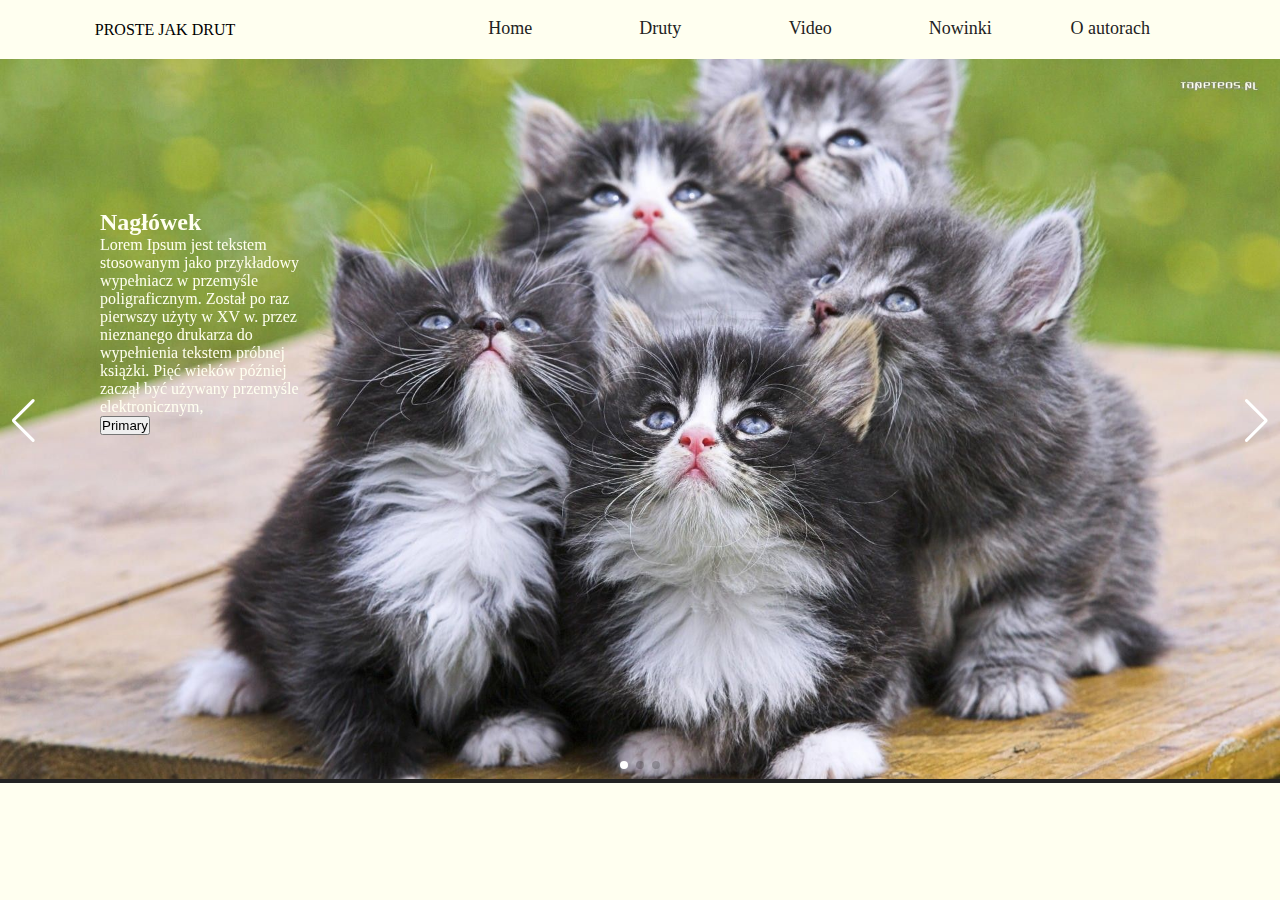
==== src/main/template/index.html @ f856f373 "the slideshow" ====
<!DOCTYPE html>
<html lang="en">
<head>
    <meta charset="UTF-8">
    <meta name="viewport" content="width=device-width, initial-scale=1.0">
    <title>Strona Startowa</title>
    <link href="https://cdn.jsdelivr.net/npm/bootstrap@5.1.3/dist/css/bootstrap.min.css" rel="stylesheet"
          integrity="sha384-1BmE4kWBq78iYhFldvKuhfTAU6auU8tT94WrHftjDbrCEXSU1oBoqyl2QvZ6jIW3" crossorigin="anonymous">

    <link rel="stylesheet" type="text/css" href="../static/css/style.css">
    <link rel="stylesheet" href="https://cdn.jsdelivr.net/npm/swiper@8/swiper-bundle.min.css"/>
</head>
<body>
<div class="wrapper">
    <nav>
        <div class="nav">
            <div class="nav-name">
                <div class="name">PROSTE JAK DRUT</div>
            </div>
            <div class="nav-list">
               <ol>

                <li><a href="#">Home</a></li>
                <li><a href="#">Druty</a>
                    <ul>
                        <li><a href="#">Może </a></li>
                        <li><a href="#">Tu</a></li>
                        <li><a href="#">Będą</a></li>
                        <li><a href="#">Druty</a></li>
                    </ul>
                </li>
                <li><a href="#">Video</a></li>
                <li><a href="#">Nowinki</a></li>
                <li><a href="#">O autorach</a></li>
            </ol>
            </div>

        </div>
    </nav>

    <div class="container">
        <div class="swiper">
            <!-- Additional required wrapper -->
            <div class="swiper-wrapper">
                <!-- Slides -->
                <div class="swiper-slide">
                    <div class="slide-container"><img src="../static/image/koty.jpg">
                        <div class="slide-child">
                            <h2>Nagłówek</h2>
                            <p>Lorem Ipsum jest tekstem stosowanym jako przykładowy wypełniacz w przemyśle
                                poligraficznym.
                                Został po raz pierwszy użyty w XV w.
                                przez nieznanego drukarza do wypełnienia tekstem próbnej książki. Pięć wieków później
                                zaczął
                                być używany przemyśle elektronicznym,
                            </p>
                            <button type="button" class="btn btn-primary">Primary</button>
                        </div>
                    </div>

                </div>
                <div class="swiper-slide">
                    <div class="slide-container"><img src="../static/image/drzewo.jpg">
                        <div class="slide-child">
                            <h2>Nagłówek</h2>
                            <p>Lorem Ipsum jest tekstem stosowanym jako przykładowy wypełniacz w przemyśle
                                poligraficznym.
                                Został po raz pierwszy użyty w XV w.
                                przez nieznanego drukarza do wypełnienia tekstem próbnej książki. Pięć wieków później
                                zaczął
                                być używany przemyśle elektronicznym,
                            </p>
                            <button type="button" class="btn btn-primary">Primary</button>
                        </div>
                    </div>
                </div>
                <div class="swiper-slide">
                    <div class="slide-container"><img src="../static/image/serce.jpeg">
                        <div class="slide-child">
                            <h2>Nagłówek</h2>
                            <p>Lorem Ipsum jest tekstem stosowanym jako przykładowy wypełniacz w przemyśle
                                poligraficznym.
                                Został po raz pierwszy użyty w XV w.
                                przez nieznanego drukarza do wypełnienia tekstem próbnej książki. Pięć wieków później
                                zaczął
                                być używany przemyśle elektronicznym,
                            </p>
                            <button type="button" class="btn btn-primary">Primary</button>
                        </div>
                    </div>
                </div>
            </div>
            <!-- If we need pagination -->
            <div class="swiper-pagination"></div>

            <!-- If we need navigation buttons -->
            <div class="swiper-button-prev"></div>
            <div class="swiper-button-next"></div>

        </div>

    </div>
</div>
<script src="https://cdn.jsdelivr.net/npm/bootstrap@5.1.3/dist/js/bootstrap.bundle.min.js"
        integrity="sha384-ka7Sk0Gln4gmtz2MlQnikT1wXgYsOg+OMhuP+IlRH9sENBO0LRn5q+8nbTov4+1p"
        crossorigin="anonymous"></script>
<script src="https://cdn.jsdelivr.net/npm/swiper@8/swiper-bundle.min.js"></script>
<script>
    const swiper = new Swiper('.swiper', {
        // autoplay: {
        //     delay: 3000,
        //     disableOnInteraction: false,
        // },
        loop: true,

        pagination: {
            el: '.swiper-pagination',
            clickable: true,
        },

        navigation: {
            nextEl: '.swiper-button-next',
            prevEl: '.swiper-button-prev',
        },


    });
</script>
</body>
</html>
---- src/main/static/css/style.css ----
* {
    margin: 0;
    padding: 0;
    box-sizing: border-box;

}

body {
    background: #fffff0;
}

.wrapper {
    width: 100%;
}

.nav {
    padding-left: 0;
    padding-right: 0;
    width: 100%;
    display: flex;
    align-items: center;
    justify-content: center;
}

.container {
    padding-left: 0;
    padding-right: 0;
    width: 100%;

    background: #222;
    display: flex;
    align-items: center;
    justify-content: center;
}

.slide-container {
    position: relative;
}

.slide-child {
    width: 200px;
    position: absolute;
    top: 150px;
    left: 100px;
    color: #fffff0;
}

.swiper {
    width: 100%;
    height: fit-content;
}

.swiper-slide img {
    padding-left: 0;
    width: 100%;

}

.swiper .swiper-button-prev,
.swiper .swiper-button-next {
    color: #fff;
}

.swiper .swiper-pagination-bullet-active {
    background: #fff;
}

.nav {
    width: 100%;
    padding: 10px 0;
    text-align: center;

}

.nav-name {
    margin-right: 200px;
    text-align: center;
}

.nav-list {
    float: left;
}

ol {
    padding: 0;
    margin: 0;
    list-style-type: none;
    font-size: 18px;
    height: 35px;
    line-height: 200%;
    display: inline-block;
}

ol a {
    color: #222222;
    text-decoration: none;
    display: block;
}

ol > li {
    float: left;
    width: 150px;
    height: 40px;
}

ol > li:first-child {
}

ol > li:hover {
    background-color: #bbbbb1;
}

ol > li:hover > a {
    color: black;
}

ol > li > ul {
    list-style-type: none;
    padding: 0;
    margin: 0;
    height: 40px;
    display: none;
}

ol > li:hover > ul {
    display: block;
}

ol > li > ul > li {

    position: relative;
    z-index: 100;
}

ol > li > ul > li:hover {
    background-color: #bbbbb1;
}

ol > li > ul > li:hover > a {
    color: black;
}
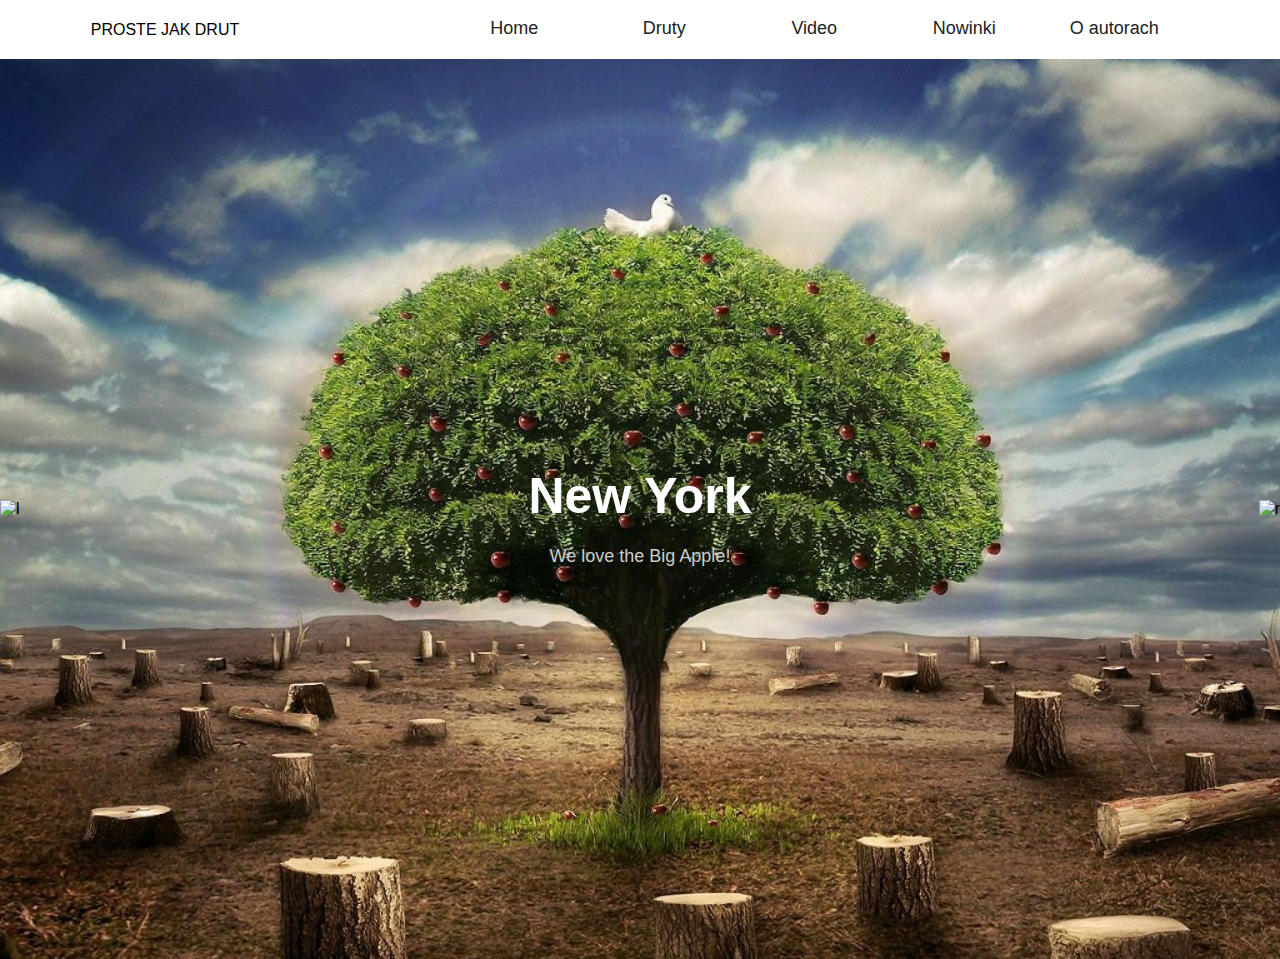
==== commit 4d45d830: "test slider" ====
--- a/src/main/template/index.html
+++ b/src/main/template/index.html
@@ -4,11 +4,10 @@
     <meta charset="UTF-8">
     <meta name="viewport" content="width=device-width, initial-scale=1.0">
     <title>Strona Startowa</title>
-    <link href="https://cdn.jsdelivr.net/npm/bootstrap@5.1.3/dist/css/bootstrap.min.css" rel="stylesheet"
-          integrity="sha384-1BmE4kWBq78iYhFldvKuhfTAU6auU8tT94WrHftjDbrCEXSU1oBoqyl2QvZ6jIW3" crossorigin="anonymous">
+
 
     <link rel="stylesheet" type="text/css" href="../static/css/style.css">
-    <link rel="stylesheet" href="https://cdn.jsdelivr.net/npm/swiper@8/swiper-bundle.min.css"/>
+
 </head>
 <body>
 <div class="wrapper">
@@ -39,92 +38,87 @@
     </nav>
 
     <div class="container">
-        <div class="swiper">
-            <!-- Additional required wrapper -->
-            <div class="swiper-wrapper">
-                <!-- Slides -->
-                <div class="swiper-slide">
-                    <div class="slide-container"><img src="../static/image/koty.jpg">
-                        <div class="slide-child">
-                            <h2>Nagłówek</h2>
-                            <p>Lorem Ipsum jest tekstem stosowanym jako przykładowy wypełniacz w przemyśle
-                                poligraficznym.
-                                Został po raz pierwszy użyty w XV w.
-                                przez nieznanego drukarza do wypełnienia tekstem próbnej książki. Pięć wieków później
-                                zaczął
-                                być używany przemyśle elektronicznym,
-                            </p>
-                            <button type="button" class="btn btn-primary">Primary</button>
-                        </div>
-                    </div>
+        <div class="arrow l" onclick="prev()">
+            <img src="../static/image/l.png" alt="l">
+        </div>
+        <div class="slide slide-1">
+             <div class="caption">
+                 <h3>New York</h3>
+                 <p>We love the Big Apple!</p>
+             </div>
+        </div>
+        <div class="slide slide-2">
+            <div class="caption">
+                <h3>Los Angeles</h3>
+                <p>LA is always so much fun!</p>
+            </div>
+       </div>
+       <div class="slide slide-3">
+            <div class="caption">
+                <h3>Bahar Dar</h3>
+                <p>Thank you, Bahar Dar!</p>
+            </div>
+       </div>
+       <div class="arrow r" onclick="next()">
+            <img src="../static/image/r.png" alt="r">
+        </div>
+    </div>
 
-                </div>
-                <div class="swiper-slide">
-                    <div class="slide-container"><img src="../static/image/drzewo.jpg">
-                        <div class="slide-child">
-                            <h2>Nagłówek</h2>
-                            <p>Lorem Ipsum jest tekstem stosowanym jako przykładowy wypełniacz w przemyśle
-                                poligraficznym.
-                                Został po raz pierwszy użyty w XV w.
-                                przez nieznanego drukarza do wypełnienia tekstem próbnej książki. Pięć wieków później
-                                zaczął
-                                być używany przemyśle elektronicznym,
-                            </p>
-                            <button type="button" class="btn btn-primary">Primary</button>
-                        </div>
-                    </div>
-                </div>
-                <div class="swiper-slide">
-                    <div class="slide-container"><img src="../static/image/serce.jpeg">
-                        <div class="slide-child">
-                            <h2>Nagłówek</h2>
-                            <p>Lorem Ipsum jest tekstem stosowanym jako przykładowy wypełniacz w przemyśle
-                                poligraficznym.
-                                Został po raz pierwszy użyty w XV w.
-                                przez nieznanego drukarza do wypełnienia tekstem próbnej książki. Pięć wieków później
-                                zaczął
-                                być używany przemyśle elektronicznym,
-                            </p>
-                            <button type="button" class="btn btn-primary">Primary</button>
-                        </div>
-                    </div>
-                </div>
-            </div>
-            <!-- If we need pagination -->
-            <div class="swiper-pagination"></div>
+    <script>
+        let slide = document.querySelectorAll('.slide');
+        var current = 0;
 
-            <!-- If we need navigation buttons -->
-            <div class="swiper-button-prev"></div>
-            <div class="swiper-button-next"></div>
+        function cls(){
+            for(let i = 0; i < slide.length; i++){
+                  slide[i].style.display = 'none';
+            }
+        }
 
-        </div>
+        function next(){
+            cls();
+            if(current === slide.length-1) current = -1;
+            current++;
 
-    </div>
-</div>
-<script src="https://cdn.jsdelivr.net/npm/bootstrap@5.1.3/dist/js/bootstrap.bundle.min.js"
-        integrity="sha384-ka7Sk0Gln4gmtz2MlQnikT1wXgYsOg+OMhuP+IlRH9sENBO0LRn5q+8nbTov4+1p"
-        crossorigin="anonymous"></script>
-<script src="https://cdn.jsdelivr.net/npm/swiper@8/swiper-bundle.min.js"></script>
-<script>
-    const swiper = new Swiper('.swiper', {
-        // autoplay: {
-        //     delay: 3000,
-        //     disableOnInteraction: false,
-        // },
-        loop: true,
+            slide[current].style.display = 'block';
+            slide[current].style.opacity = 0.4;
 
-        pagination: {
-            el: '.swiper-pagination',
-            clickable: true,
-        },
+            var x = 0.4;
+            var intX = setInterval(function(){
+                x+=0.1;
+                slide[current].style.opacity = x;
+                if(x >= 1) {
+                    clearInterval(intX);
+                    x = 0.4;
+                }
+            }, 100);
 
-        navigation: {
-            nextEl: '.swiper-button-next',
-            prevEl: '.swiper-button-prev',
-        },
+        }
 
+        function prev(){
+            cls();
+            if(current === 0) current = slide.length;
+            current--;
 
-    });
-</script>
+            slide[current].style.display = 'block';
+            slide[current].style.opacity = 0.4;
+
+            var x = 0.4;
+            var intX = setInterval(function(){
+                x+=0.1;
+                slide[current].style.opacity = x;
+                if(x >= 1) {
+                    clearInterval(intX);
+                    x = 0.4;
+                }
+            }, 100);
+
+        }
+
+        function start(){
+            cls();
+            slide[current].style.display = 'block';
+        }
+        start();
+    </script>
 </body>
 </html>--- a/src/main/static/css/style.css
+++ b/src/main/static/css/style.css
@@ -1,16 +1,75 @@
-* {
+*{
+    padding: 0;
     margin: 0;
-    padding: 0;
-    box-sizing: border-box;
-
+    font-family: sans-serif;
+}
+.container {
+    width: 100%;
+    position: relative;
+    background: #aad5f6;
+}
+.slide-1 {
+    background: url('../image/1.jpg');
+}
+.slide-2 {
+    background: url('../image/2.jpg');
+}
+.slide-3 {
+    background: url('../image/3.jpg');
 }
 
-body {
-    background: #fffff0;
+.slide {
+    width: 100%;
+    height: 100vh;
+    background-size: cover;
+    background-position: center;
+    position: relative;
+    overflow-x: hidden;
 }
-
-.wrapper {
+.caption {
+    background: rgba(0, 0, 0, 0.03);
     width: 100%;
+    position: absolute;
+    top: 50%;
+    transform: translateY(-50%);
+    padding: 40px 0px;
+}
+.caption h3 {
+    color: #fff;
+    text-align: center;
+    font-size: 50px;
+    padding: 18px;
+}
+.caption p {
+    max-width: 600px;
+    width: 100%;
+    margin: 0px auto;
+    color: #ccc;
+    text-align: center;
+    font-size: 18px;
+    line-height: 1.5em;
+}
+.arrow {
+    position: absolute;
+    top: 50%;
+    transform: translateY(-50%);
+    cursor: pointer;
+    z-index: 100;
+    background: rgba(0, 0, 0, .1);
+    border-radius: 50%;
+    transform: background 500ms;
+}
+.arrow img {
+    width: 50px;
+}
+.arrow:hover {
+    background: rgba(0, 0, 0, .4);
+}
+.l {
+    left: 0;
+}
+.r {
+    right: 0;
 }
 
 .nav {
@@ -22,48 +81,6 @@
     justify-content: center;
 }
 
-.container {
-    padding-left: 0;
-    padding-right: 0;
-    width: 100%;
-
-    background: #222;
-    display: flex;
-    align-items: center;
-    justify-content: center;
-}
-
-.slide-container {
-    position: relative;
-}
-
-.slide-child {
-    width: 200px;
-    position: absolute;
-    top: 150px;
-    left: 100px;
-    color: #fffff0;
-}
-
-.swiper {
-    width: 100%;
-    height: fit-content;
-}
-
-.swiper-slide img {
-    padding-left: 0;
-    width: 100%;
-
-}
-
-.swiper .swiper-button-prev,
-.swiper .swiper-button-next {
-    color: #fff;
-}
-
-.swiper .swiper-pagination-bullet-active {
-    background: #fff;
-}
 
 .nav {
     width: 100%;
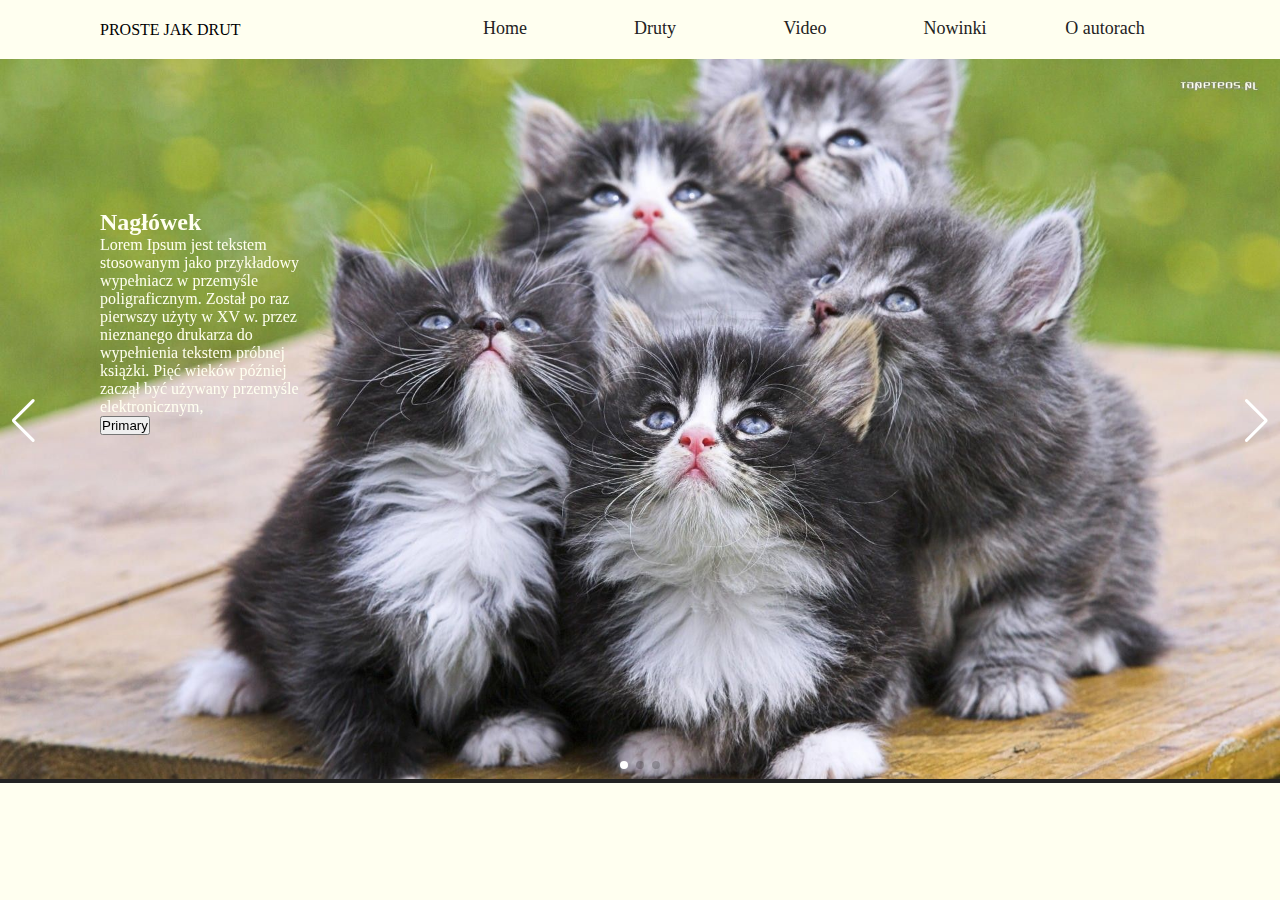
==== commit 523be359: "slider done" ====
--- a/src/main/template/index.html
+++ b/src/main/template/index.html
@@ -7,7 +7,7 @@
 
 
     <link rel="stylesheet" type="text/css" href="../static/css/style.css">
-
+    <link rel="stylesheet" href="https://cdn.jsdelivr.net/npm/swiper@8/swiper-bundle.min.css"/>
 </head>
 <body>
 <div class="wrapper">
@@ -20,14 +20,7 @@
                <ol>
 
                 <li><a href="#">Home</a></li>
-                <li><a href="#">Druty</a>
-                    <ul>
-                        <li><a href="#">Może </a></li>
-                        <li><a href="#">Tu</a></li>
-                        <li><a href="#">Będą</a></li>
-                        <li><a href="#">Druty</a></li>
-                    </ul>
-                </li>
+                <li><a href="#">Druty</a></li>
                 <li><a href="#">Video</a></li>
                 <li><a href="#">Nowinki</a></li>
                 <li><a href="#">O autorach</a></li>
@@ -38,87 +31,91 @@
     </nav>
 
     <div class="container">
-        <div class="arrow l" onclick="prev()">
-            <img src="../static/image/l.png" alt="l">
+        <div class="swiper">
+            <!-- Additional required wrapper -->
+            <div class="swiper-wrapper">
+                <!-- Slides -->
+                <div class="swiper-slide">
+                    <div class="slide-container"><img src="../static/image/koty.jpg">
+                        <div class="slide-child">
+                            <h2>Nagłówek</h2>
+                            <p>Lorem Ipsum jest tekstem stosowanym jako przykładowy wypełniacz w przemyśle
+                                poligraficznym.
+                                Został po raz pierwszy użyty w XV w.
+                                przez nieznanego drukarza do wypełnienia tekstem próbnej książki. Pięć wieków później
+                                zaczął
+                                być używany przemyśle elektronicznym,
+                            </p>
+                            <button type="button" class="btn btn-primary">Primary</button>
+                        </div>
+                    </div>
+
+                </div>
+                <div class="swiper-slide">
+                    <div class="slide-container"><img src="../static/image/drzewo.jpg">
+                        <div class="slide-child">
+                            <h2>Nagłówek</h2>
+                            <p>Lorem Ipsum jest tekstem stosowanym jako przykładowy wypełniacz w przemyśle
+                                poligraficznym.
+                                Został po raz pierwszy użyty w XV w.
+                                przez nieznanego drukarza do wypełnienia tekstem próbnej książki. Pięć wieków później
+                                zaczął
+                                być używany przemyśle elektronicznym,
+                            </p>
+                            <button type="button" class="btn btn-primary">Primary</button>
+                        </div>
+                    </div>
+                </div>
+                <div class="swiper-slide">
+                    <div class="slide-container"><img src="../static/image/serce.jpeg">
+                        <div class="slide-child">
+                            <h2>Nagłówek</h2>
+                            <p>Lorem Ipsum jest tekstem stosowanym jako przykładowy wypełniacz w przemyśle
+                                poligraficznym.
+                                Został po raz pierwszy użyty w XV w.
+                                przez nieznanego drukarza do wypełnienia tekstem próbnej książki. Pięć wieków później
+                                zaczął
+                                być używany przemyśle elektronicznym,
+                            </p>
+                            <button type="button" class="btn btn-primary">Primary</button>
+                        </div>
+                    </div>
+                </div>
+            </div>
+            <!-- If we need pagination -->
+            <div class="swiper-pagination"></div>
+
+            <!-- If we need navigation buttons -->
+            <div class="swiper-button-prev"></div>
+            <div class="swiper-button-next"></div>
+
         </div>
-        <div class="slide slide-1">
-             <div class="caption">
-                 <h3>New York</h3>
-                 <p>We love the Big Apple!</p>
-             </div>
-        </div>
-        <div class="slide slide-2">
-            <div class="caption">
-                <h3>Los Angeles</h3>
-                <p>LA is always so much fun!</p>
-            </div>
-       </div>
-       <div class="slide slide-3">
-            <div class="caption">
-                <h3>Bahar Dar</h3>
-                <p>Thank you, Bahar Dar!</p>
-            </div>
-       </div>
-       <div class="arrow r" onclick="next()">
-            <img src="../static/image/r.png" alt="r">
-        </div>
+
     </div>
+</div>
 
-    <script>
-        let slide = document.querySelectorAll('.slide');
-        var current = 0;
+<script src="https://cdn.jsdelivr.net/npm/swiper@8/swiper-bundle.min.js"></script>
+<script>
+    const swiper = new Swiper('.swiper', {
+        autoplay: {
+            delay: 3000,
+            speed: 500,
+            disableOnInteraction: false,
+        },
+        loop: true,
 
-        function cls(){
-            for(let i = 0; i < slide.length; i++){
-                  slide[i].style.display = 'none';
-            }
-        }
+        pagination: {
+            el: '.swiper-pagination',
+            clickable: true,
+        },
 
-        function next(){
-            cls();
-            if(current === slide.length-1) current = -1;
-            current++;
+        navigation: {
+            nextEl: '.swiper-button-next',
+            prevEl: '.swiper-button-prev',
+        },
 
-            slide[current].style.display = 'block';
-            slide[current].style.opacity = 0.4;
 
-            var x = 0.4;
-            var intX = setInterval(function(){
-                x+=0.1;
-                slide[current].style.opacity = x;
-                if(x >= 1) {
-                    clearInterval(intX);
-                    x = 0.4;
-                }
-            }, 100);
-
-        }
-
-        function prev(){
-            cls();
-            if(current === 0) current = slide.length;
-            current--;
-
-            slide[current].style.display = 'block';
-            slide[current].style.opacity = 0.4;
-
-            var x = 0.4;
-            var intX = setInterval(function(){
-                x+=0.1;
-                slide[current].style.opacity = x;
-                if(x >= 1) {
-                    clearInterval(intX);
-                    x = 0.4;
-                }
-            }, 100);
-
-        }
-
-        function start(){
-            cls();
-            slide[current].style.display = 'block';
-        }
-        start();
-    </script>
+    });
+</script>
 </body>
 </html>--- a/src/main/static/css/style.css
+++ b/src/main/static/css/style.css
@@ -1,75 +1,16 @@
-*{
+* {
+    margin: 0;
     padding: 0;
-    margin: 0;
-    font-family: sans-serif;
-}
-.container {
-    width: 100%;
-    position: relative;
-    background: #aad5f6;
-}
-.slide-1 {
-    background: url('../image/1.jpg');
-}
-.slide-2 {
-    background: url('../image/2.jpg');
-}
-.slide-3 {
-    background: url('../image/3.jpg');
+    box-sizing: border-box;
+
 }
 
-.slide {
+body {
+    background: #fffff0;
+}
+
+.wrapper {
     width: 100%;
-    height: 100vh;
-    background-size: cover;
-    background-position: center;
-    position: relative;
-    overflow-x: hidden;
-}
-.caption {
-    background: rgba(0, 0, 0, 0.03);
-    width: 100%;
-    position: absolute;
-    top: 50%;
-    transform: translateY(-50%);
-    padding: 40px 0px;
-}
-.caption h3 {
-    color: #fff;
-    text-align: center;
-    font-size: 50px;
-    padding: 18px;
-}
-.caption p {
-    max-width: 600px;
-    width: 100%;
-    margin: 0px auto;
-    color: #ccc;
-    text-align: center;
-    font-size: 18px;
-    line-height: 1.5em;
-}
-.arrow {
-    position: absolute;
-    top: 50%;
-    transform: translateY(-50%);
-    cursor: pointer;
-    z-index: 100;
-    background: rgba(0, 0, 0, .1);
-    border-radius: 50%;
-    transform: background 500ms;
-}
-.arrow img {
-    width: 50px;
-}
-.arrow:hover {
-    background: rgba(0, 0, 0, .4);
-}
-.l {
-    left: 0;
-}
-.r {
-    right: 0;
 }
 
 .nav {
@@ -81,21 +22,69 @@
     justify-content: center;
 }
 
+.container {
+    padding-left: 0;
+    padding-right: 0;
+    width: 100%;
+
+    background: #222;
+    display: flex;
+    align-items: center;
+    justify-content: center;
+}
+
+.slide-container {
+    position: relative;
+}
+
+.slide-child {
+    width: 200px;
+    position: absolute;
+    top: 150px;
+    left: 100px;
+    color: #fffff0;
+}
+
+.swiper {
+    width: 100%;
+    height: fit-content;
+}
+
+.swiper-slide img {
+    padding-left: 0;
+    width: 100%;
+
+}
+
+.swiper .swiper-button-prev,
+.swiper .swiper-button-next {
+    color: #fff;
+}
+
+.swiper .swiper-pagination-bullet-active {
+    background: #fff;
+}
 
 .nav {
     width: 100%;
     padding: 10px 0;
     text-align: center;
+    justify-content: left;
 
 }
 
 .nav-name {
-    margin-right: 200px;
-    text-align: center;
+    margin-left: 100px;
+    text-align: left;
+    width: 20%;
+
 }
 
 .nav-list {
+    margin-right: 100px;
+    text-align: right;
     float: left;
+    width: 80%;
 }
 
 ol {
@@ -118,6 +107,7 @@
     float: left;
     width: 150px;
     height: 40px;
+    text-align: center;
 }
 
 ol > li:first-child {
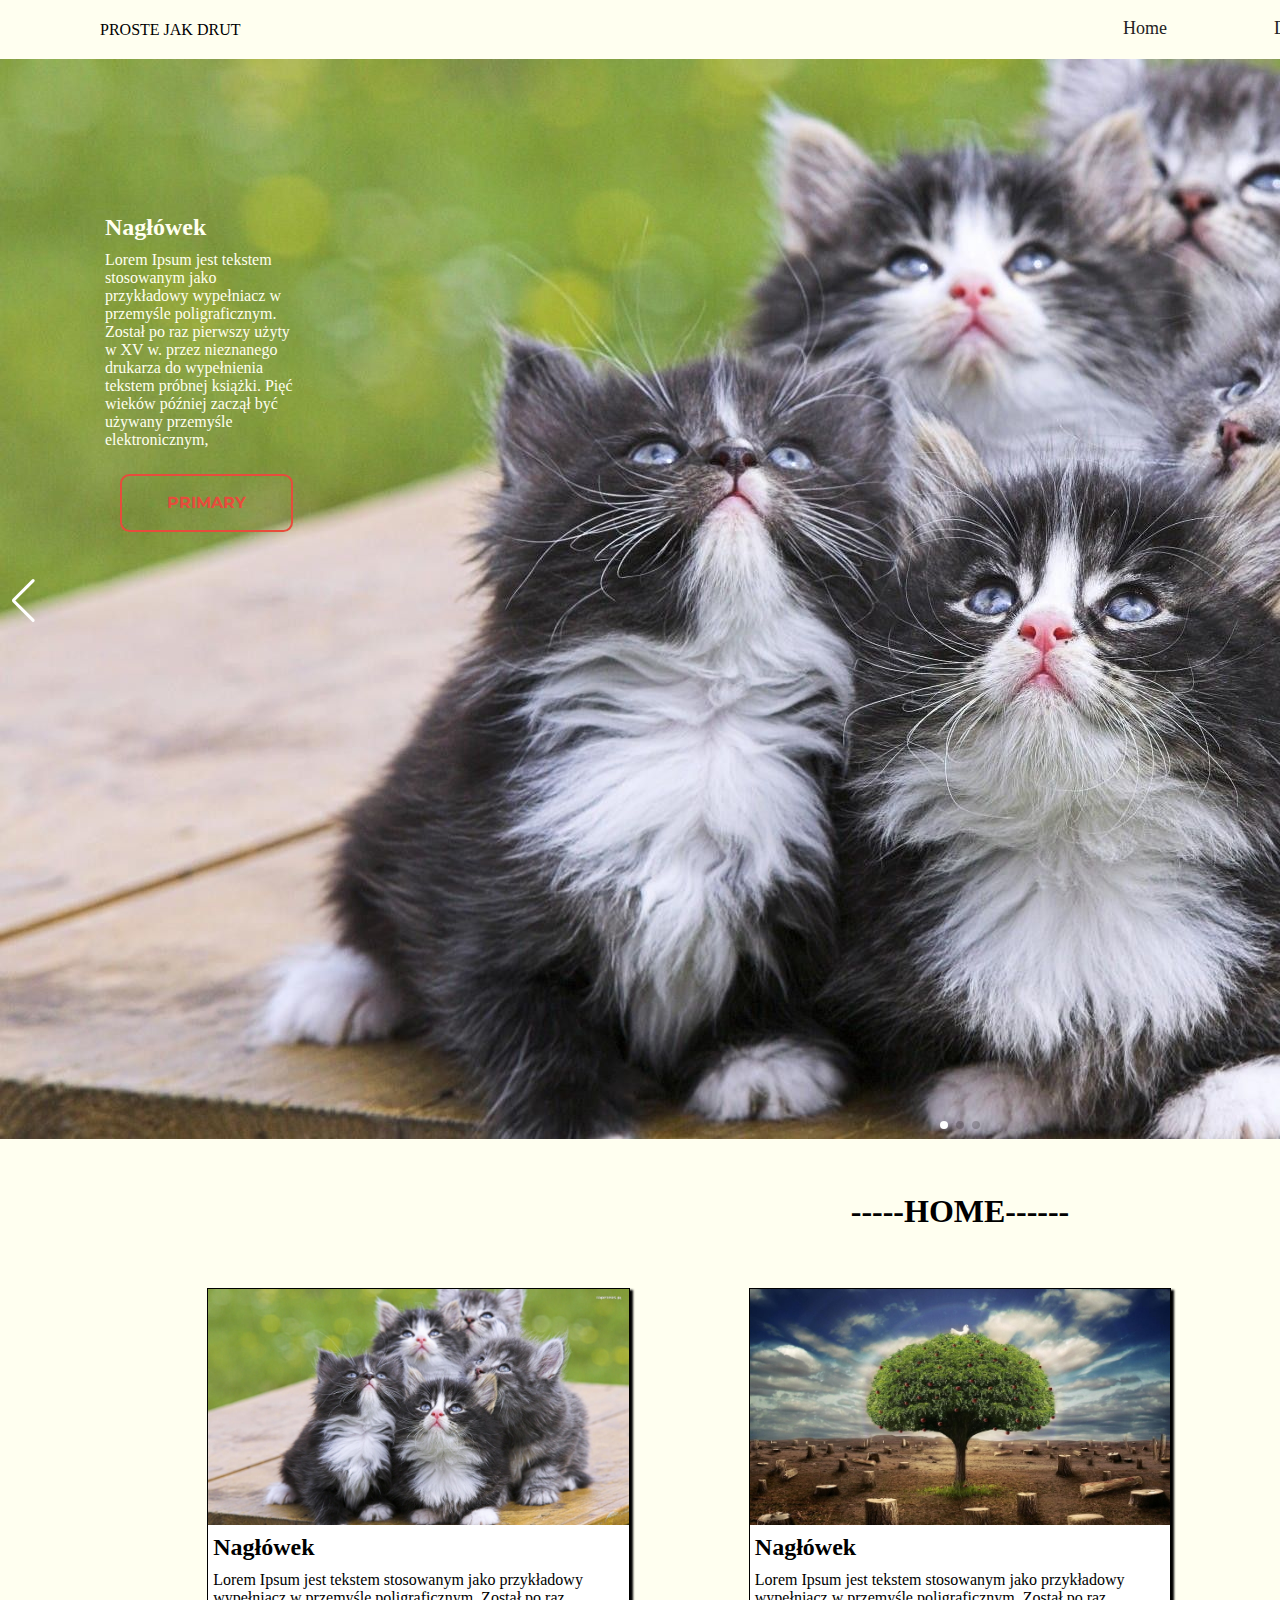
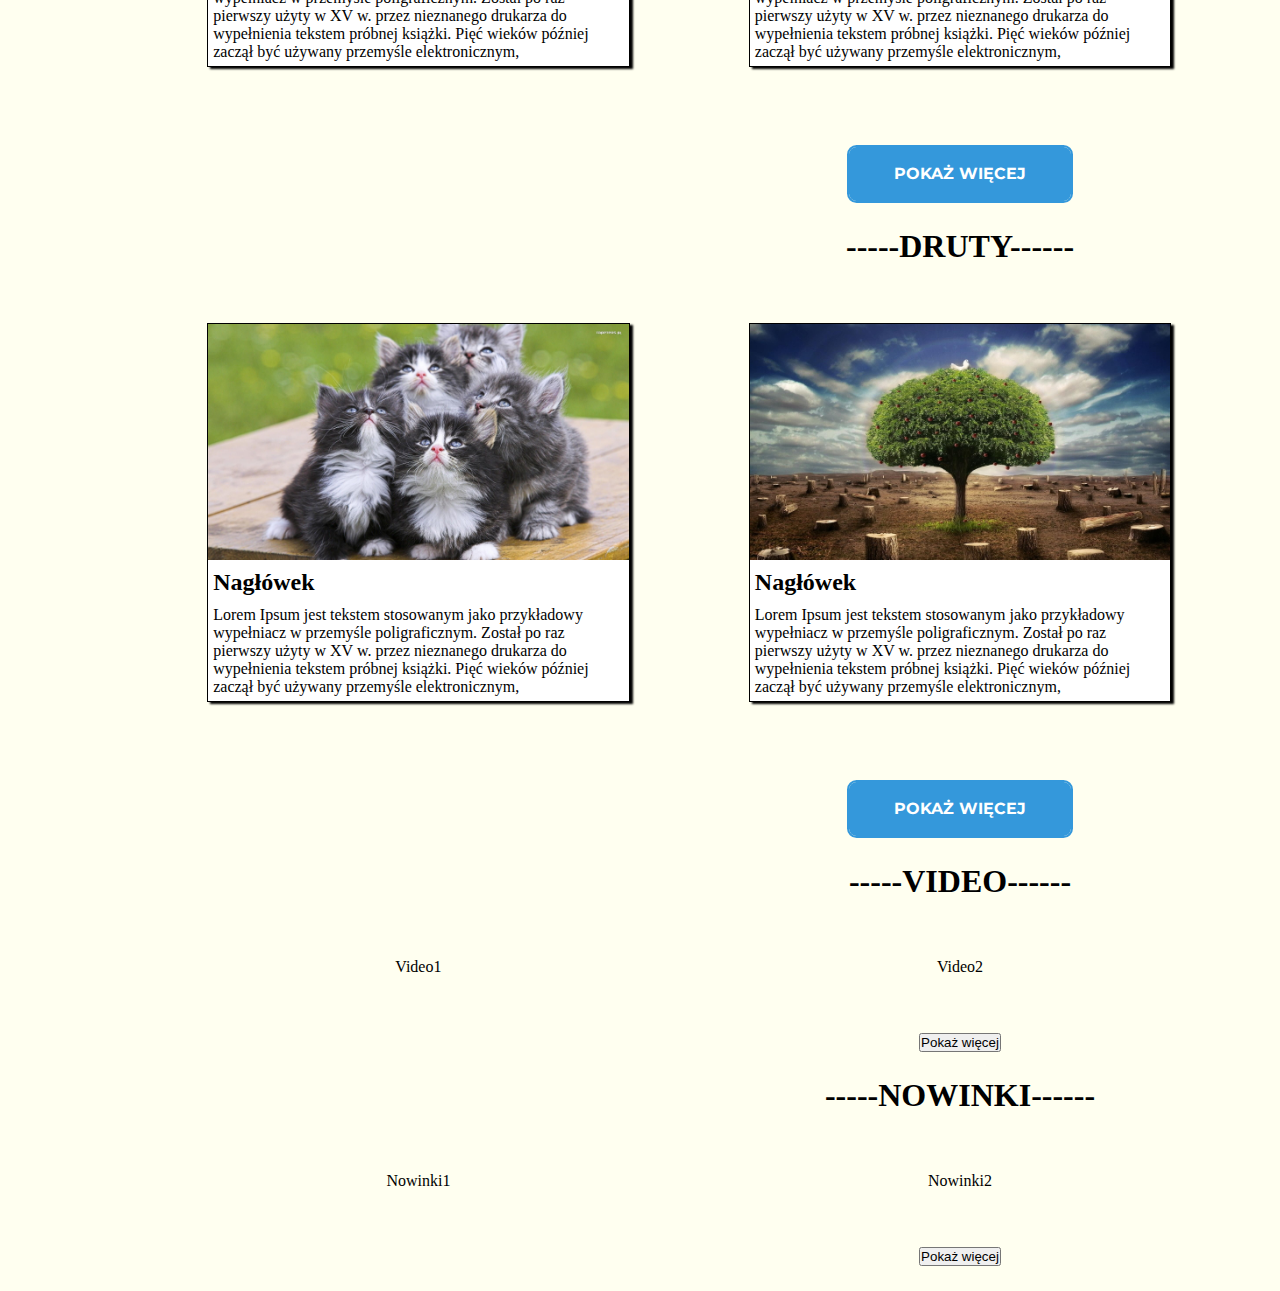
==== commit 7f0bcc17: "button show done, function show element and close element done." ====
--- a/src/main/template/index.html
+++ b/src/main/template/index.html
@@ -5,7 +5,7 @@
     <meta name="viewport" content="width=device-width, initial-scale=1.0">
     <title>Strona Startowa</title>
 
-
+    <link href='https://fonts.googleapis.com/css?family=Montserrat:400,700' rel='stylesheet' type='text/css'>
     <link rel="stylesheet" type="text/css" href="../static/css/style.css">
     <link rel="stylesheet" href="https://cdn.jsdelivr.net/npm/swiper@8/swiper-bundle.min.css"/>
 </head>
@@ -17,20 +17,20 @@
                 <div class="name">PROSTE JAK DRUT</div>
             </div>
             <div class="nav-list">
-               <ol>
-
-                <li><a href="#">Home</a></li>
-                <li><a href="#">Druty</a></li>
-                <li><a href="#">Video</a></li>
-                <li><a href="#">Nowinki</a></li>
-                <li><a href="#">O autorach</a></li>
-            </ol>
+                <ol>
+
+                    <li><a href="#">Home</a></li>
+                    <li><a href="#">Druty</a></li>
+                    <li><a href="#">Video</a></li>
+                    <li><a href="#">Nowinki</a></li>
+                    <li><a href="#">O autorach</a></li>
+                </ol>
             </div>
 
         </div>
     </nav>
 
-    <div class="container">
+    <div class="slider">
         <div class="swiper">
             <!-- Additional required wrapper -->
             <div class="swiper-wrapper">
@@ -92,9 +92,158 @@
         </div>
 
     </div>
+    <div class="big-container">
+        <div class="container">
+            <header>
+                <h1>-----HOME------</h1>
+            </header>
+            <div id="home">
+                <div class="article">
+                    <div class="article-in">
+                        <img src="../static/image/koty.jpg" style="width: 100%; height: 100%;">
+                        <h2>Nagłówek</h2>
+                        <p>Lorem Ipsum jest tekstem stosowanym jako przykładowy wypełniacz w przemyśle
+                            poligraficznym.
+                            Został po raz pierwszy użyty w XV w.
+                            przez nieznanego drukarza do wypełnienia tekstem próbnej książki. Pięć wieków później
+                            zaczął
+                            być używany przemyśle elektronicznym,
+                        </p>
+                    </div>
+                </div>
+                <div class="article">
+                    <div class="article-in">
+                        <img src="../static/image/drzewo.jpg" style="width: 100%; height: 100%;">
+                        <h2>Nagłówek</h2>
+                        <p>Lorem Ipsum jest tekstem stosowanym jako przykładowy wypełniacz w przemyśle
+                            poligraficznym.
+                            Został po raz pierwszy użyty w XV w.
+                            przez nieznanego drukarza do wypełnienia tekstem próbnej książki. Pięć wieków później
+                            zaczął
+                            być używany przemyśle elektronicznym,
+                        </p>
+                    </div>
+                </div>
+                <div class="article">
+                    <div class="article-in">
+                        <img src="../static/image/serce.jpeg" style="width: 100%; height: 100%;">
+                        <h2>Nagłówek</h2>
+                        <p>Lorem Ipsum jest tekstem stosowanym jako przykładowy wypełniacz w przemyśle
+                            poligraficznym.
+                            Został po raz pierwszy użyty w XV w.
+                            przez nieznanego drukarza do wypełnienia tekstem próbnej książki. Pięć wieków później
+                            zaczął
+                            być używany przemyśle elektronicznym,
+                        </p>
+                    </div>
+                </div>
+                <div id="dodo1" style="display: none" class="article">
+                    <div class="article-in">
+                        <img src="../static/image/serce.jpeg" style="width: 100%; height: 100%;">
+                        <h2>Nagłówek</h2>
+                        <p>Lorem Ipsum jest tekstem stosowanym jako przykładowy wypełniacz w przemyśle
+                            poligraficznym.
+                            Został po raz pierwszy użyty w XV w.
+                            przez nieznanego drukarza do wypełnienia tekstem próbnej książki. Pięć wieków później
+                            zaczął
+                            być używany przemyśle elektronicznym,
+                        </p>
+                    </div>
+                </div>
+                <div id="dodo2" style="display: none" class="article">
+                    <div class="article-in">
+                        <img src="../static/image/serce.jpeg" style="width: 100%; height: 100%;">
+                        <h2>Nagłówek</h2>
+                        <p>Lorem Ipsum jest tekstem stosowanym jako przykładowy wypełniacz w przemyśle
+                            poligraficznym.
+                            Został po raz pierwszy użyty w XV w.
+                            przez nieznanego drukarza do wypełnienia tekstem próbnej książki. Pięć wieków później
+                            zaczął
+                            być używany przemyśle elektronicznym,
+                        </p>
+                    </div>
+                </div>
+                <div class="button-show">
+                    <button id="home-show" class="btn third" type="submit">Pokaż więcej</button>
+                </div>
+            </div>
+        </div>
+        <div class="container">
+            <header>
+                <h1>-----DRUTY------</h1>
+            </header>
+            <div id="druty">
+                <div class="article">
+                    <div class="article-in">
+                        <img src="../static/image/koty.jpg" style="width: 100%; height: 100%;">
+                        <h2>Nagłówek</h2>
+                        <p>Lorem Ipsum jest tekstem stosowanym jako przykładowy wypełniacz w przemyśle
+                            poligraficznym.
+                            Został po raz pierwszy użyty w XV w.
+                            przez nieznanego drukarza do wypełnienia tekstem próbnej książki. Pięć wieków później
+                            zaczął
+                            być używany przemyśle elektronicznym,
+                        </p>
+                    </div>
+                </div>
+                <div class="article">
+                    <div class="article-in">
+                        <img src="../static/image/drzewo.jpg" style="width: 100%; height: 100%;">
+                        <h2>Nagłówek</h2>
+                        <p>Lorem Ipsum jest tekstem stosowanym jako przykładowy wypełniacz w przemyśle
+                            poligraficznym.
+                            Został po raz pierwszy użyty w XV w.
+                            przez nieznanego drukarza do wypełnienia tekstem próbnej książki. Pięć wieków później
+                            zaczął
+                            być używany przemyśle elektronicznym,
+                        </p>
+                    </div>
+                </div>
+                <div class="article">
+                    <div class="article-in">
+                        <img src="../static/image/serce.jpeg" style="width: 100%; height: 100%;">
+                        <h2>Nagłówek</h2>
+                        <p>Lorem Ipsum jest tekstem stosowanym jako przykładowy wypełniacz w przemyśle
+                            poligraficznym.
+                            Został po raz pierwszy użyty w XV w.
+                            przez nieznanego drukarza do wypełnienia tekstem próbnej książki. Pięć wieków później
+                            zaczął
+                            być używany przemyśle elektronicznym,
+                        </p>
+                    </div>
+                </div>
+                <div class="button-show">
+                    <button id="druty-show" class="btn third" type="submit">Pokaż więcej</button>
+                </div>
+            </div>
+        </div>
+        <div class="container">
+            <header>
+                <h1>-----VIDEO------</h1>
+            </header>
+            <div class="article">Video1</div>
+            <div class="article">Video2</div>
+            <div class="article">Video3</div>
+            <div class="button-show">
+                <button type="submit">Pokaż więcej</button>
+            </div>
+        </div>
+        <div class="container">
+            <header>
+                <h1>-----NOWINKI------</h1>
+            </header>
+            <div class="article">Nowinki1</div>
+            <div class="article">Nowinki2</div>
+            <div class="article">Nowinki3</div>
+            <div class="button-show">
+                <button type="submit">Pokaż więcej</button>
+            </div>
+        </div>
+    </div>
 </div>
 
 <script src="https://cdn.jsdelivr.net/npm/swiper@8/swiper-bundle.min.js"></script>
+<script async src="../static/js/app.js"></script>
 <script>
     const swiper = new Swiper('.swiper', {
         autoplay: {
--- a/src/main/static/css/style.css
+++ b/src/main/static/css/style.css
@@ -10,7 +10,7 @@
 }
 
 .wrapper {
-    width: 100%;
+    width: 1920px;
 }
 
 .nav {
@@ -22,15 +22,15 @@
     justify-content: center;
 }
 
-.container {
+.slider {
     padding-left: 0;
     padding-right: 0;
     width: 100%;
-
-    background: #222;
+    background: #fffff0;
     display: flex;
     align-items: center;
     justify-content: center;
+    padding-bottom: 50px;
 }
 
 .slide-container {
@@ -48,6 +48,7 @@
 .swiper {
     width: 100%;
     height: fit-content;
+
 }
 
 .swiper-slide img {
@@ -145,4 +146,96 @@
 
 ol > li > ul > li:hover > a {
     color: black;
-}+}
+
+.big-container {
+    margin-left: auto;
+    margin-right: auto;
+    width: 100%;
+    padding: 0;
+}
+
+.container {
+    margin-left: auto;
+    margin-right: auto;
+    width: 100%;
+    text-align: center;
+    padding: 0;
+    margin-bottom: 25px;
+}
+
+.article {
+    display: inline-block;
+    width: 28%;
+    text-align: center;
+    padding: 3%;
+    background-color: #fffff0;
+
+}
+
+.article-in {
+    background-color: white;
+    transition: transform 0.2s;
+    box-shadow: 3px 2px 2px black;
+    border: solid 1px black;
+}
+
+.article-in:hover {
+    transform: scale(1.1);
+}
+
+h2 {
+    text-align: left;
+    padding: 5px;
+}
+
+p {
+    padding: 5px;
+    text-align: left;
+}
+
+.button-show {
+    text-align: center;
+}
+
+.btn {
+    box-sizing: border-box;
+    -webkit-appearance: none;
+    -moz-appearance: none;
+    appearance: none;
+    background-color: transparent;
+    border: 2px solid #e74c3c;
+    border-radius: 0.6em;
+    color: #e74c3c;
+    cursor: pointer;
+    display: flex;
+    align-self: center;
+    font-size: 1rem;
+    font-weight: 400;
+    line-height: 1;
+    margin: 20px;
+    padding: 1.2em 2.8em;
+    text-decoration: none;
+    text-align: center;
+    text-transform: uppercase;
+    font-family: "Montserrat", sans-serif;
+    font-weight: 700;
+}
+
+.btn:hover, .btn:focus {
+    color: black;
+    outline: 0;
+}
+
+.third {
+    border-color: #3498db;
+    color: #fff;
+    box-shadow: 0 0 40px 40px #3498db inset, 0 0 0 0 #3498db;
+    transition: all 150ms ease-in-out;
+    margin-left: auto;
+    margin-right: auto;
+}
+
+.third:hover {
+    box-shadow: 0 0 10px 0 #3498db inset, 0 0 10px 4px #3498db;
+}
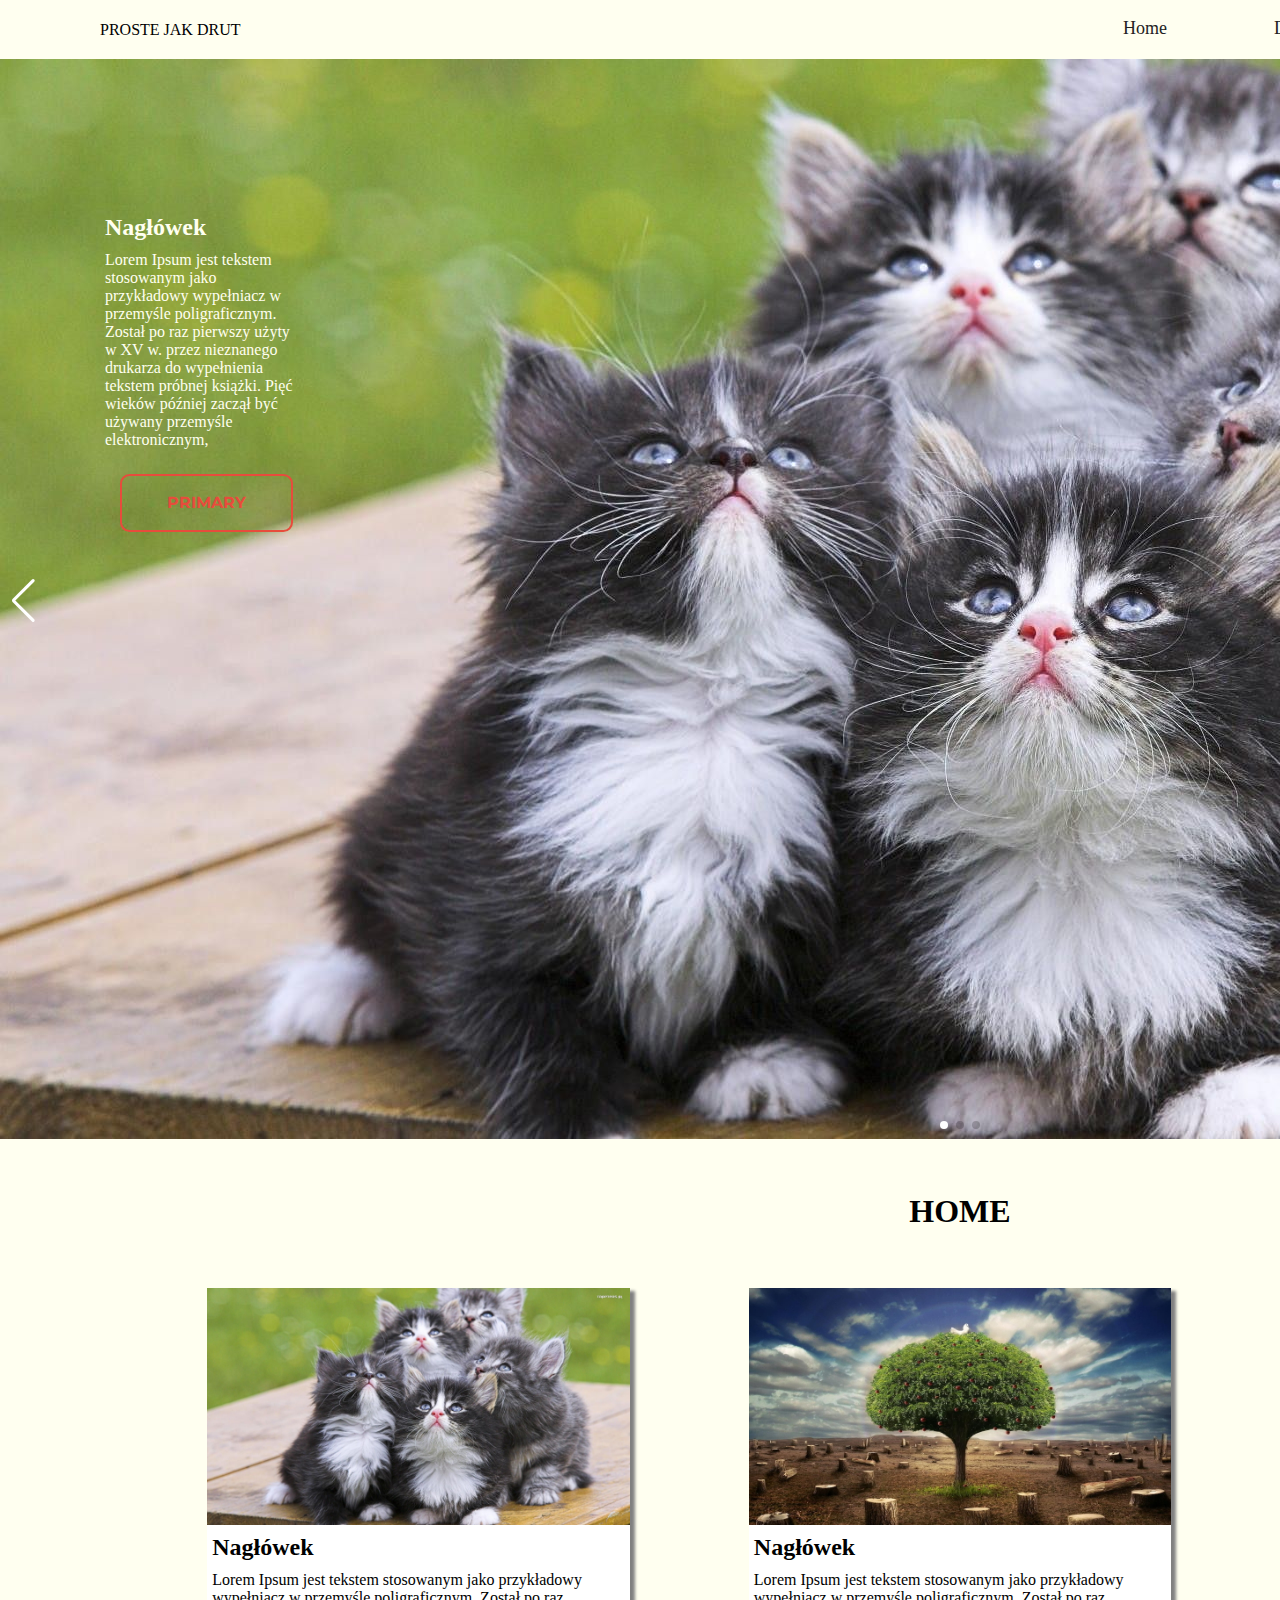
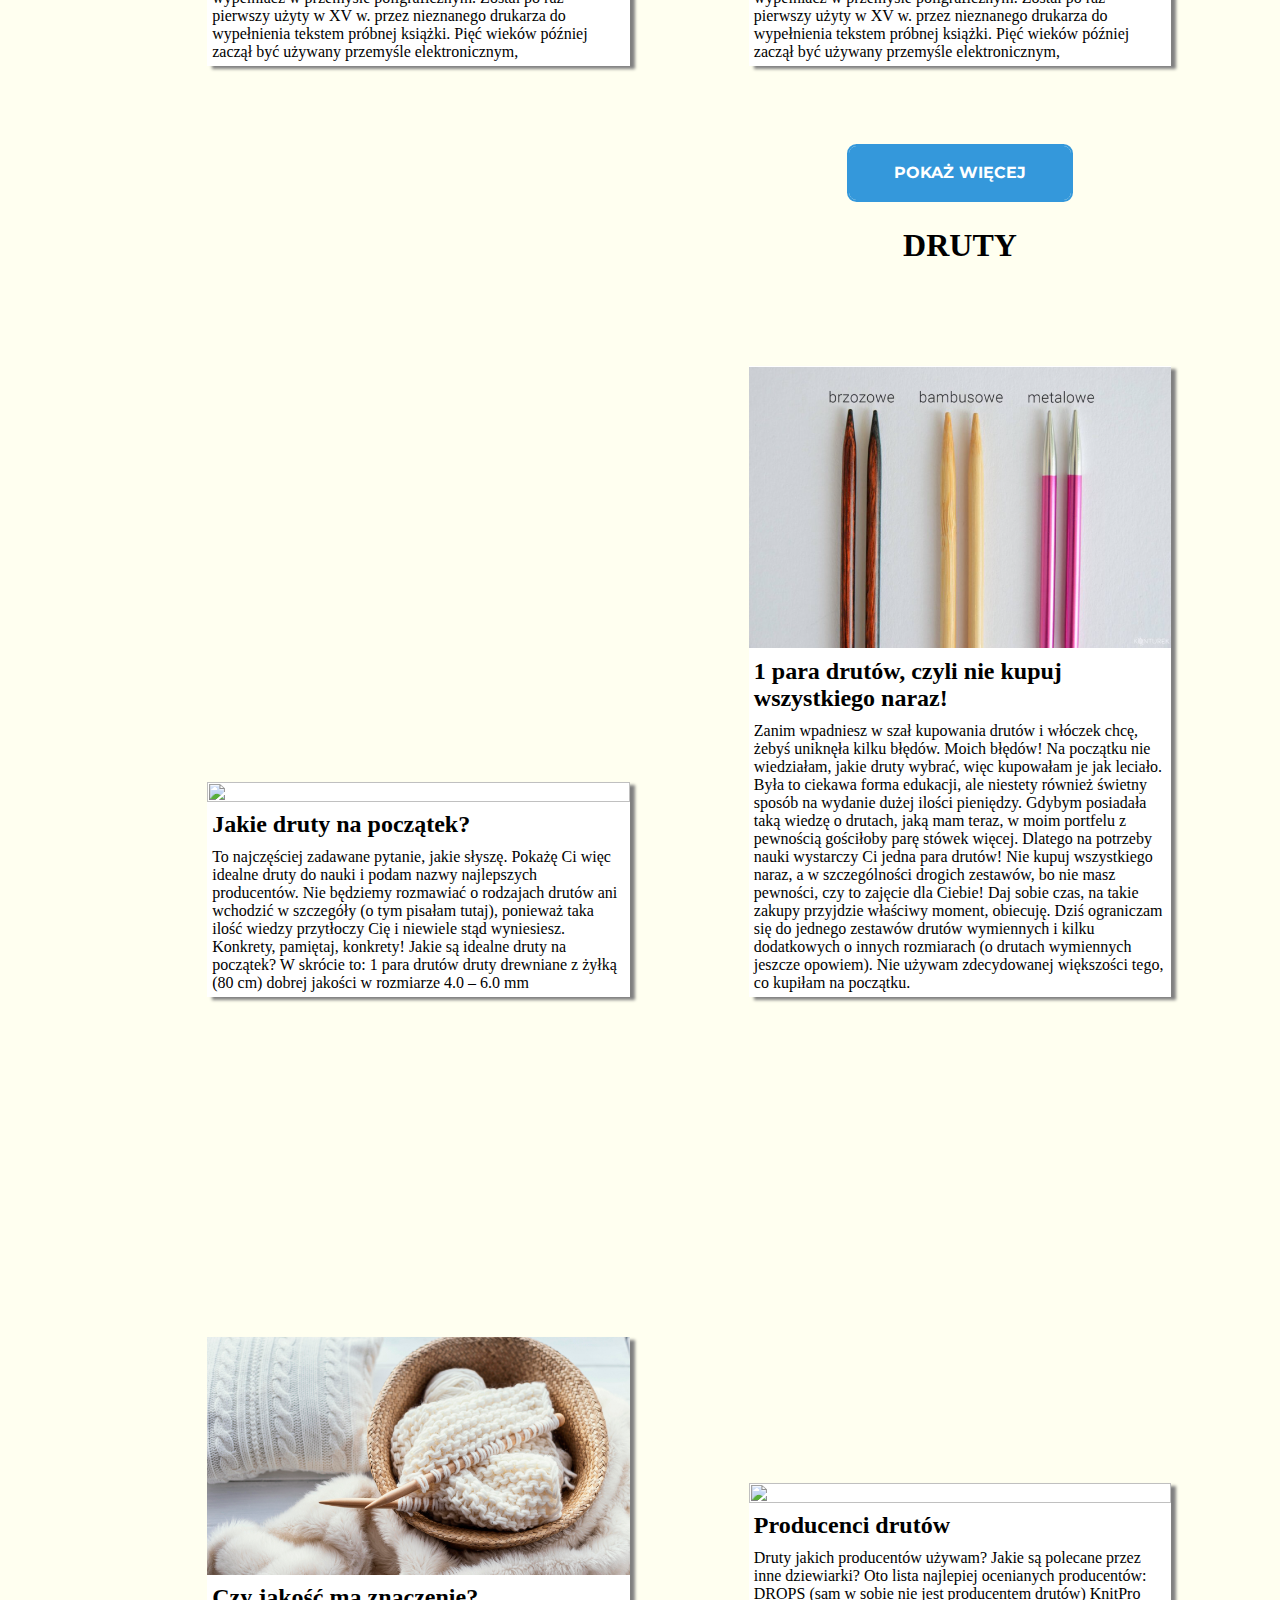
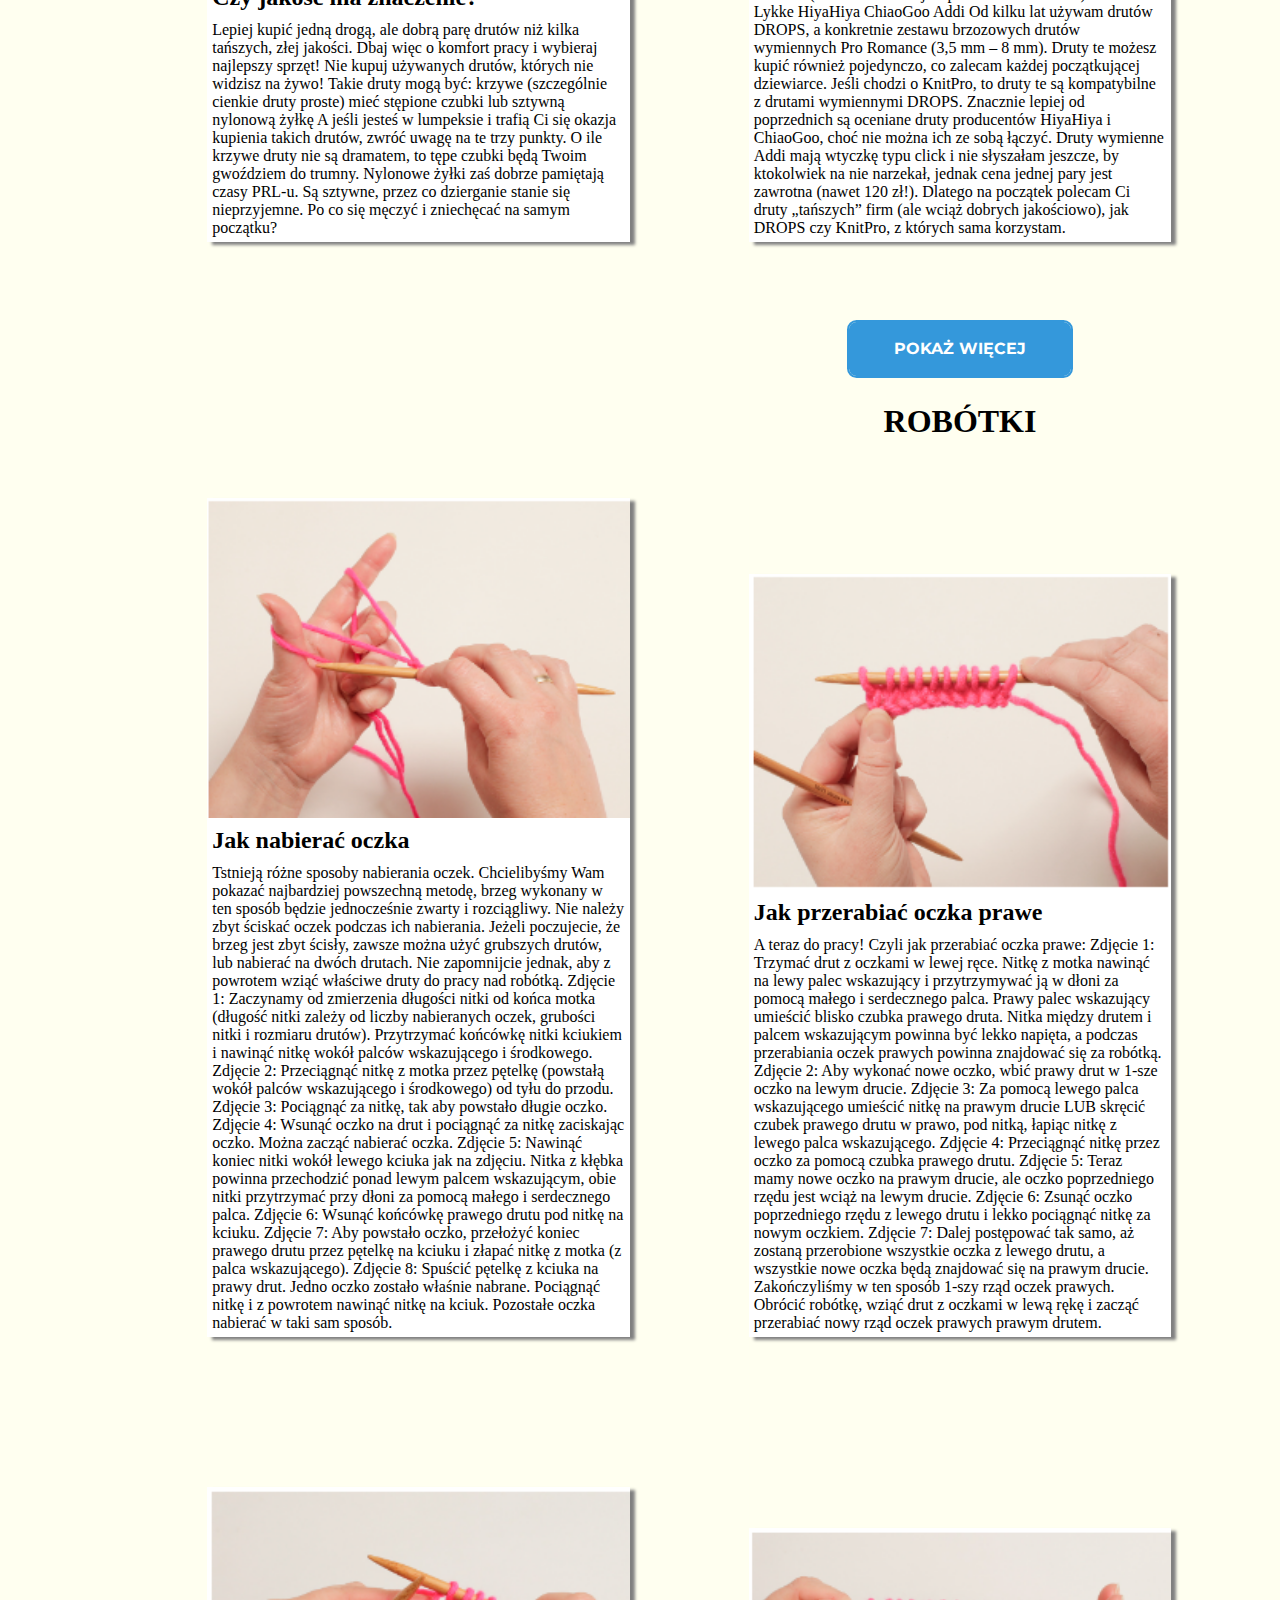
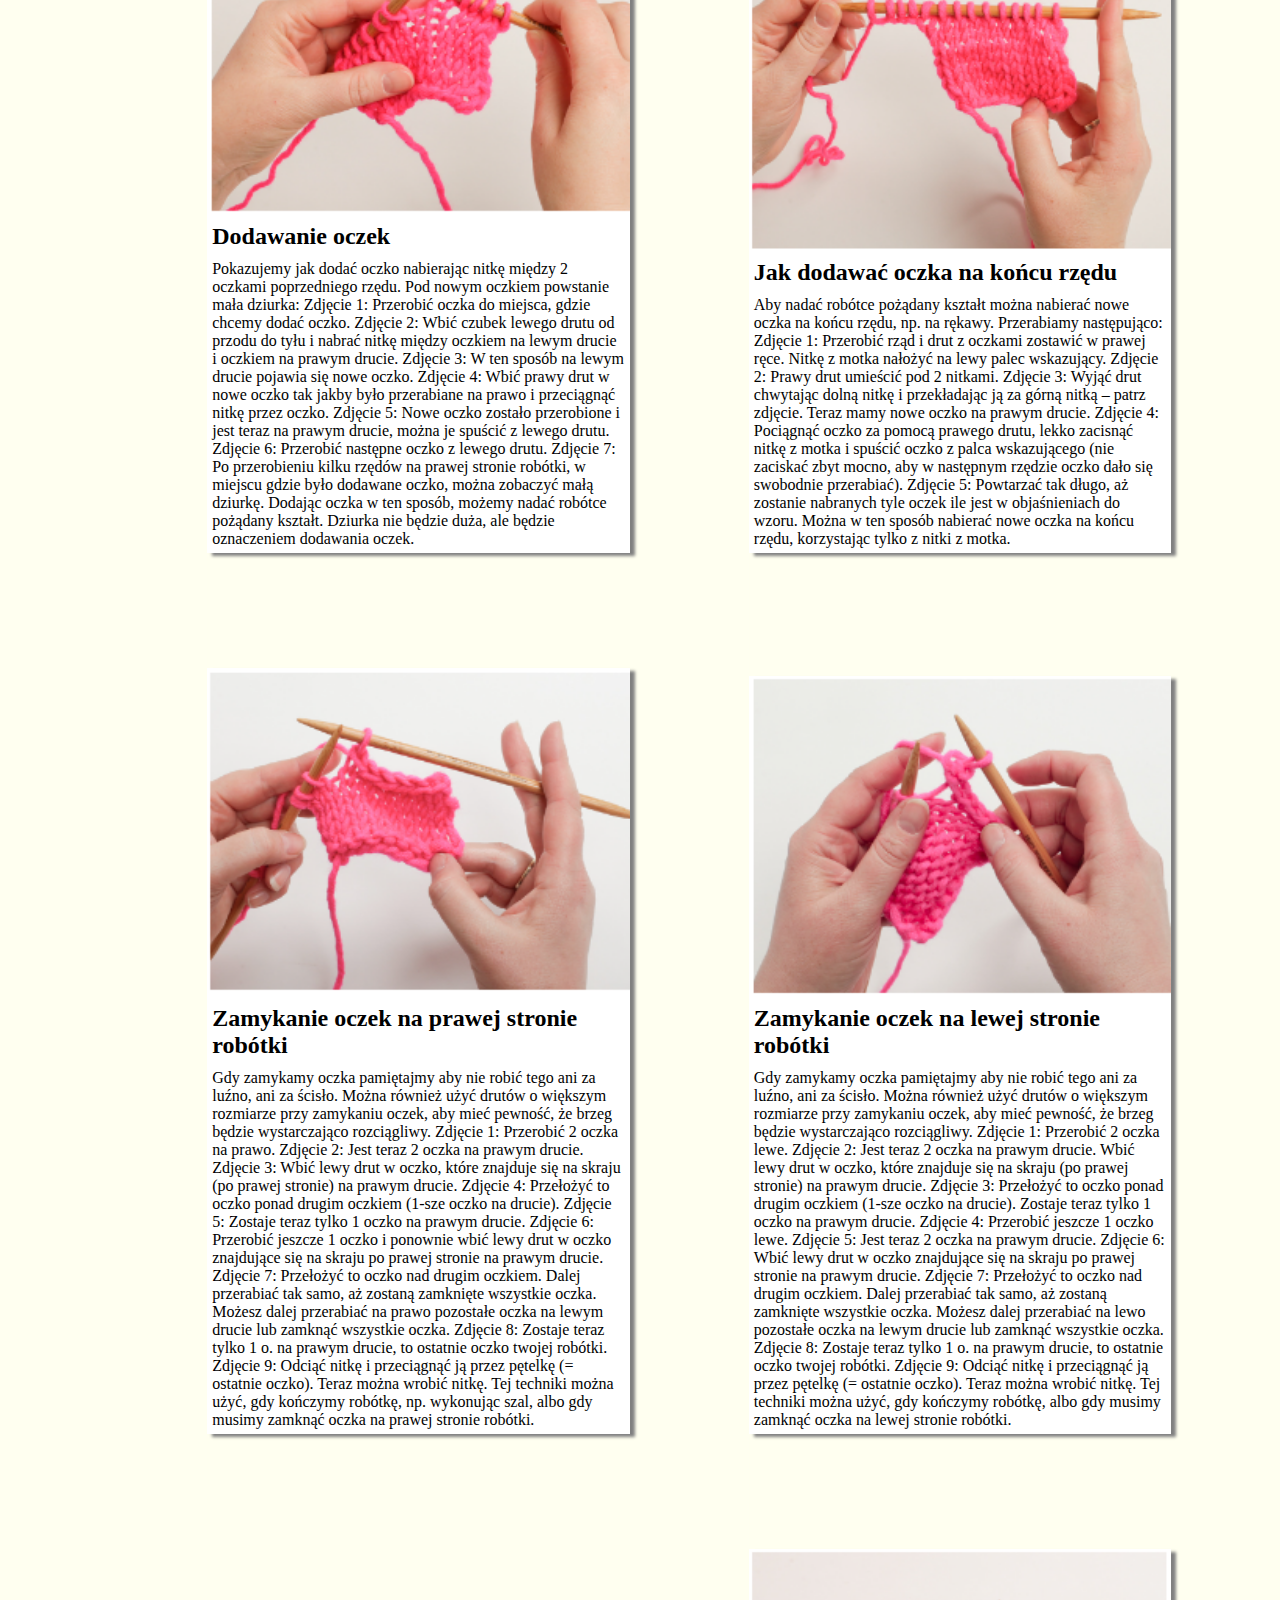
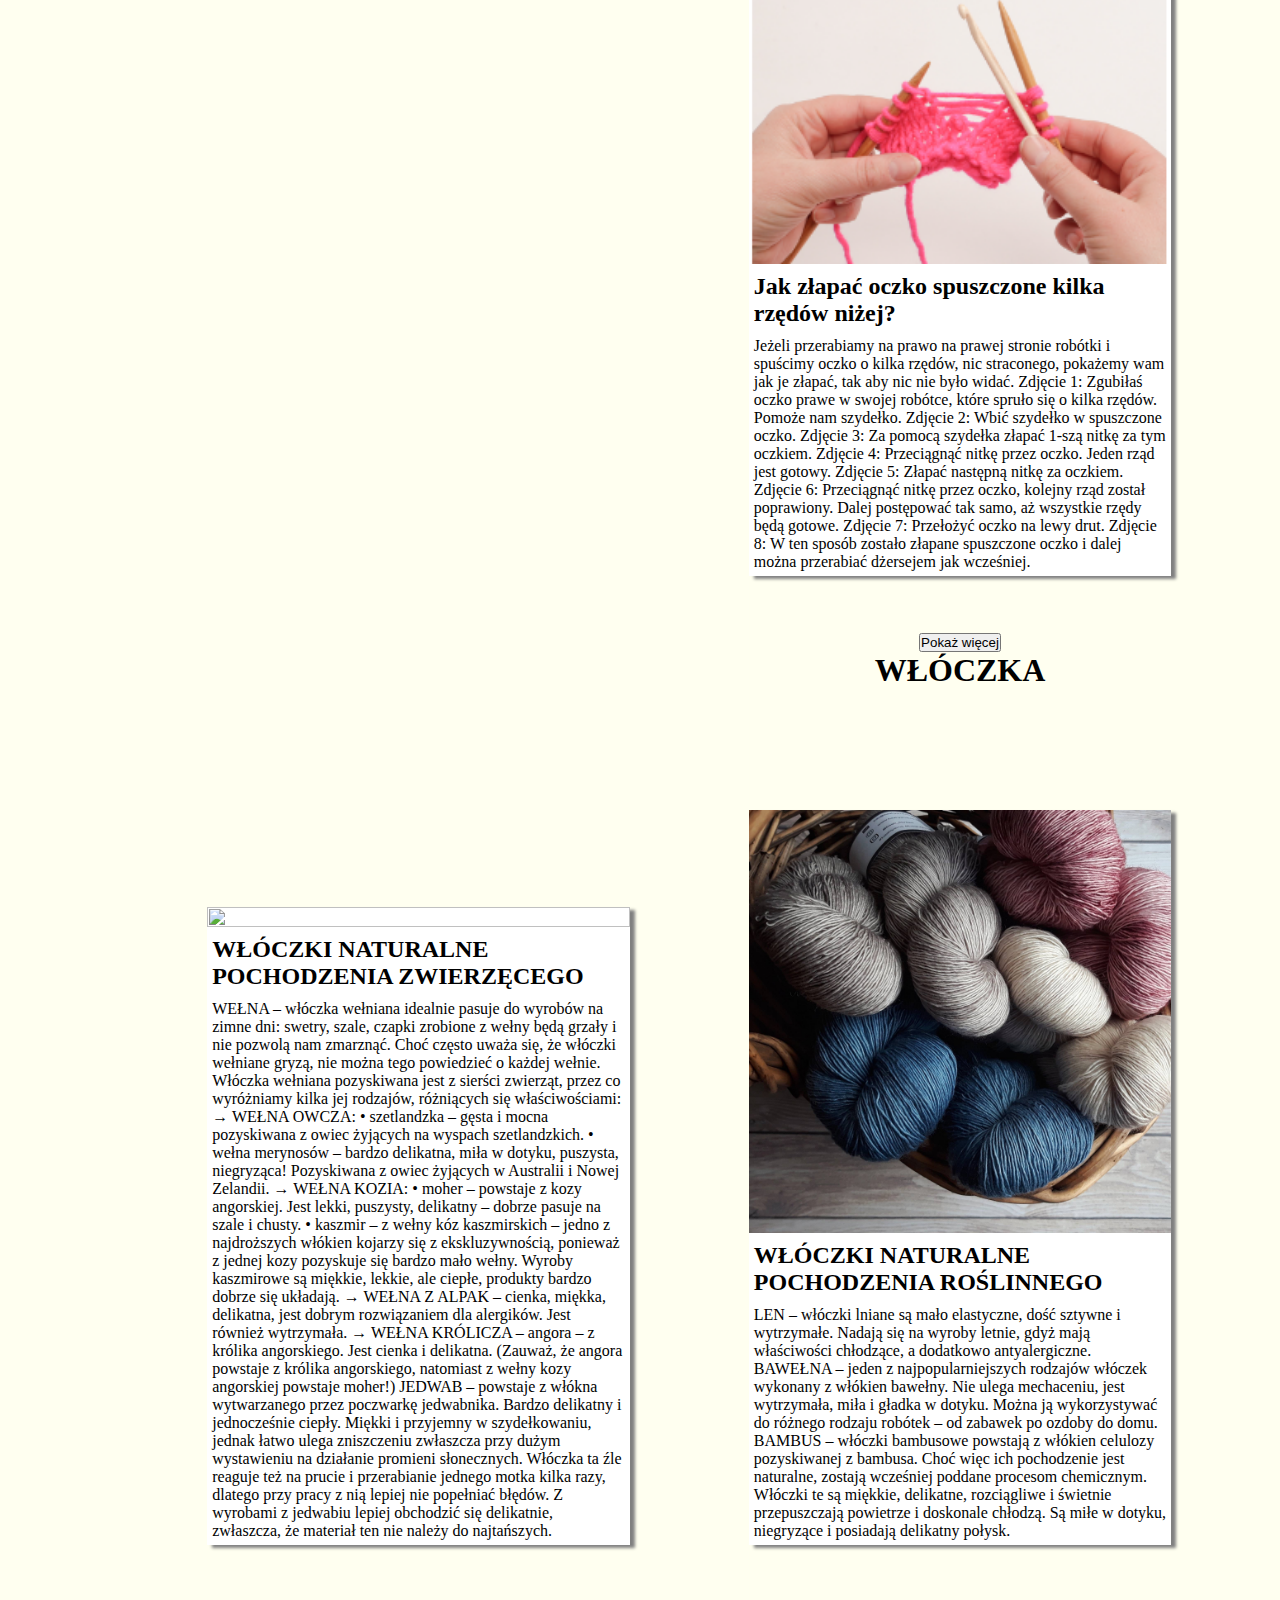
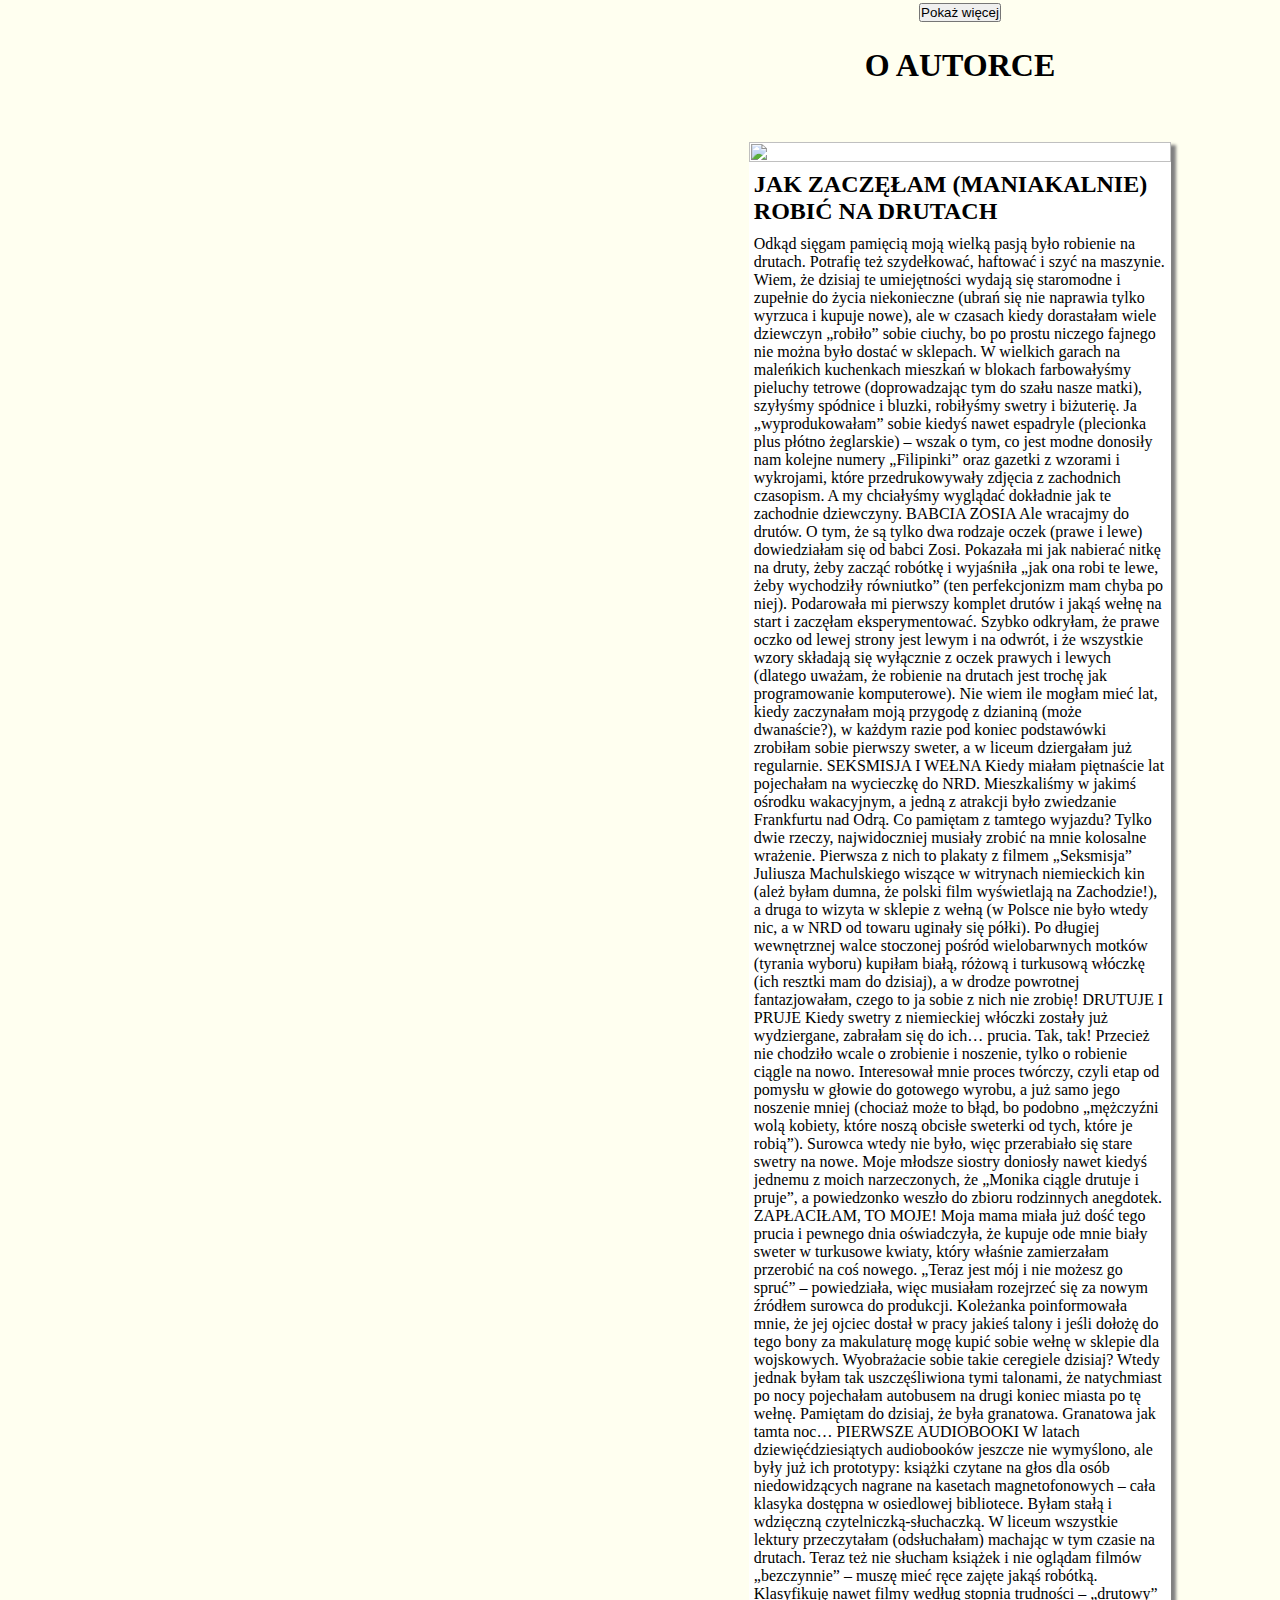
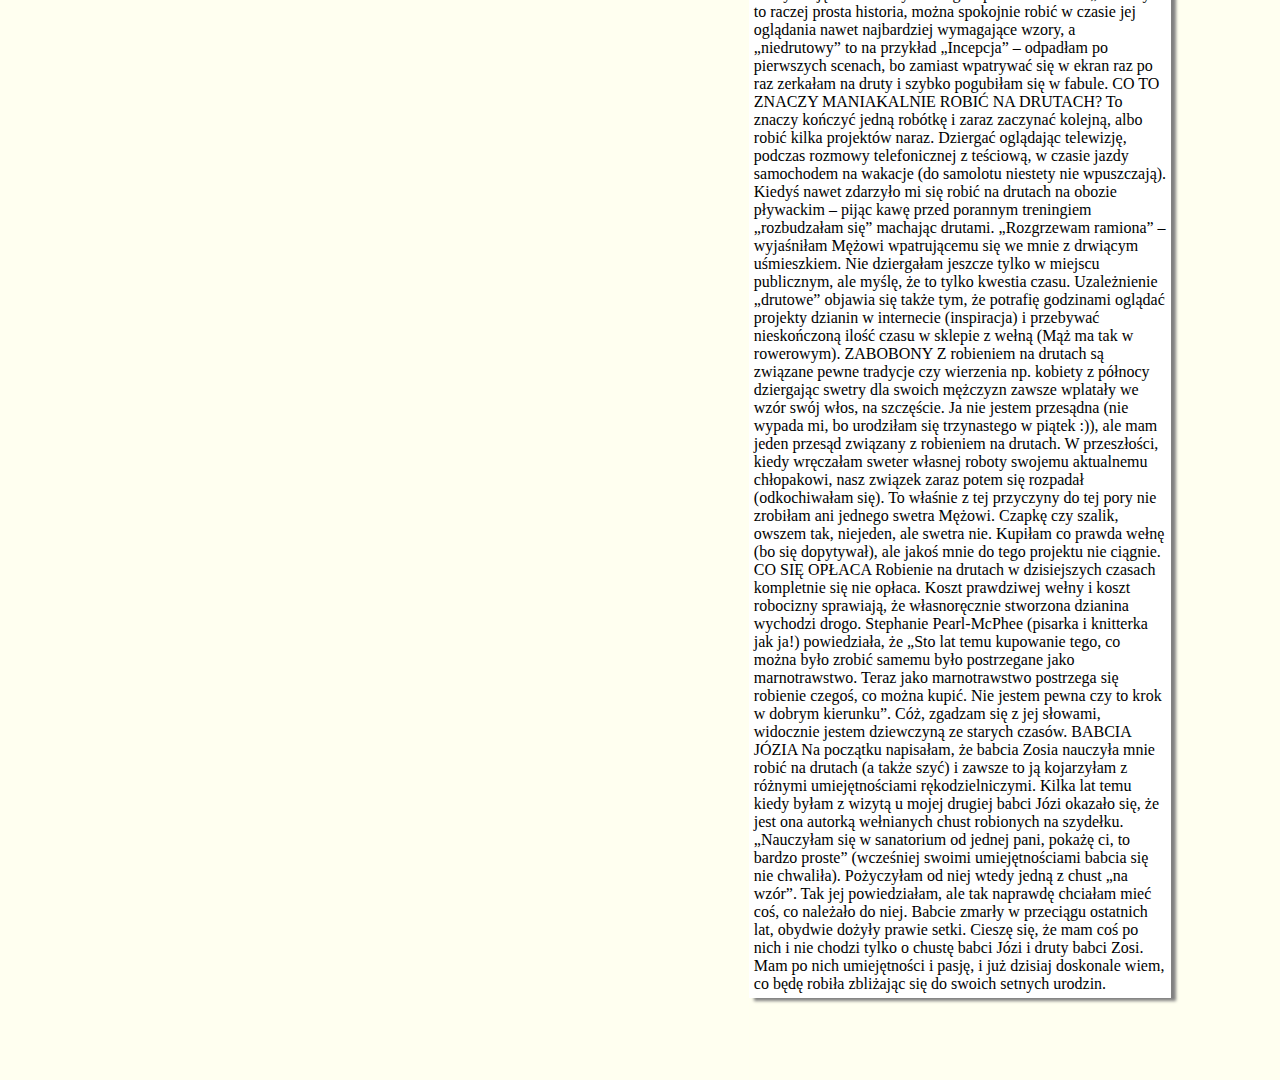
==== commit e302d071: "Celinka working" ====
--- a/src/main/template/index.html
+++ b/src/main/template/index.html
@@ -21,9 +21,9 @@
 
                     <li><a href="#">Home</a></li>
                     <li><a href="#">Druty</a></li>
-                    <li><a href="#">Video</a></li>
-                    <li><a href="#">Nowinki</a></li>
-                    <li><a href="#">O autorach</a></li>
+                    <li><a href="#">Robótki</a></li>
+                    <li><a href="#">Włóczka</a></li>
+                    <li><a href="#">O autorce</a></li>
                 </ol>
             </div>
 
@@ -95,7 +95,7 @@
     <div class="big-container">
         <div class="container">
             <header>
-                <h1>-----HOME------</h1>
+                <h1>HOME</h1>
             </header>
             <div id="home">
                 <div class="article">
@@ -170,45 +170,144 @@
         </div>
         <div class="container">
             <header>
-                <h1>-----DRUTY------</h1>
+                <h1>DRUTY</h1>
             </header>
             <div id="druty">
                 <div class="article">
                     <div class="article-in">
-                        <img src="../static/image/koty.jpg" style="width: 100%; height: 100%;">
-                        <h2>Nagłówek</h2>
-                        <p>Lorem Ipsum jest tekstem stosowanym jako przykładowy wypełniacz w przemyśle
-                            poligraficznym.
-                            Został po raz pierwszy użyty w XV w.
-                            przez nieznanego drukarza do wypełnienia tekstem próbnej książki. Pięć wieków później
-                            zaczął
-                            być używany przemyśle elektronicznym,
+                        <img src="../static/image/foto1.jpg" style="width: 100%; height: 100%;">
+                        <h2>Jakie druty na początek?</h2>
+                        <p>To najczęściej zadawane pytanie, jakie słyszę. Pokażę Ci więc idealne druty do nauki i podam
+                            nazwy najlepszych producentów. Nie będziemy rozmawiać o rodzajach drutów ani wchodzić w
+                            szczegóły (o tym pisałam tutaj), ponieważ taka ilość wiedzy przytłoczy Cię i niewiele stąd
+                            wyniesiesz. Konkrety, pamiętaj, konkrety!
+
+                            Jakie są idealne druty na początek? W skrócie to:
+
+                            1 para drutów
+                            druty drewniane
+                            z żyłką (80 cm)
+                            dobrej jakości
+                            w rozmiarze 4.0 – 6.0 mm
                         </p>
                     </div>
                 </div>
                 <div class="article">
                     <div class="article-in">
-                        <img src="../static/image/drzewo.jpg" style="width: 100%; height: 100%;">
-                        <h2>Nagłówek</h2>
-                        <p>Lorem Ipsum jest tekstem stosowanym jako przykładowy wypełniacz w przemyśle
-                            poligraficznym.
-                            Został po raz pierwszy użyty w XV w.
-                            przez nieznanego drukarza do wypełnienia tekstem próbnej książki. Pięć wieków później
-                            zaczął
-                            być używany przemyśle elektronicznym,
+                        <img src="../static/image/foto2.png" style="width: 100%; height: 100%;">
+                        <h2>1 para drutów, czyli nie kupuj wszystkiego naraz!</h2>
+                        <p>Zanim wpadniesz w szał kupowania drutów i włóczek chcę, żebyś uniknęła kilku błędów.
+                            Moich błędów!
+
+                            Na początku nie wiedziałam, jakie druty wybrać, więc kupowałam je jak leciało. Była to
+                            ciekawa forma edukacji, ale niestety również świetny sposób na wydanie dużej ilości
+                            pieniędzy. Gdybym posiadała taką wiedzę o drutach, jaką mam teraz, w moim portfelu
+                            z pewnością gościłoby parę stówek więcej. Dlatego na potrzeby nauki wystarczy Ci
+                            jedna para drutów! Nie kupuj wszystkiego naraz, a w szczególności drogich zestawów,
+                            bo nie masz pewności, czy to zajęcie dla Ciebie! Daj sobie czas, na takie zakupy przyjdzie
+                            właściwy moment, obiecuję.
+
+                            Dziś ograniczam się do jednego zestawów drutów wymiennych i kilku dodatkowych o innych
+                            rozmiarach (o drutach wymiennych jeszcze opowiem). Nie używam zdecydowanej większości tego,
+                            co kupiłam na początku.
                         </p>
                     </div>
                 </div>
                 <div class="article">
                     <div class="article-in">
-                        <img src="../static/image/serce.jpeg" style="width: 100%; height: 100%;">
-                        <h2>Nagłówek</h2>
-                        <p>Lorem Ipsum jest tekstem stosowanym jako przykładowy wypełniacz w przemyśle
-                            poligraficznym.
-                            Został po raz pierwszy użyty w XV w.
-                            przez nieznanego drukarza do wypełnienia tekstem próbnej książki. Pięć wieków później
-                            zaczął
-                            być używany przemyśle elektronicznym,
+                        <img src="../static/image/foto3.png" style="width: 100%; height: 100%;">
+                        <h2>Druty proste czy z żyłką?</h2>
+                        <p>Proste druty niewątpliwie są pomocne w opanowaniu podstaw dziergania i oczywiście możesz
+                            kupić jedną parę na początek. Jednak prędzej czy później poznasz druty z żyłką (inaczej
+                            druty okrągłe). Na początku wyda Ci się, że żyłka to problem, bo się majta. Ale po kilku
+                            dniach używania nie będziesz mogła bez nich żyć!
+                            Druty z żyłką są najbardziej uniwersalne spośród wszystkich rodzajów drutów. Zastąpią nie
+                            tylko druty proste, ale również pończosznicze (to zestawy pięciu krótkich drutów, na których
+                            można robić skarpetki lub rękawiczki).
+
+                            Istnieje wiele różnych długości żyłek. Dla początkujących optymalne będą druty z żyłką
+                            długości 80 cm. Zapewnią Ci one swobodę ruchów i nic nie będzie się plątało (jeśli masz
+                            problem z ich znalezieniem, wybierz inną, zbliżoną długość żyłki, np. 60 lub 100 cm).
+
+                            Ale to nie wszystko! W sklepach najczęściej znajdziesz druty z żyłką przytwierdzoną na
+                            stałe. Istnieją jednak modele drutów, do których żyłkę możesz również przykręcić. To inaczej
+                            druty wymienne. Jeśli chcesz, poszukaj jednej pary takich drutów i dobierz pasującą żyłkę
+                            80 cm – za chwilę powiem, gdzie możesz je kupić.
+                        </p>
+                    </div>
+                </div>
+                <div class="article">
+                    <div class="article-in">
+                        <img src="../static/image/foto4.jpg" style="width: 100%; height: 100%;">
+                        <h2>Czy jakość ma znaczenie?</h2>
+                        <p>Lepiej kupić jedną drogą, ale dobrą parę drutów niż kilka tańszych, złej jakości. Dbaj więc
+                            o komfort pracy i wybieraj najlepszy sprzęt!
+
+                            Nie kupuj używanych drutów, których nie widzisz na żywo!
+
+                            Takie druty mogą być:
+
+                            krzywe (szczególnie cienkie druty proste)
+                            mieć stępione czubki lub
+                            sztywną nylonową żyłkę
+                            A jeśli jesteś w lumpeksie i trafią Ci się okazja kupienia takich drutów, zwróć uwagę na te
+                            trzy punkty. O ile krzywe druty nie są dramatem, to tępe czubki będą Twoim gwoździem do
+                            trumny. Nylonowe żyłki zaś dobrze pamiętają czasy PRL-u. Są sztywne, przez co dzierganie
+                            stanie się nieprzyjemne. Po co się męczyć i zniechęcać na samym początku?
+                        </p>
+                    </div>
+                </div>
+                <div class="article">
+                    <div class="article-in">
+                        <img src="../static/image/foto6.jpg" style="width: 100%; height: 100%;">
+                        <h2>Producenci drutów</h2>
+                        <p>Druty jakich producentów używam? Jakie są polecane przez inne dziewiarki? Oto lista najlepiej
+                            ocenianych producentów:
+
+                            DROPS (sam w sobie nie jest producentem drutów)
+                            KnitPro
+                            Lykke
+                            HiyaHiya
+                            ChiaoGoo
+                            Addi
+                            Od kilku lat używam drutów DROPS, a konkretnie zestawu brzozowych drutów wymiennych
+                            Pro Romance (3,5 mm – 8 mm). Druty te możesz kupić również pojedynczo, co zalecam każdej
+                            początkującej dziewiarce.
+
+                            Jeśli chodzi o KnitPro, to druty te są kompatybilne z drutami wymiennymi DROPS.
+                            Znacznie lepiej od poprzednich są oceniane druty producentów HiyaHiya i ChiaoGoo, choć nie
+                            można ich ze sobą łączyć. Druty wymienne Addi mają wtyczkę typu click i nie słyszałam
+                            jeszcze, by ktokolwiek na nie narzekał, jednak cena jednej pary jest zawrotna
+                            (nawet 120 zł!). Dlatego na początek polecam Ci druty „tańszych” firm (ale wciąż dobrych
+                            jakościowo), jak DROPS czy KnitPro, z których sama korzystam.
+
+
+                        </p>
+                    </div>
+                </div>
+                <div class="article">
+                    <div class="article-in">
+                        <img src="../static/image/foto5.png" style="width: 100%; height: 100%;">
+                        <h2>Rozmiar ma znaczenie?</h2>
+                        <p>To jedna z najbardziej dyskusyjnych kwestii, jeśli mamy na myśli rozmiar drutów oczywiście.
+                            I choć jesteśmy w stanie nauczyć się dziergać nawet na patyczkach do szaszłyka, to na
+                            początek polecam Ci rozmiar 5 mm, jak również 4.0, 4.5 i 6.0 mm. To druty średniej
+                            wielkości. Na takich rozmiarach sama uczyłam się dziergać. Za chwilę pokażę, gdzie możesz
+                            je kupić.
+                            Wiele osób poleca też mniejsze rozmiary drutów, np. 3.5 mm. Jednak w tym wypadku narobisz
+                            ię w nieskończoność, zanim zobaczysz efekty swojej nauki. To nie motywuje do dalszej pracy.
+                            Dodatkowo trudniej będzie Ci odróżnić oczka prawe od przekręconych czy lewych (na początku
+                            nie będziesz odróżniać jednych od drugich i to jest normalne).
+
+                            Jeśli jesteś wybitnie niecierpliwa, szukaj większych drutów i grubszej włóczki.
+                            Z rozmiarami 8.0 – 9.0 mm Twoja robótka będzie wprost rosła jak na drożdżach! Co prawda na
+                            początku może być Ci trudniej trzymać takie druty w dłoniach, jednak jest to wyłącznie
+                            kwestia przyzwyczajenia.
+
+                            Przykładowo „Make a Wish!” to zestaw do nauki dziergania, w którym pracujemy z drutami
+                            w rozmiarze 9 mm. Czapkę ze zdjęcia niżej zrobiłam w nieco ponad 2 godziny, a szalik
+                            w 1 dzień (Tobie zajmie to nieco dłużej, ale nie stresuj się tym faktem, przecież dopiero
+                            zaczynasz swoją przygodę z dzierganiem!).
                         </p>
                     </div>
                 </div>
@@ -219,28 +318,522 @@
         </div>
         <div class="container">
             <header>
-                <h1>-----VIDEO------</h1>
+                <h1>ROBÓTKI</h1>
             </header>
-            <div class="article">Video1</div>
-            <div class="article">Video2</div>
-            <div class="article">Video3</div>
+            <div id="robótki">
+            <div class="article">
+                <div class="article-in">
+                    <img src="../static/image/foto8.png" style="width: 100%; height: 100%;">
+                    <h2>Jak nabierać oczka</h2>
+                    <p>Tstnieją różne sposoby nabierania oczek. Chcielibyśmy Wam pokazać najbardziej powszechną metodę,
+                        brzeg wykonany w ten sposób będzie jednocześnie zwarty i rozciągliwy.
+
+                        Nie należy zbyt ściskać oczek podczas ich nabierania. Jeżeli poczujecie, że brzeg jest zbyt
+                        ścisły, zawsze można użyć grubszych drutów, lub nabierać na dwóch drutach. Nie zapomnijcie
+                        jednak, aby z powrotem wziąć właściwe druty do pracy nad robótką.
+
+                        Zdjęcie 1: Zaczynamy od zmierzenia długości nitki od końca motka (długość nitki zależy od
+                        liczby nabieranych oczek, grubości nitki i rozmiaru drutów). Przytrzymać końcówkę nitki kciukiem
+                        i nawinąć nitkę wokół palców wskazującego i środkowego.
+
+                        Zdjęcie 2: Przeciągnąć nitkę z motka przez pętelkę (powstałą wokół palców wskazującego i
+                        środkowego) od tyłu do przodu.
+
+                        Zdjęcie 3: Pociągnąć za nitkę, tak aby powstało długie oczko.
+
+                        Zdjęcie 4: Wsunąć oczko na drut i pociągnąć za nitkę zaciskając oczko. Można zacząć nabierać
+                        oczka.
+
+                        Zdjęcie 5: Nawinąć koniec nitki wokół lewego kciuka jak na zdjęciu. Nitka z kłębka powinna
+                        przechodzić ponad lewym palcem wskazującym, obie nitki przytrzymać przy dłoni za pomocą małego
+                        i serdecznego palca.
+
+                        Zdjęcie 6: Wsunąć końcówkę prawego drutu pod nitkę na kciuku.
+
+                        Zdjęcie 7: Aby powstało oczko, przełożyć koniec prawego drutu przez pętelkę na kciuku i złapać
+                        nitkę z motka (z palca wskazującego).
+
+                        Zdjęcie 8: Spuścić pętelkę z kciuka na prawy drut. Jedno oczko zostało właśnie nabrane.
+                        Pociągnąć nitkę i z powrotem nawinąć nitkę na kciuk. Pozostałe oczka nabierać w taki sam sposób.
+                    </p>
+                </div>
+            </div>
+            <div class="article">
+                <div class="article-in">
+                    <img src="../static/image/foto9.png" style="width: 100%; height: 100%;">
+                    <h2>Jak przerabiać oczka prawe</h2>
+                    <p>A teraz do pracy! Czyli jak przerabiać oczka prawe:
+
+                        Zdjęcie 1: Trzymać drut z oczkami w lewej ręce. Nitkę z motka nawinąć na lewy palec wskazujący
+                        i przytrzymywać ją w dłoni za pomocą małego i serdecznego palca. Prawy palec wskazujący umieścić
+                        blisko czubka prawego druta. Nitka między drutem i palcem wskazującym powinna być lekko napięta,
+                        a podczas przerabiania oczek prawych powinna znajdować się za robótką.
+
+                        Zdjęcie 2: Aby wykonać nowe oczko, wbić prawy drut w 1-sze oczko na lewym drucie.
+
+                        Zdjęcie 3: Za pomocą lewego palca wskazującego umieścić nitkę na prawym drucie LUB skręcić
+                        czubek prawego drutu w prawo, pod nitką, łapiąc nitkę z lewego palca wskazującego.
+
+                        Zdjęcie 4: Przeciągnąć nitkę przez oczko za pomocą czubka prawego drutu.
+
+                        Zdjęcie 5: Teraz mamy nowe oczko na prawym drucie, ale oczko poprzedniego rzędu jest wciąż na
+                        lewym drucie.
+
+                        Zdjęcie 6: Zsunąć oczko poprzedniego rzędu z lewego drutu i lekko pociągnąć nitkę za nowym
+                        oczkiem.
+
+                        Zdjęcie 7: Dalej postępować tak samo, aż zostaną przerobione wszystkie oczka z lewego drutu,
+                        a wszystkie nowe oczka będą znajdować się na prawym drucie.
+
+                        Zakończyliśmy w ten sposób 1-szy rząd oczek prawych. Obrócić robótkę, wziąć drut z oczkami
+                        w lewą rękę i zacząć przerabiać nowy rząd oczek prawych prawym drutem.
+                    </p>
+                </div>
+            </div>
+            <div class="article">
+                <div class="article-in">
+                    <img src="../static/image/foto11.png" style="width: 100%; height: 100%;">
+                    <h2>Jak przerabiać oczka lewe</h2>
+                    <p> Zdjęcie 1: Trzymać drut z oczkami w lewej ręce. Ułożyć nitkę ponad drutem i lewym palcem
+                        wskazującym i przytrzymywać ją w dłoni za pomocą małego i serdecznego palca. Aby przerabiać
+                        oczka lewe nitka powinna zawsze znajdować się przed lewym drutem.
+
+                        Zdjęcie 2: Wbić prawy drut w 1-sze o. od tyłu do przodu , aby wykonać nowe oczko lewe –
+                        pamiętać, aby nitka znajdowała się zawsze z przodu.
+
+                        Zdjęcie 3: Nitkę z palca wskazującego umieścić ponad prawym drutem.
+
+                        Zdjęcie 4: Czubkiem prawego drutu przeciągnąć nitkę przez oczko.
+
+                        Zdjęcie 5: Teraz mamy nowe oczko na prawym drucie, ale oczko poprzedniego rzędu jest wciąż na
+                        lewym drucie.
+
+                        Zdjęcie 6: Zsunąć oczko poprzedniego rzędu z lewego drutu i lekko pociągnąć nitkę za nowym
+                        oczkiem.
+
+                        Zdjęcie 7: Dalej postępować tak samo, aż zostaną przerobione wszystkie oczka z lewego drutu,
+                        a wszystkie nowe oczka będą znajdować się na prawym drucie.
+
+                        Zakończyliśmy w ten sposób 1-szy rząd oczek lewych. Obrócić robótkę, wziąć drut z oczkami
+                        w lewą rękę i zacząć przerabiać nowy rząd oczek lewych prawym drutem.
+                    </p>
+                </div>
+            </div>
+            <div class="article">
+                <div class="article-in">
+                    <img src="../static/image/foto13.png" style="width: 100%; height: 100%;">
+                    <h2>Dodawanie oczek</h2>
+                    <p> Pokazujemy jak dodać oczko nabierając nitkę między 2 oczkami poprzedniego rzędu. Pod nowym
+                        oczkiem powstanie mała dziurka:
+
+                        Zdjęcie 1: Przerobić oczka do miejsca, gdzie chcemy dodać oczko.
+
+                        Zdjęcie 2: Wbić czubek lewego drutu od przodu do tyłu i nabrać nitkę między oczkiem na lewym
+                        drucie i oczkiem na prawym drucie.
+
+                        Zdjęcie 3: W ten sposób na lewym drucie pojawia się nowe oczko.
+
+                        Zdjęcie 4: Wbić prawy drut w nowe oczko tak jakby było przerabiane na prawo i przeciągnąć nitkę
+                        przez oczko.
+
+                        Zdjęcie 5: Nowe oczko zostało przerobione i jest teraz na prawym drucie, można je spuścić
+                        z lewego drutu.
+
+                        Zdjęcie 6: Przerobić następne oczko z lewego drutu.
+
+                        Zdjęcie 7: Po przerobieniu kilku rzędów na prawej stronie robótki, w miejscu gdzie było dodawane
+                        oczko, można zobaczyć małą dziurkę.
+
+                        Dodając oczka w ten sposób, możemy nadać robótce pożądany kształt. Dziurka nie będzie duża,
+                        ale będzie oznaczeniem dodawania oczek.
+                    </p>
+                </div>
+            </div>
+            <div class="article">
+                <div class="article-in">
+                    <img src="../static/image/foto15.png" style="width: 100%; height: 100%;">
+                    <h2>Jak dodawać oczka na końcu rzędu</h2>
+                    <p>Aby nadać robótce pożądany kształt można nabierać nowe oczka na końcu rzędu, np. na rękawy.
+                        Przerabiamy następująco:
+
+                        Zdjęcie 1: Przerobić rząd i drut z oczkami zostawić w prawej ręce. Nitkę z motka nałożyć na lewy
+                        palec wskazujący.
+
+                        Zdjęcie 2: Prawy drut umieścić pod 2 nitkami.
+
+                        Zdjęcie 3: Wyjąć drut chwytając dolną nitkę i przekładając ją za górną nitką – patrz zdjęcie.
+                        Teraz mamy nowe oczko na prawym drucie.
+
+                        Zdjęcie 4: Pociągnąć oczko za pomocą prawego drutu, lekko zacisnąć nitkę z motka i spuścić oczko
+                        z palca wskazującego (nie zaciskać zbyt mocno, aby w następnym rzędzie oczko dało się swobodnie
+                        przerabiać).
+
+                        Zdjęcie 5: Powtarzać tak długo, aż zostanie nabranych tyle oczek ile jest w objaśnieniach
+                        do wzoru.
+
+                        Można w ten sposób nabierać nowe oczka na końcu rzędu, korzystając tylko z nitki z motka.
+                    </p>
+                </div>
+            </div>
+            <div class="article">
+                <div class="article-in">
+                    <img src="../static/image/foto17.png" style="width: 100%; height: 100%;">
+                    <h2>Zamykanie oczek</h2>
+                    <p>Jeżeli chcemy dopasować robótkę np. na podkrój rękawa, dekolt lub talię, można to łatwo osiągnąć
+                        zamykając oczka. Podczas zamykania oczek w miejscu markerów lub przy oczkach brzegowych,
+                        przerabiamy na prawej stronie robótki następująco:
+
+                        Zdjęcie 1: Przerabiać rząd, aż do oczka, które ma być zamknięte, na zdjęciu zamykamy oczko
+                        w odległości 4 o. od brzegu.
+
+                        Zdjęcie 2: Wbić prawy drut w 2 następne oczka na lewym drucie, tak jakby miały być przerabiane
+                        na prawo: wbić drut od lewej do prawej, najpierw w drugie oczko, następnie w pierwsze z oczek na
+                        lewym drucie.
+
+                        Zdjęcie 3: Umieścić nitkę z motka ponad czubkiem prawego drutu, tak samo jak to robimy aby
+                        przerobić 1 o. prawe, i przeciągnąć nitkę przez 2 oczka. Jest teraz nowe oczko na prawym drucie.
+
+                        Zdjęcie 4: Spuścić 2 oczka z lewego drutu. Te 2 oczka zostały przerobione razem i teraz powstało
+                        tylko 1 oczko za 4 o. od brzegu na prawym drucie.
+
+                        Zdjęcie 5: Przerobić pozostałe oczka w rzędzie. Jest teraz o 1 oczko mniej w porównaniu do
+                        poprzedniego rzędu.
+
+                        Zdjęcie 6: Oto jak łatwo można dopasować robótkę!
+                    </p>
+                </div>
+            </div>
+            <div class="article">
+                <div class="article-in">
+                    <img src="../static/image/foto19.png" style="width: 100%; height: 100%;">
+                    <h2>Zamykanie oczek na prawej stronie robótki</h2>
+                    <p>Gdy zamykamy oczka pamiętajmy aby nie robić tego ani za luźno, ani za ścisło.
+                        Można również użyć drutów o większym rozmiarze przy zamykaniu oczek, aby mieć pewność, że brzeg
+                        będzie wystarczająco rozciągliwy.
+
+                        Zdjęcie 1: Przerobić 2 oczka na prawo.
+
+                        Zdjęcie 2: Jest teraz 2 oczka na prawym drucie.
+
+                        Zdjęcie 3: Wbić lewy drut w oczko, które znajduje się na skraju (po prawej stronie) na prawym
+                        drucie.
+
+                        Zdjęcie 4: Przełożyć to oczko ponad drugim oczkiem (1-sze oczko na drucie).
+
+                        Zdjęcie 5: Zostaje teraz tylko 1 oczko na prawym drucie.
+
+                        Zdjęcie 6: Przerobić jeszcze 1 oczko i ponownie wbić lewy drut w oczko znajdujące się na skraju
+                        po prawej stronie na prawym drucie.
+
+                        Zdjęcie 7: Przełożyć to oczko nad drugim oczkiem. Dalej przerabiać tak samo, aż zostaną
+                        zamknięte wszystkie oczka. Możesz dalej przerabiać na prawo pozostałe oczka na lewym drucie lub zamknąć wszystkie oczka.
+
+                        Zdjęcie 8: Zostaje teraz tylko 1 o. na prawym drucie, to ostatnie oczko twojej robótki.
+
+                        Zdjęcie 9: Odciąć nitkę i przeciągnąć ją przez pętelkę (= ostatnie oczko). Teraz można wrobić
+                        nitkę.
+
+                        Tej techniki można użyć, gdy kończymy robótkę, np. wykonując szal, albo gdy musimy zamknąć oczka
+                        na prawej stronie robótki.
+                    </p>
+                </div>
+            </div>
+            <div class="article">
+                <div class="article-in">
+                    <img src="../static/image/foto21.png" style="width: 100%; height: 100%;">
+                    <h2>Zamykanie oczek na lewej stronie robótki</h2>
+                    <p>Gdy zamykamy oczka pamiętajmy aby nie robić tego ani za luźno, ani za ścisło.
+                        Można również użyć drutów o większym rozmiarze przy zamykaniu oczek, aby mieć pewność, że brzeg
+                        będzie wystarczająco rozciągliwy.
+
+                        Zdjęcie 1: Przerobić 2 oczka lewe.
+
+                        Zdjęcie 2: Jest teraz 2 oczka na prawym drucie. Wbić lewy drut w oczko, które znajduje się na
+                        skraju (po prawej stronie) na prawym drucie.
+
+                        Zdjęcie 3: Przełożyć to oczko ponad drugim oczkiem (1-sze oczko na drucie). Zostaje teraz tylko
+                        1 oczko na prawym drucie.
+
+                        Zdjęcie 4: Przerobić jeszcze 1 oczko lewe.
+
+                        Zdjęcie 5: Jest teraz 2 oczka na prawym drucie.
+
+                        Zdjęcie 6: Wbić lewy drut w oczko znajdujące się na skraju po prawej stronie na prawym drucie.
+
+                        Zdjęcie 7: Przełożyć to oczko nad drugim oczkiem. Dalej przerabiać tak samo, aż zostaną
+                        zamknięte wszystkie oczka. Możesz dalej przerabiać na lewo pozostałe oczka na lewym drucie lub
+                        zamknąć wszystkie oczka.
+
+                        Zdjęcie 8: Zostaje teraz tylko 1 o. na prawym drucie, to ostatnie oczko twojej robótki.
+
+                        Zdjęcie 9: Odciąć nitkę i przeciągnąć ją przez pętelkę (= ostatnie oczko). Teraz można wrobić
+                        nitkę.
+
+                        Tej techniki można użyć, gdy kończymy robótkę, albo gdy musimy zamknąć oczka na lewej stronie
+                        robótki.
+                    </p>
+                </div>
+            </div>
+            <div class="article">
+                <div class="article-in">
+                    <img src="../static/image/foto23.png" style="width: 100%; height: 100%;">
+                    <h2>Jak złapać spuszczone oczko prawe?</h2>
+                    <p>Jeżeli przerabiamy na prawo na prawej stronie robótki i spuścimy oczko, nic straconego, pokażemy
+                        wam jak je złapać, tak aby nic nie było widać.
+
+                        Zdjęcie 1: Zgubiłaś oczko prawe w środku robótki.
+
+                        Zdjęcie 2: Oczko jest spuszczone jeden rząd niżej. Złapać oczko prawym drutem. To oczko będzie
+                        teraz przerobione na prawo nitką, która znajduje się za nim. Złapać nitkę prawym drutem.
+
+                        Zdjęcie 3: Wbić lewy drut w oczko, które zostało nabrane.
+
+                        Zdjęcie 4: Przełożyć zgubione oczko ponad nitką.
+
+                        Zdjęcie 5: Zgubione oczko jest teraz na prawym drucie.
+
+                        Zdjęcie 6: Zsunąć to oczko na lewy drut.
+
+                        Zdjęcie 7: Teraz można przerabiać jak wcześniej.
+                    </p>
+                </div>
+            </div>
+            <div class="article">
+                <div class="article-in">
+                    <img src="../static/image/foto25.png" style="width: 100%; height: 100%;">
+                    <h2>Jak złapać oczko spuszczone kilka rzędów niżej?</h2>
+                    <p>Jeżeli przerabiamy na prawo na prawej stronie robótki i spuścimy oczko o kilka rzędów, nic
+                        straconego, pokażemy wam jak je złapać, tak aby nic nie było widać.
+
+                        Zdjęcie 1: Zgubiłaś oczko prawe w swojej robótce, które spruło się o kilka rzędów. Pomoże
+                        nam szydełko.
+
+                        Zdjęcie 2: Wbić szydełko w spuszczone oczko.
+
+                        Zdjęcie 3: Za pomocą szydełka złapać 1-szą nitkę za tym oczkiem.
+
+                        Zdjęcie 4: Przeciągnąć nitkę przez oczko. Jeden rząd jest gotowy.
+
+                        Zdjęcie 5: Złapać następną nitkę za oczkiem.
+
+                        Zdjęcie 6: Przeciągnąć nitkę przez oczko, kolejny rząd został poprawiony. Dalej postępować tak
+                        samo, aż wszystkie rzędy będą gotowe.
+
+                        Zdjęcie 7: Przełożyć oczko na lewy drut.
+
+                        Zdjęcie 8: W ten sposób zostało złapane spuszczone oczko i dalej można przerabiać dżersejem
+                        jak wcześniej.
+                    </p>
+                </div>
+            </div>
             <div class="button-show">
                 <button type="submit">Pokaż więcej</button>
             </div>
         </div>
         <div class="container">
             <header>
-                <h1>-----NOWINKI------</h1>
+                <h1>WŁÓCZKA</h1>
             </header>
-            <div class="article">Nowinki1</div>
-            <div class="article">Nowinki2</div>
-            <div class="article">Nowinki3</div>
+            <div id="włóczka">
+            <div class="article">
+                <div class="article-in">
+                    <img src="../static/image/foto27.jpg" style="width: 100%; height: 100%;">
+                    <h2>WŁÓCZKI NATURALNE POCHODZENIA ZWIERZĘCEGO</h2>
+                    <p>WEŁNA – włóczka wełniana idealnie pasuje do wyrobów na zimne dni: swetry, szale, czapki zrobione
+                        z wełny będą grzały i nie pozwolą nam zmarznąć. Choć często uważa się, że włóczki wełniane
+                        gryzą, nie można tego powiedzieć o każdej wełnie. Włóczka wełniana pozyskiwana jest z sierści
+                        zwierząt, przez co wyróżniamy kilka jej rodzajów,  różniących się właściwościami:
+
+                        → WEŁNA OWCZA:
+
+                        • szetlandzka – gęsta i mocna pozyskiwana z owiec żyjących na wyspach szetlandzkich.
+
+                        • wełna merynosów – bardzo delikatna, miła w dotyku, puszysta, niegryząca! Pozyskiwana z owiec
+                        żyjących w Australii i Nowej Zelandii.
+
+                        → WEŁNA KOZIA:
+
+                        • moher – powstaje z kozy angorskiej. Jest lekki, puszysty, delikatny – dobrze pasuje na szale
+                        i chusty.
+
+                        • kaszmir – z wełny kóz kaszmirskich – jedno z najdroższych włókien kojarzy się z
+                        ekskluzywnością, ponieważ z jednej kozy pozyskuje się bardzo mało wełny. Wyroby kaszmirowe są
+                        miękkie, lekkie, ale ciepłe, produkty bardzo dobrze się układają.
+
+                        → WEŁNA Z ALPAK – cienka, miękka, delikatna, jest dobrym rozwiązaniem dla alergików. Jest
+                        również wytrzymała.
+
+                        → WEŁNA KRÓLICZA – angora – z królika angorskiego. Jest cienka i delikatna. (Zauważ, że angora
+                        powstaje z królika angorskiego, natomiast z wełny kozy angorskiej powstaje moher!)
+
+                        JEDWAB – powstaje z włókna wytwarzanego przez poczwarkę jedwabnika. Bardzo delikatny i
+                        jednocześnie ciepły. Miękki i przyjemny w szydełkowaniu, jednak łatwo ulega zniszczeniu
+                        zwłaszcza przy dużym wystawieniu na działanie promieni słonecznych. Włóczka ta źle reaguje też
+                        na prucie i przerabianie jednego motka kilka razy, dlatego przy pracy z nią lepiej nie popełniać
+                        błędów. Z wyrobami z jedwabiu lepiej obchodzić się delikatnie, zwłaszcza, że materiał ten nie
+                        należy do najtańszych.
+                    </p>
+                </div>
+            </div>
+            <div class="article">
+                <div class="article-in">
+                    <img src="../static/image/foto28.jpg" style="width: 100%; height: 100%;">
+                    <h2>WŁÓCZKI NATURALNE POCHODZENIA ROŚLINNEGO</h2>
+                    <p>LEN – włóczki lniane są mało elastyczne, dość sztywne i wytrzymałe. Nadają się na wyroby letnie,
+                        gdyż mają właściwości chłodzące, a dodatkowo antyalergiczne.
+
+                        BAWEŁNA – jeden z najpopularniejszych rodzajów włóczek wykonany z włókien bawełny. Nie ulega
+                        mechaceniu, jest wytrzymała, miła i gładka w dotyku. Można ją wykorzystywać do różnego rodzaju
+                        robótek – od zabawek po ozdoby do domu.
+
+                        BAMBUS – włóczki bambusowe powstają z włókien celulozy pozyskiwanej z bambusa. Choć więc ich
+                        pochodzenie jest naturalne, zostają wcześniej poddane procesom chemicznym. Włóczki te są
+                        miękkie, delikatne, rozciągliwe i świetnie przepuszczają powietrze i doskonale chłodzą. Są miłe
+                        w dotyku, niegryzące i posiadają delikatny połysk.
+                    </p>
+                </div>
+            </div>
+            <div class="article">
+                <div class="article-in">
+                    <img src="../static/image/foto29.jpg" style="width: 100%; height: 100%;">
+                    <h2>WŁÓCZKI SYNTETYCZNE</h2>
+                    <p>AKRYL – akryl nie ma najlepszej opinii wśród dziewiarek, choć jest włóczką bardzo popularną,
+                        prawdopodobnie ze względu na niską cenę i bardzo dużą gamę kolorystyczną. Rzeczywiście,
+                        włóczki akrylowe są przeważnie bardzo tanie, a można je dostać praktycznie wszędzie.
+                        Nie uczulają i mogą być prane w pralce, przez co można ich używać np. do szydełkowania zabawek.
+                        Wady akrylu to przede wszystkim: nie przepuszcza powietrza, może się mechacić i skrzypieć
+                        podczas szydełkowania. Musisz jednak pamiętać, że włóczka włóczce nierówna – mogą być akryle tak
+                        skrzypiące podczas pracy, że włos się jeży na głowie. Są i takie, z którymi szydełkuje się
+                        całkiem przyjemnie – wszystko jest kwestią gustu i upodobań. Tak czy siak, każdą włóczkę
+                        najlepiej dotknąć, da to najlepszą wiedzę na jej temat.
+
+                        POLIESTER – włóczki, w których składzie znajdziemy poliester, to przede wszystkim włóczki
+                        fantazyjne, często o futerkowym charakterze, miłe w dotyku i dość miękkie. Bardzo dobrze
+                        sprawdzają się podczas szydełkowania zabawek, a prym wiedzie tu dobrze wszystkim znana włóczka
+                        Himalaya Dolphin Baby. Jest mięciutka, delikatna i puszysta, dzięki czemu wszelkie przytulanki
+                        wychodzą uroczo!
+                    </p>
+                </div>
+            </div>
             <div class="button-show">
                 <button type="submit">Pokaż więcej</button>
             </div>
         </div>
     </div>
 </div>
+<div class="container">
+    <header>
+        <h1>O AUTORCE</h1>
+    </header>
+    <div id="o autorce">
+        <div class="article">
+            <div class="article-in">
+                <img src="../static/image/foto1.jpg" style="width: 100%; height: 100%;">
+                <h2>JAK ZACZĘŁAM (MANIAKALNIE) ROBIĆ NA DRUTACH</h2>
+                <p>Odkąd sięgam pamięcią moją wielką pasją było robienie na drutach. Potrafię też szydełkować, haftować
+                    i szyć na maszynie. Wiem, że dzisiaj te umiejętności wydają się staromodne i zupełnie do życia
+                    niekonieczne (ubrań się nie naprawia tylko wyrzuca i kupuje nowe), ale w czasach kiedy dorastałam
+                    wiele dziewczyn „robiło” sobie ciuchy, bo po prostu niczego fajnego nie można było dostać
+                    w sklepach. W wielkich garach na maleńkich kuchenkach mieszkań w blokach farbowałyśmy pieluchy
+                    tetrowe (doprowadzając tym do szału nasze matki), szyłyśmy spódnice i bluzki, robiłyśmy swetry
+                    i biżuterię. Ja „wyprodukowałam” sobie kiedyś nawet espadryle (plecionka plus płótno żeglarskie)
+                    – wszak o tym, co jest modne donosiły nam kolejne numery „Filipinki” oraz gazetki z wzorami
+                    i wykrojami, które przedrukowywały zdjęcia z zachodnich czasopism. A my chciałyśmy wyglądać
+                    dokładnie jak te zachodnie dziewczyny.
+
+                    BABCIA ZOSIA
+                    Ale wracajmy do drutów. O tym, że są tylko dwa rodzaje oczek (prawe i lewe) dowiedziałam się od
+                    babci Zosi. Pokazała mi jak nabierać nitkę na druty, żeby zacząć robótkę i wyjaśniła „jak ona robi
+                    te lewe, żeby wychodziły równiutko” (ten perfekcjonizm mam chyba po niej). Podarowała mi pierwszy
+                    komplet drutów i jakąś wełnę na start i zaczęłam eksperymentować. Szybko odkryłam, że prawe oczko
+                    od lewej strony jest lewym i na odwrót, i że wszystkie wzory składają się wyłącznie z oczek prawych
+                    i lewych (dlatego uważam, że robienie na drutach jest trochę jak programowanie komputerowe).
+                    Nie wiem ile mogłam mieć lat, kiedy zaczynałam moją przygodę z dzianiną (może dwanaście?),
+                    w każdym razie pod koniec podstawówki zrobiłam sobie pierwszy sweter, a w liceum dziergałam już
+                    regularnie.
+
+                    SEKSMISJA I WEŁNA
+                    Kiedy miałam piętnaście lat pojechałam na wycieczkę do NRD. Mieszkaliśmy w jakimś ośrodku
+                    wakacyjnym, a jedną z atrakcji było zwiedzanie Frankfurtu nad Odrą. Co pamiętam z tamtego wyjazdu?
+                    Tylko dwie rzeczy, najwidoczniej musiały zrobić na mnie kolosalne wrażenie. Pierwsza z nich to
+                    plakaty z filmem „Seksmisja” Juliusza Machulskiego wiszące w witrynach niemieckich kin (ależ byłam
+                    dumna, że polski film wyświetlają na Zachodzie!), a druga to wizyta w sklepie z wełną (w Polsce nie
+                    było wtedy nic, a w NRD od towaru uginały się półki). Po długiej wewnętrznej walce stoczonej pośród
+                    wielobarwnych motków (tyrania wyboru) kupiłam białą, różową i turkusową włóczkę (ich resztki mam do
+                    dzisiaj), a w drodze powrotnej fantazjowałam, czego to ja sobie z nich nie zrobię!
+
+                    DRUTUJE I PRUJE
+                    Kiedy swetry z niemieckiej włóczki zostały już wydziergane, zabrałam się do ich… prucia. Tak, tak!
+                    Przecież nie chodziło wcale o zrobienie i noszenie, tylko o robienie ciągle na nowo. Interesował
+                    mnie proces twórczy, czyli etap od pomysłu w głowie do gotowego wyrobu, a już samo jego noszenie
+                    mniej (chociaż może to błąd, bo podobno „mężczyźni wolą kobiety, które noszą obcisłe sweterki
+                    od tych, które je robią”). Surowca wtedy nie było, więc przerabiało się stare swetry na nowe.
+                    Moje młodsze siostry doniosły nawet kiedyś jednemu z moich narzeczonych, że „Monika ciągle drutuje
+                    i pruje”, a powiedzonko weszło do zbioru rodzinnych anegdotek.
+
+                    ZAPŁACIŁAM, TO MOJE!
+                    Moja mama miała już dość tego prucia i pewnego dnia oświadczyła, że kupuje ode mnie biały sweter
+                    w turkusowe kwiaty, który właśnie zamierzałam przerobić na coś nowego. „Teraz jest mój i nie możesz
+                    go spruć” – powiedziała, więc musiałam rozejrzeć się za nowym źródłem surowca do produkcji.
+                    Koleżanka poinformowała mnie, że jej ojciec dostał w pracy jakieś talony i jeśli dołożę do tego bony
+                    za makulaturę mogę kupić sobie wełnę w sklepie dla wojskowych. Wyobrażacie sobie takie ceregiele
+                    dzisiaj? Wtedy jednak byłam tak uszczęśliwiona tymi talonami, że natychmiast po nocy pojechałam
+                    autobusem na drugi koniec miasta po tę wełnę. Pamiętam do dzisiaj, że była granatowa. Granatowa jak
+                    tamta noc…
+
+                    PIERWSZE AUDIOBOOKI
+                    W latach dziewięćdziesiątych audiobooków jeszcze nie wymyślono, ale były już ich prototypy: książki
+                    czytane na głos dla osób niedowidzących nagrane na kasetach magnetofonowych – cała klasyka dostępna
+                    w osiedlowej bibliotece. Byłam stałą i wdzięczną czytelniczką-słuchaczką. W liceum wszystkie lektury
+                    przeczytałam (odsłuchałam) machając w tym czasie na drutach. Teraz też nie słucham książek i nie
+                    oglądam filmów „bezczynnie” – muszę mieć ręce zajęte jakąś robótką. Klasyfikuję nawet filmy według
+                    stopnia trudności – „drutowy” to raczej prosta historia, można spokojnie robić w czasie jej
+                    oglądania nawet najbardziej wymagające wzory, a „niedrutowy” to na przykład „Incepcja” – odpadłam
+                    po pierwszych scenach, bo zamiast wpatrywać się w ekran raz po raz zerkałam na druty i szybko
+                    pogubiłam się w fabule.
+
+                    CO TO ZNACZY MANIAKALNIE ROBIĆ NA DRUTACH?
+                    To znaczy kończyć jedną robótkę i zaraz zaczynać kolejną, albo robić kilka projektów naraz. Dziergać
+                    oglądając telewizję, podczas rozmowy telefonicznej z teściową, w czasie jazdy samochodem na wakacje
+                    (do samolotu niestety nie wpuszczają). Kiedyś nawet zdarzyło mi się robić na drutach na obozie
+                    pływackim – pijąc kawę przed porannym treningiem „rozbudzałam się” machając drutami.
+                    „Rozgrzewam ramiona” – wyjaśniłam Mężowi wpatrującemu się we mnie z drwiącym uśmieszkiem.
+                    Nie dziergałam jeszcze tylko w miejscu publicznym, ale myślę, że to tylko kwestia czasu.
+                    Uzależnienie „drutowe” objawia się także tym, że potrafię godzinami oglądać projekty dzianin
+                    w internecie (inspiracja) i przebywać nieskończoną ilość czasu w sklepie z wełną (Mąż ma tak w
+                    rowerowym).
+
+                    ZABOBONY
+                    Z robieniem na drutach są związane pewne tradycje czy wierzenia np. kobiety z północy dziergając
+                    swetry dla swoich mężczyzn zawsze wplatały we wzór swój włos, na szczęście. Ja nie jestem przesądna
+                    (nie wypada mi, bo urodziłam się trzynastego w piątek :)), ale mam jeden przesąd związany
+                    z robieniem na drutach. W przeszłości, kiedy wręczałam sweter własnej roboty swojemu aktualnemu
+                    chłopakowi, nasz związek zaraz potem się rozpadał (odkochiwałam się). To właśnie z tej przyczyny
+                    do tej pory nie zrobiłam ani jednego swetra Mężowi. Czapkę czy szalik, owszem tak, niejeden,
+                    ale swetra nie. Kupiłam co prawda wełnę (bo się dopytywał), ale jakoś mnie do tego projektu
+                    nie ciągnie.
+
+                    CO SIĘ OPŁACA
+                    Robienie na drutach w dzisiejszych czasach kompletnie się nie opłaca. Koszt prawdziwej wełny
+                    i koszt robocizny sprawiają, że własnoręcznie stworzona dzianina wychodzi drogo. Stephanie
+                    Pearl-McPhee (pisarka i knitterka jak ja!) powiedziała, że „Sto lat temu kupowanie tego, co można
+                    było zrobić samemu było postrzegane jako marnotrawstwo. Teraz jako marnotrawstwo postrzega się
+                    robienie czegoś, co można kupić. Nie jestem pewna czy to krok w dobrym kierunku”. Cóż, zgadzam się
+                    z jej słowami, widocznie jestem dziewczyną ze starych czasów.
+
+                    BABCIA JÓZIA
+                    Na początku napisałam, że babcia Zosia nauczyła mnie robić na drutach (a także szyć) i zawsze to ją
+                    kojarzyłam z różnymi umiejętnościami rękodzielniczymi. Kilka lat temu kiedy byłam z wizytą u mojej
+                    drugiej babci Józi okazało się, że jest ona autorką wełnianych chust robionych na szydełku.
+                    „Nauczyłam się w sanatorium od jednej pani, pokażę ci, to bardzo proste” (wcześniej swoimi
+                    umiejętnościami babcia się nie chwaliła). Pożyczyłam od niej wtedy jedną z chust „na wzór”.
+                    Tak jej powiedziałam, ale tak naprawdę chciałam mieć coś, co należało do niej. Babcie zmarły
+                    w przeciągu ostatnich lat, obydwie dożyły prawie setki. Cieszę się, że mam coś po nich i nie chodzi
+                    tylko o chustę babci Józi i druty babci Zosi. Mam po nich umiejętności i pasję, i już dzisiaj
+                    doskonale wiem, co będę robiła zbliżając się do swoich setnych urodzin.
+                </p>
+            </div>
+        </div>
 
 <script src="https://cdn.jsdelivr.net/npm/swiper@8/swiper-bundle.min.js"></script>
 <script async src="../static/js/app.js"></script>
--- a/src/main/static/css/style.css
+++ b/src/main/static/css/style.css
@@ -176,8 +176,8 @@
 .article-in {
     background-color: white;
     transition: transform 0.2s;
-    box-shadow: 3px 2px 2px black;
-    border: solid 1px black;
+    box-shadow: 5px 3px 3px gray;
+    /*border: solid 1px black;*/
 }
 
 .article-in:hover {
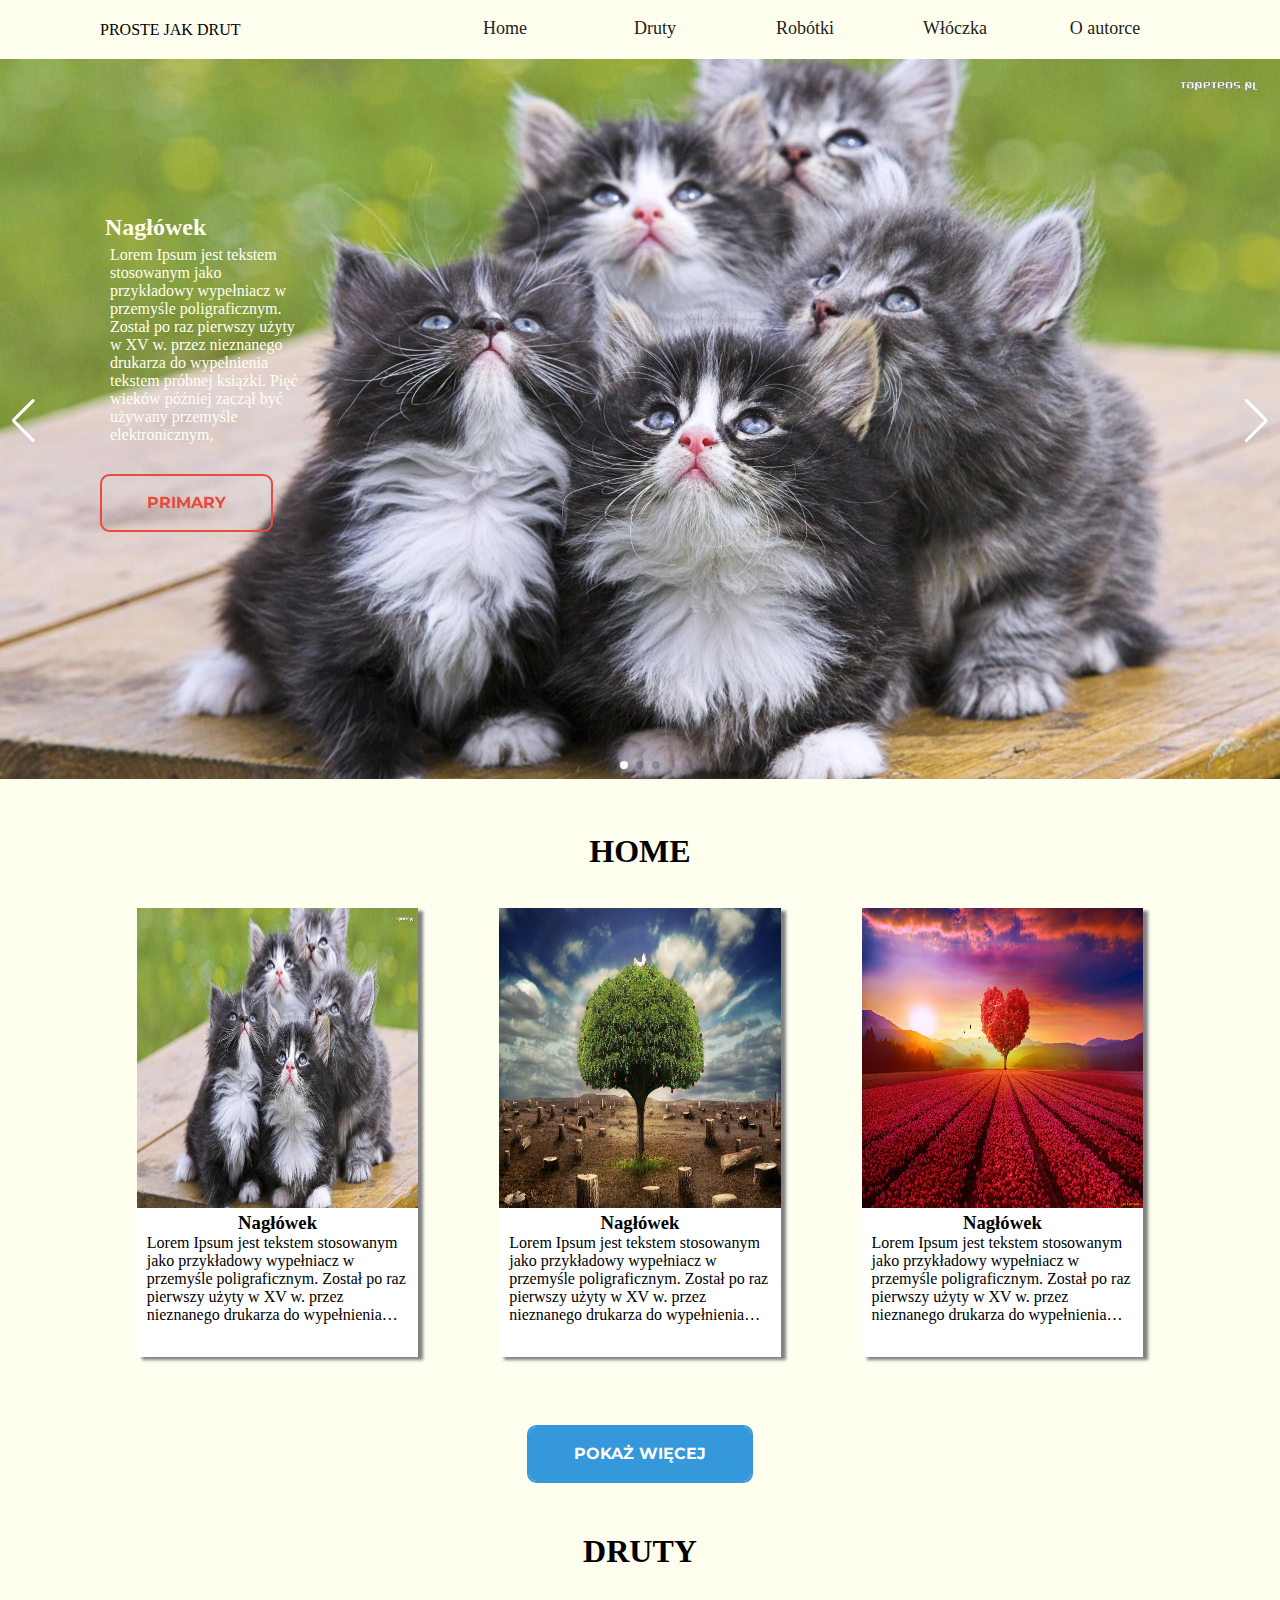
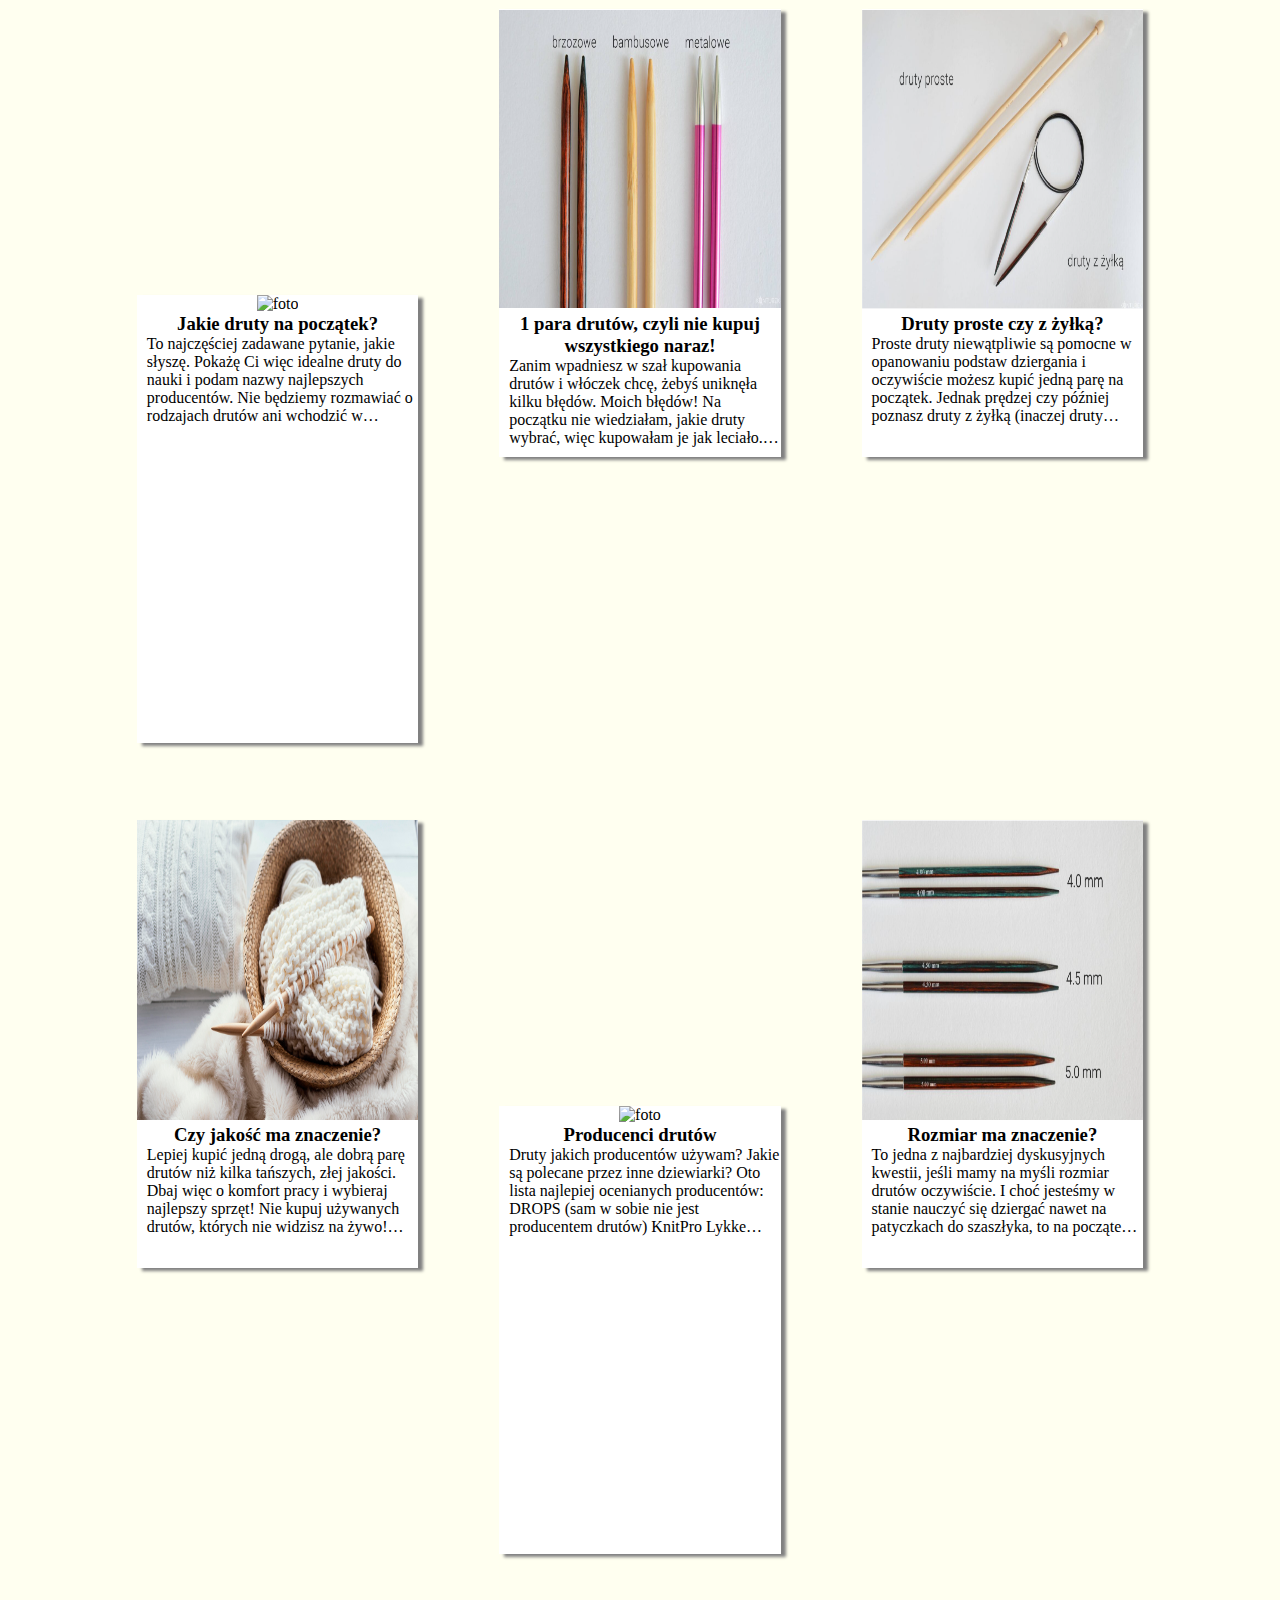
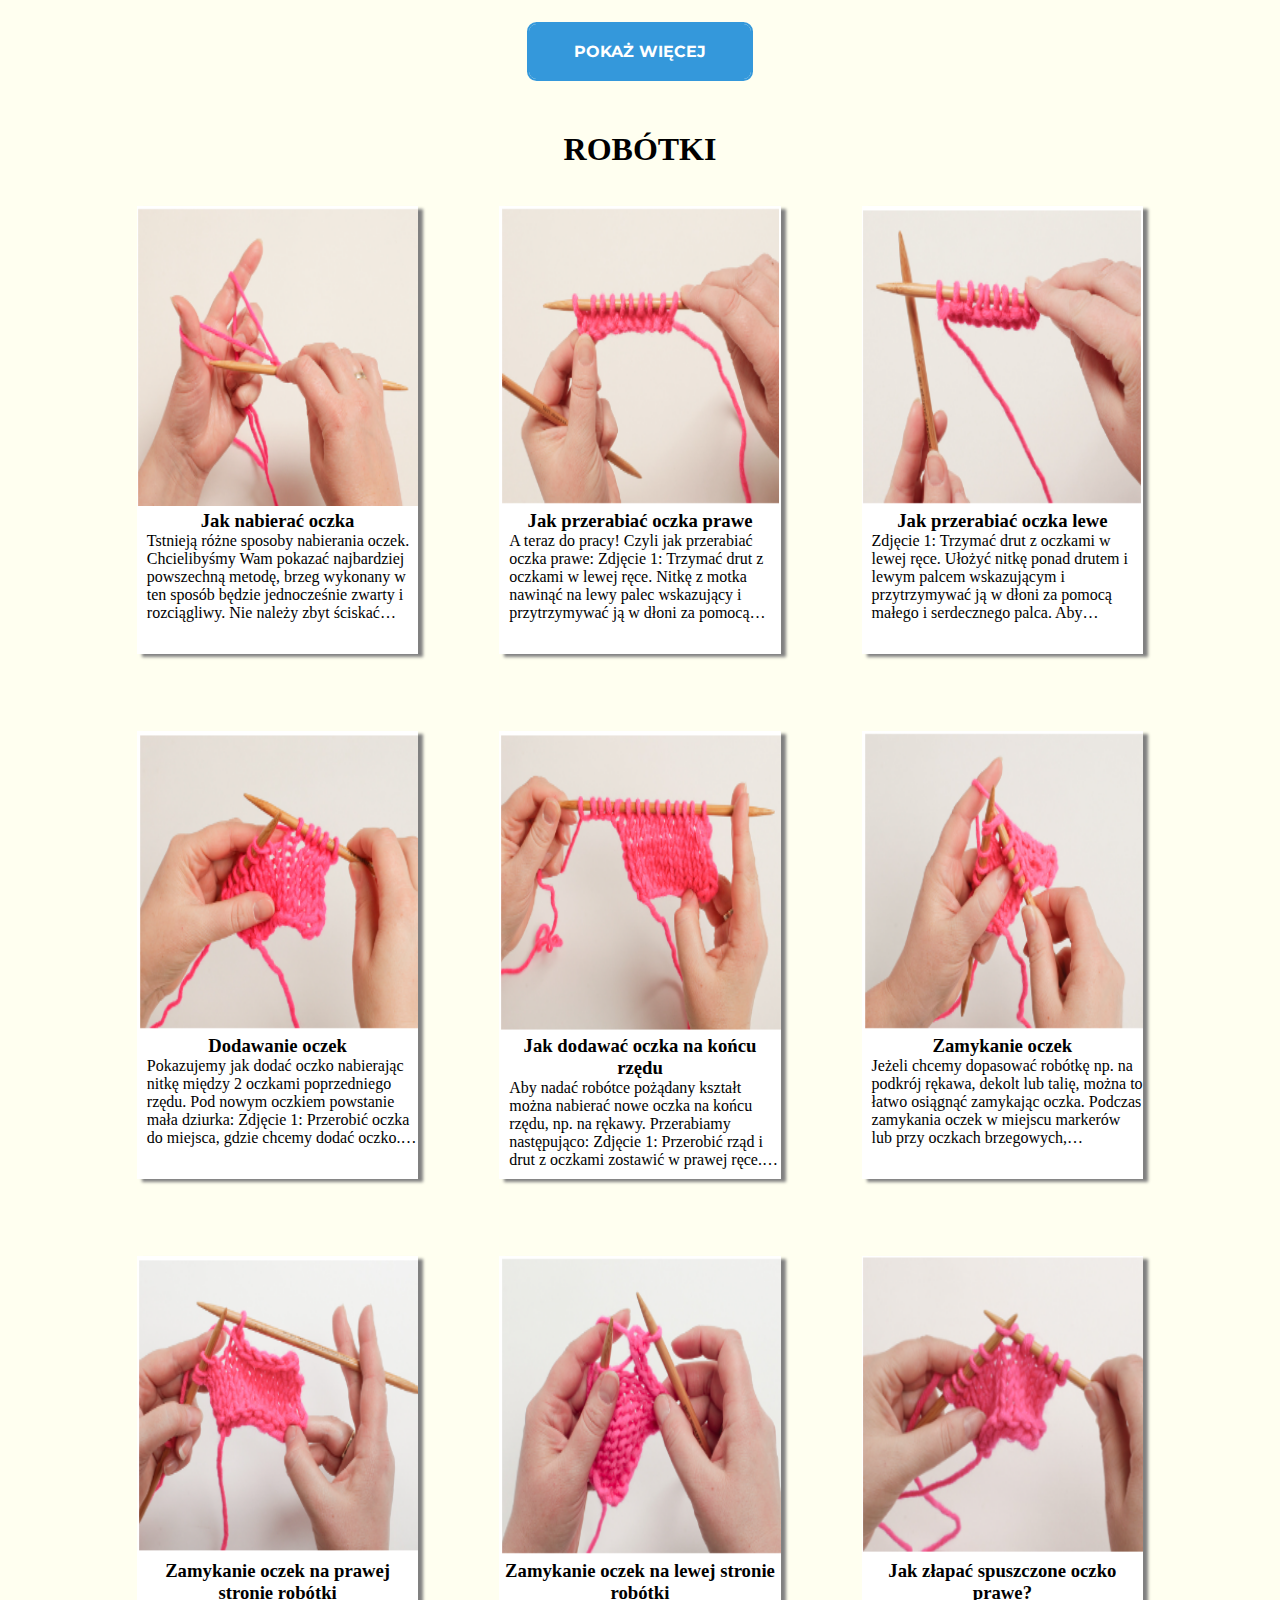
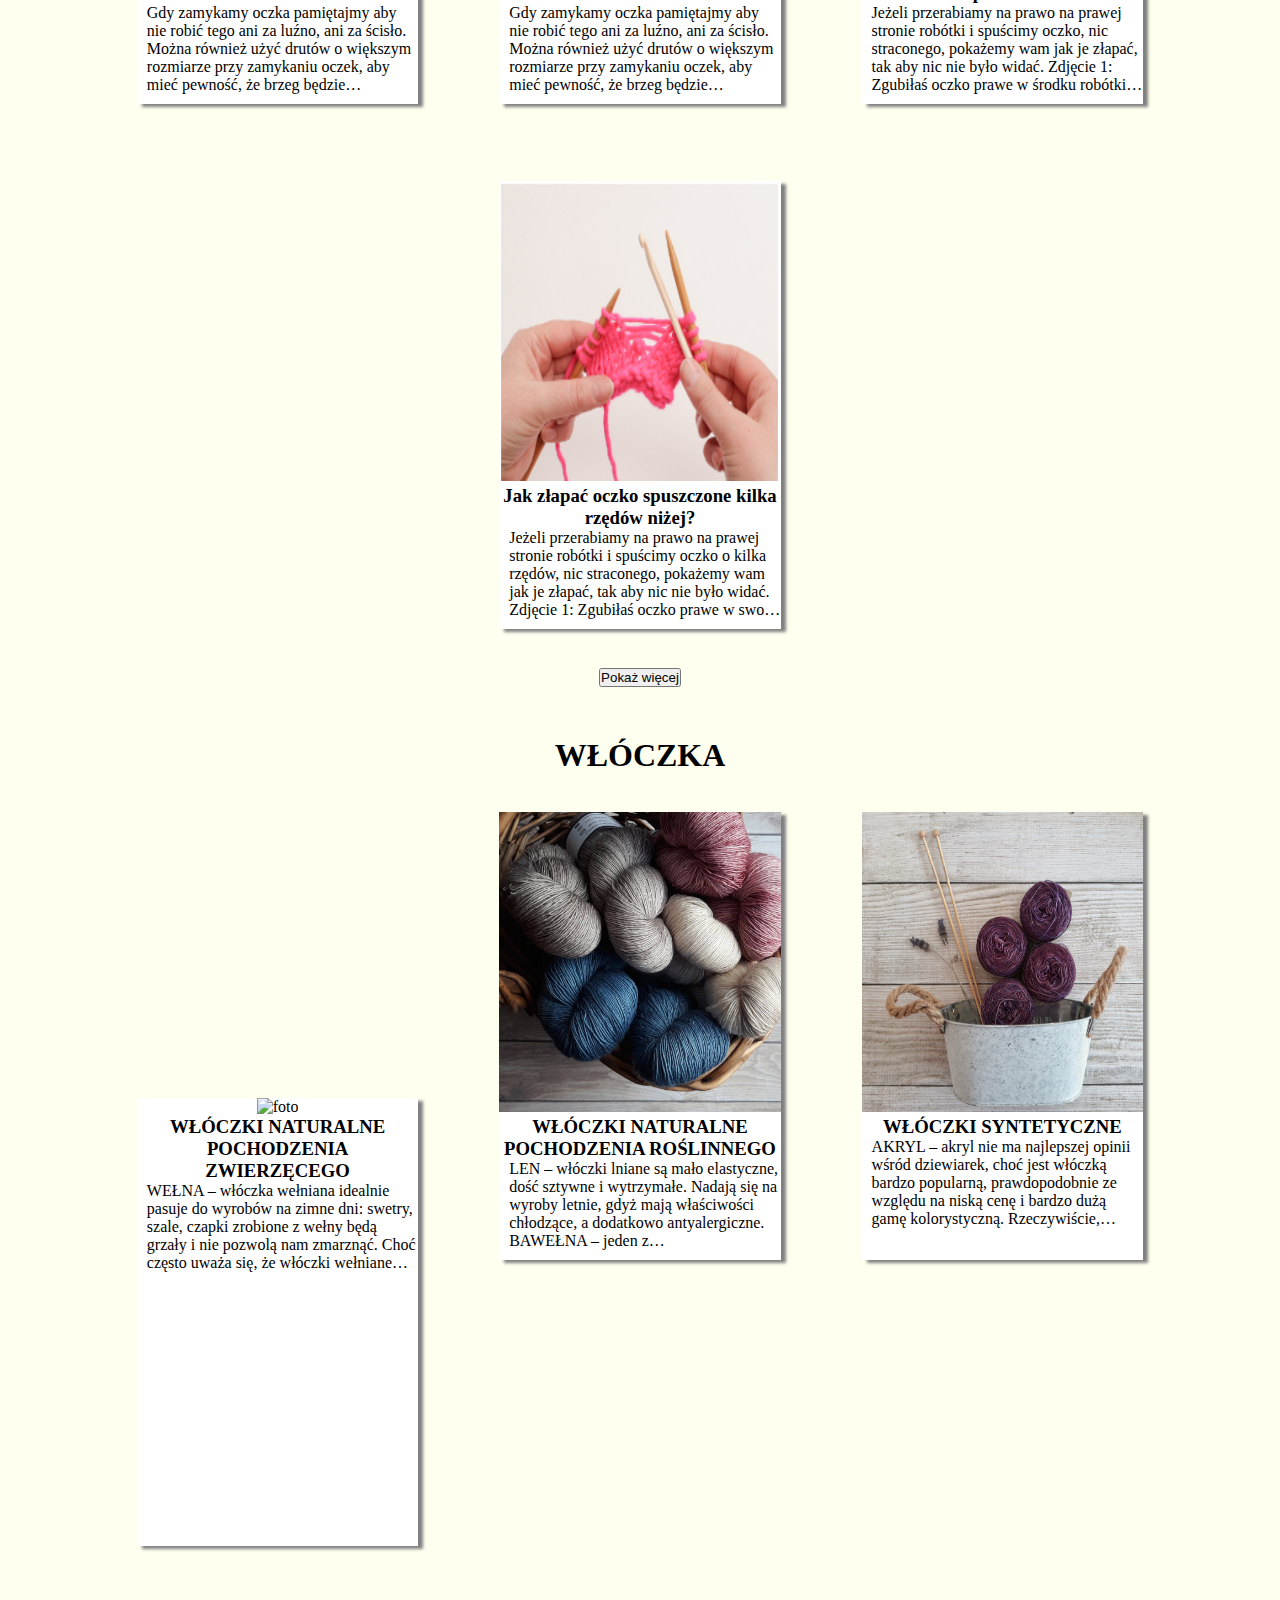
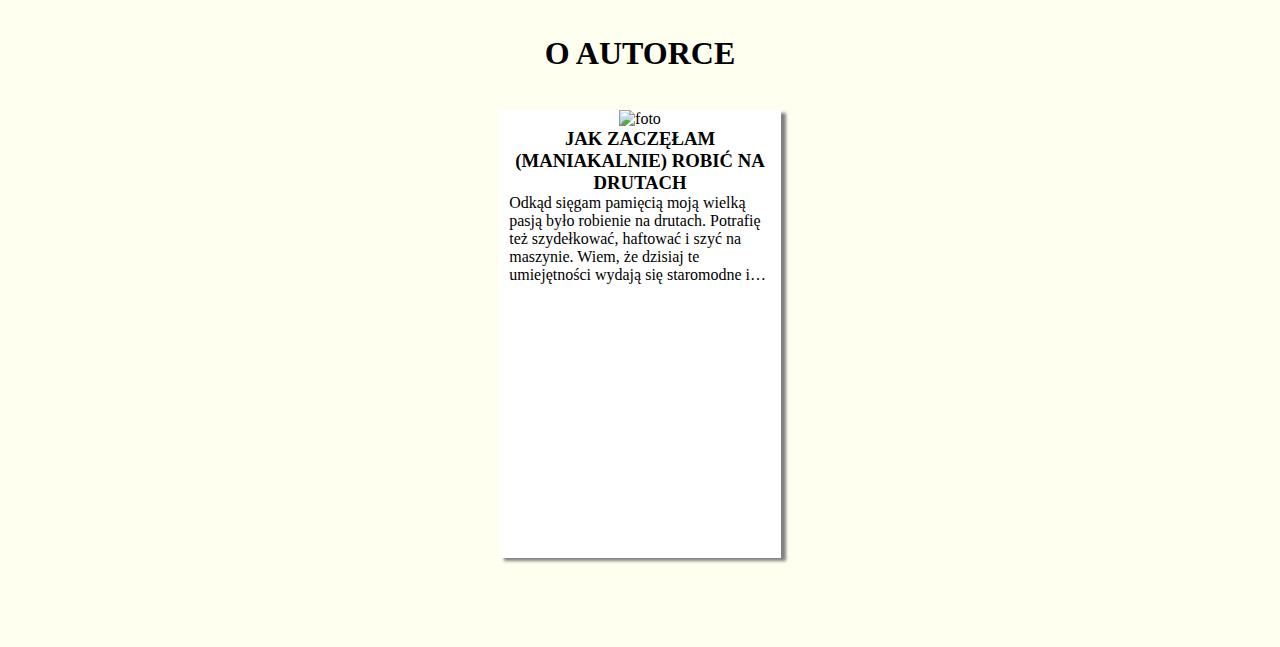
==== commit 1303ed72: "Working 01.02.2023" ====
--- a/src/main/template/index.html
+++ b/src/main/template/index.html
@@ -19,11 +19,11 @@
             <div class="nav-list">
                 <ol>
 
-                    <li><a href="#">Home</a></li>
-                    <li><a href="#">Druty</a></li>
-                    <li><a href="#">Robótki</a></li>
-                    <li><a href="#">Włóczka</a></li>
-                    <li><a href="#">O autorce</a></li>
+                    <li><a href="#HHome">Home</a></li>
+                    <li><a href="#HDruty">Druty</a></li>
+                    <li><a href="#HRobotki">Robótki</a></li>
+                    <li><a href="#HWloczki">Włóczka</a></li>
+                    <li><a href="#HAutor">O autorce</a></li>
                 </ol>
             </div>
 
@@ -36,7 +36,7 @@
             <div class="swiper-wrapper">
                 <!-- Slides -->
                 <div class="swiper-slide">
-                    <div class="slide-container"><img src="../static/image/koty.jpg">
+                    <div class="slide-container"><img src="../static/image/koty.jpg" alt="foto">
                         <div class="slide-child">
                             <h2>Nagłówek</h2>
                             <p>Lorem Ipsum jest tekstem stosowanym jako przykładowy wypełniacz w przemyśle
@@ -52,7 +52,7 @@
 
                 </div>
                 <div class="swiper-slide">
-                    <div class="slide-container"><img src="../static/image/drzewo.jpg">
+                    <div class="slide-container"><img src="../static/image/drzewo.jpg" alt="foto">
                         <div class="slide-child">
                             <h2>Nagłówek</h2>
                             <p>Lorem Ipsum jest tekstem stosowanym jako przykładowy wypełniacz w przemyśle
@@ -67,7 +67,7 @@
                     </div>
                 </div>
                 <div class="swiper-slide">
-                    <div class="slide-container"><img src="../static/image/serce.jpeg">
+                    <div class="slide-container"><img src="../static/image/serce.jpeg" alt="foto">
                         <div class="slide-child">
                             <h2>Nagłówek</h2>
                             <p>Lorem Ipsum jest tekstem stosowanym jako przykładowy wypełniacz w przemyśle
@@ -95,72 +95,87 @@
     <div class="big-container">
         <div class="container">
             <header>
-                <h1>HOME</h1>
+                <h1 id="HHome">HOME</h1>
             </header>
             <div id="home">
                 <div class="article">
                     <div class="article-in">
-                        <img src="../static/image/koty.jpg" style="width: 100%; height: 100%;">
-                        <h2>Nagłówek</h2>
-                        <p>Lorem Ipsum jest tekstem stosowanym jako przykładowy wypełniacz w przemyśle
-                            poligraficznym.
-                            Został po raz pierwszy użyty w XV w.
-                            przez nieznanego drukarza do wypełnienia tekstem próbnej książki. Pięć wieków później
-                            zaczął
-                            być używany przemyśle elektronicznym,
-                        </p>
-                    </div>
-                </div>
-                <div class="article">
-                    <div class="article-in">
-                        <img src="../static/image/drzewo.jpg" style="width: 100%; height: 100%;">
-                        <h2>Nagłówek</h2>
-                        <p>Lorem Ipsum jest tekstem stosowanym jako przykładowy wypełniacz w przemyśle
-                            poligraficznym.
-                            Został po raz pierwszy użyty w XV w.
-                            przez nieznanego drukarza do wypełnienia tekstem próbnej książki. Pięć wieków później
-                            zaczął
-                            być używany przemyśle elektronicznym,
-                        </p>
-                    </div>
-                </div>
-                <div class="article">
-                    <div class="article-in">
-                        <img src="../static/image/serce.jpeg" style="width: 100%; height: 100%;">
-                        <h2>Nagłówek</h2>
-                        <p>Lorem Ipsum jest tekstem stosowanym jako przykładowy wypełniacz w przemyśle
-                            poligraficznym.
-                            Został po raz pierwszy użyty w XV w.
-                            przez nieznanego drukarza do wypełnienia tekstem próbnej książki. Pięć wieków później
-                            zaczął
-                            być używany przemyśle elektronicznym,
-                        </p>
+                        <div>
+                            <img src="../static/image/koty.jpg" alt="foto">
+                            <h3>Nagłówek</h3>
+                            <p class="p-popup">Lorem Ipsum jest tekstem stosowanym jako przykładowy wypełniacz w
+                                przemyśle
+                                poligraficznym.
+                                Został po raz pierwszy użyty w XV w.
+                                przez nieznanego drukarza do wypełnienia tekstem próbnej książki. Pięć wieków później
+                                zaczął
+                                być używany przemyśle elektronicznym,
+                            </p>
+                        </div>
+                    </div>
+                </div>
+                <div class="article">
+                    <div class="article-in">
+                        <div>
+                            <img src="../static/image/drzewo.jpg" alt="foto">
+                            <h3>Nagłówek</h3>
+                            <p class="p-popup">Lorem Ipsum jest tekstem stosowanym jako przykładowy wypełniacz w
+                                przemyśle
+                                poligraficznym.
+                                Został po raz pierwszy użyty w XV w.
+                                przez nieznanego drukarza do wypełnienia tekstem próbnej książki. Pięć wieków później
+                                zaczął
+                                być używany przemyśle elektronicznym,
+                            </p>
+                        </div>
+                    </div>
+                </div>
+                <div class="article">
+                    <div class="article-in">
+                        <div>
+                            <img src="../static/image/serce.jpeg" alt="foto">
+                            <h3>Nagłówek</h3>
+                            <p class="p-popup">Lorem Ipsum jest tekstem stosowanym jako przykładowy wypełniacz w
+                                przemyśle
+                                poligraficznym.
+                                Został po raz pierwszy użyty w XV w.
+                                przez nieznanego drukarza do wypełnienia tekstem próbnej książki. Pięć wieków później
+                                zaczął
+                                być używany przemyśle elektronicznym,
+                            </p>
+                        </div>
                     </div>
                 </div>
                 <div id="dodo1" style="display: none" class="article">
                     <div class="article-in">
-                        <img src="../static/image/serce.jpeg" style="width: 100%; height: 100%;">
-                        <h2>Nagłówek</h2>
-                        <p>Lorem Ipsum jest tekstem stosowanym jako przykładowy wypełniacz w przemyśle
-                            poligraficznym.
-                            Został po raz pierwszy użyty w XV w.
-                            przez nieznanego drukarza do wypełnienia tekstem próbnej książki. Pięć wieków później
-                            zaczął
-                            być używany przemyśle elektronicznym,
-                        </p>
+                        <div>
+                            <img src="../static/image/serce.jpeg" alt="foto">
+                            <h3>Nagłówek</h3>
+                            <p class="p-popup">Lorem Ipsum jest tekstem stosowanym jako przykładowy wypełniacz w
+                                przemyśle
+                                poligraficznym.
+                                Został po raz pierwszy użyty w XV w.
+                                przez nieznanego drukarza do wypełnienia tekstem próbnej książki. Pięć wieków później
+                                zaczął
+                                być używany przemyśle elektronicznym,
+                            </p>
+                        </div>
                     </div>
                 </div>
                 <div id="dodo2" style="display: none" class="article">
                     <div class="article-in">
-                        <img src="../static/image/serce.jpeg" style="width: 100%; height: 100%;">
-                        <h2>Nagłówek</h2>
-                        <p>Lorem Ipsum jest tekstem stosowanym jako przykładowy wypełniacz w przemyśle
-                            poligraficznym.
-                            Został po raz pierwszy użyty w XV w.
-                            przez nieznanego drukarza do wypełnienia tekstem próbnej książki. Pięć wieków później
-                            zaczął
-                            być używany przemyśle elektronicznym,
-                        </p>
+                        <div>
+                            <img src="../static/image/serce.jpeg" alt="foto">
+                            <h3>Nagłówek</h3>
+                            <p class="p-popup">Lorem Ipsum jest tekstem stosowanym jako przykładowy wypełniacz w
+                                przemyśle
+                                poligraficznym.
+                                Został po raz pierwszy użyty w XV w.
+                                przez nieznanego drukarza do wypełnienia tekstem próbnej książki. Pięć wieków później
+                                zaczął
+                                być używany przemyśle elektronicznym,
+                            </p>
+                        </div>
                     </div>
                 </div>
                 <div class="button-show">
@@ -170,145 +185,179 @@
         </div>
         <div class="container">
             <header>
-                <h1>DRUTY</h1>
+                <h1 id="HDruty">DRUTY</h1>
             </header>
             <div id="druty">
                 <div class="article">
                     <div class="article-in">
-                        <img src="../static/image/foto1.jpg" style="width: 100%; height: 100%;">
-                        <h2>Jakie druty na początek?</h2>
-                        <p>To najczęściej zadawane pytanie, jakie słyszę. Pokażę Ci więc idealne druty do nauki i podam
-                            nazwy najlepszych producentów. Nie będziemy rozmawiać o rodzajach drutów ani wchodzić w
-                            szczegóły (o tym pisałam tutaj), ponieważ taka ilość wiedzy przytłoczy Cię i niewiele stąd
-                            wyniesiesz. Konkrety, pamiętaj, konkrety!
-
-                            Jakie są idealne druty na początek? W skrócie to:
-
-                            1 para drutów
-                            druty drewniane
-                            z żyłką (80 cm)
-                            dobrej jakości
-                            w rozmiarze 4.0 – 6.0 mm
-                        </p>
-                    </div>
-                </div>
-                <div class="article">
-                    <div class="article-in">
-                        <img src="../static/image/foto2.png" style="width: 100%; height: 100%;">
-                        <h2>1 para drutów, czyli nie kupuj wszystkiego naraz!</h2>
-                        <p>Zanim wpadniesz w szał kupowania drutów i włóczek chcę, żebyś uniknęła kilku błędów.
-                            Moich błędów!
-
-                            Na początku nie wiedziałam, jakie druty wybrać, więc kupowałam je jak leciało. Była to
-                            ciekawa forma edukacji, ale niestety również świetny sposób na wydanie dużej ilości
-                            pieniędzy. Gdybym posiadała taką wiedzę o drutach, jaką mam teraz, w moim portfelu
-                            z pewnością gościłoby parę stówek więcej. Dlatego na potrzeby nauki wystarczy Ci
-                            jedna para drutów! Nie kupuj wszystkiego naraz, a w szczególności drogich zestawów,
-                            bo nie masz pewności, czy to zajęcie dla Ciebie! Daj sobie czas, na takie zakupy przyjdzie
-                            właściwy moment, obiecuję.
-
-                            Dziś ograniczam się do jednego zestawów drutów wymiennych i kilku dodatkowych o innych
-                            rozmiarach (o drutach wymiennych jeszcze opowiem). Nie używam zdecydowanej większości tego,
-                            co kupiłam na początku.
-                        </p>
-                    </div>
-                </div>
-                <div class="article">
-                    <div class="article-in">
-                        <img src="../static/image/foto3.png" style="width: 100%; height: 100%;">
-                        <h2>Druty proste czy z żyłką?</h2>
-                        <p>Proste druty niewątpliwie są pomocne w opanowaniu podstaw dziergania i oczywiście możesz
-                            kupić jedną parę na początek. Jednak prędzej czy później poznasz druty z żyłką (inaczej
-                            druty okrągłe). Na początku wyda Ci się, że żyłka to problem, bo się majta. Ale po kilku
-                            dniach używania nie będziesz mogła bez nich żyć!
-                            Druty z żyłką są najbardziej uniwersalne spośród wszystkich rodzajów drutów. Zastąpią nie
-                            tylko druty proste, ale również pończosznicze (to zestawy pięciu krótkich drutów, na których
-                            można robić skarpetki lub rękawiczki).
-
-                            Istnieje wiele różnych długości żyłek. Dla początkujących optymalne będą druty z żyłką
-                            długości 80 cm. Zapewnią Ci one swobodę ruchów i nic nie będzie się plątało (jeśli masz
-                            problem z ich znalezieniem, wybierz inną, zbliżoną długość żyłki, np. 60 lub 100 cm).
-
-                            Ale to nie wszystko! W sklepach najczęściej znajdziesz druty z żyłką przytwierdzoną na
-                            stałe. Istnieją jednak modele drutów, do których żyłkę możesz również przykręcić. To inaczej
-                            druty wymienne. Jeśli chcesz, poszukaj jednej pary takich drutów i dobierz pasującą żyłkę
-                            80 cm – za chwilę powiem, gdzie możesz je kupić.
-                        </p>
-                    </div>
-                </div>
-                <div class="article">
-                    <div class="article-in">
-                        <img src="../static/image/foto4.jpg" style="width: 100%; height: 100%;">
-                        <h2>Czy jakość ma znaczenie?</h2>
-                        <p>Lepiej kupić jedną drogą, ale dobrą parę drutów niż kilka tańszych, złej jakości. Dbaj więc
-                            o komfort pracy i wybieraj najlepszy sprzęt!
-
-                            Nie kupuj używanych drutów, których nie widzisz na żywo!
-
-                            Takie druty mogą być:
-
-                            krzywe (szczególnie cienkie druty proste)
-                            mieć stępione czubki lub
-                            sztywną nylonową żyłkę
-                            A jeśli jesteś w lumpeksie i trafią Ci się okazja kupienia takich drutów, zwróć uwagę na te
-                            trzy punkty. O ile krzywe druty nie są dramatem, to tępe czubki będą Twoim gwoździem do
-                            trumny. Nylonowe żyłki zaś dobrze pamiętają czasy PRL-u. Są sztywne, przez co dzierganie
-                            stanie się nieprzyjemne. Po co się męczyć i zniechęcać na samym początku?
-                        </p>
-                    </div>
-                </div>
-                <div class="article">
-                    <div class="article-in">
-                        <img src="../static/image/foto6.jpg" style="width: 100%; height: 100%;">
-                        <h2>Producenci drutów</h2>
-                        <p>Druty jakich producentów używam? Jakie są polecane przez inne dziewiarki? Oto lista najlepiej
-                            ocenianych producentów:
-
-                            DROPS (sam w sobie nie jest producentem drutów)
-                            KnitPro
-                            Lykke
-                            HiyaHiya
-                            ChiaoGoo
-                            Addi
-                            Od kilku lat używam drutów DROPS, a konkretnie zestawu brzozowych drutów wymiennych
-                            Pro Romance (3,5 mm – 8 mm). Druty te możesz kupić również pojedynczo, co zalecam każdej
-                            początkującej dziewiarce.
-
-                            Jeśli chodzi o KnitPro, to druty te są kompatybilne z drutami wymiennymi DROPS.
-                            Znacznie lepiej od poprzednich są oceniane druty producentów HiyaHiya i ChiaoGoo, choć nie
-                            można ich ze sobą łączyć. Druty wymienne Addi mają wtyczkę typu click i nie słyszałam
-                            jeszcze, by ktokolwiek na nie narzekał, jednak cena jednej pary jest zawrotna
-                            (nawet 120 zł!). Dlatego na początek polecam Ci druty „tańszych” firm (ale wciąż dobrych
-                            jakościowo), jak DROPS czy KnitPro, z których sama korzystam.
-
-
-                        </p>
-                    </div>
-                </div>
-                <div class="article">
-                    <div class="article-in">
-                        <img src="../static/image/foto5.png" style="width: 100%; height: 100%;">
-                        <h2>Rozmiar ma znaczenie?</h2>
-                        <p>To jedna z najbardziej dyskusyjnych kwestii, jeśli mamy na myśli rozmiar drutów oczywiście.
-                            I choć jesteśmy w stanie nauczyć się dziergać nawet na patyczkach do szaszłyka, to na
-                            początek polecam Ci rozmiar 5 mm, jak również 4.0, 4.5 i 6.0 mm. To druty średniej
-                            wielkości. Na takich rozmiarach sama uczyłam się dziergać. Za chwilę pokażę, gdzie możesz
-                            je kupić.
-                            Wiele osób poleca też mniejsze rozmiary drutów, np. 3.5 mm. Jednak w tym wypadku narobisz
-                            ię w nieskończoność, zanim zobaczysz efekty swojej nauki. To nie motywuje do dalszej pracy.
-                            Dodatkowo trudniej będzie Ci odróżnić oczka prawe od przekręconych czy lewych (na początku
-                            nie będziesz odróżniać jednych od drugich i to jest normalne).
-
-                            Jeśli jesteś wybitnie niecierpliwa, szukaj większych drutów i grubszej włóczki.
-                            Z rozmiarami 8.0 – 9.0 mm Twoja robótka będzie wprost rosła jak na drożdżach! Co prawda na
-                            początku może być Ci trudniej trzymać takie druty w dłoniach, jednak jest to wyłącznie
-                            kwestia przyzwyczajenia.
-
-                            Przykładowo „Make a Wish!” to zestaw do nauki dziergania, w którym pracujemy z drutami
-                            w rozmiarze 9 mm. Czapkę ze zdjęcia niżej zrobiłam w nieco ponad 2 godziny, a szalik
-                            w 1 dzień (Tobie zajmie to nieco dłużej, ale nie stresuj się tym faktem, przecież dopiero
-                            zaczynasz swoją przygodę z dzierganiem!).
-                        </p>
+                        <div>
+                            <img src="../static/image/foto1.jpg" alt="foto">
+                            <h3>Jakie druty na początek?</h3>
+                            <p class="p-popup">To najczęściej zadawane pytanie, jakie słyszę. Pokażę Ci więc idealne
+                                druty do nauki i podam
+                                nazwy najlepszych producentów. Nie będziemy rozmawiać o rodzajach drutów ani wchodzić w
+                                szczegóły (o tym pisałam tutaj), ponieważ taka ilość wiedzy przytłoczy Cię i niewiele
+                                stąd
+                                wyniesiesz. Konkrety, pamiętaj, konkrety!<br>
+
+                                Jakie są idealne druty na początek? W skrócie to:
+
+                                1 para drutów
+                                druty drewniane
+                                z żyłką (80 cm)
+                                dobrej jakości
+                                w rozmiarze 4.0 – 6.0 mm
+
+                            </p>
+                        </div>
+                    </div>
+                </div>
+                <div class="article">
+                    <div class="article-in">
+                        <div>
+                            <img src="../static/image/foto2.png" alt="foto">
+                            <h3>1 para drutów, czyli nie kupuj wszystkiego naraz!</h3>
+                            <p class="p-popup">Zanim wpadniesz w szał kupowania drutów i włóczek chcę, żebyś uniknęła
+                                kilku błędów.
+                                Moich błędów!
+
+                                Na początku nie wiedziałam, jakie druty wybrać, więc kupowałam je jak leciało. Była to
+                                ciekawa forma edukacji, ale niestety również świetny sposób na wydanie dużej ilości
+                                pieniędzy. Gdybym posiadała taką wiedzę o drutach, jaką mam teraz, w moim portfelu
+                                z pewnością gościłoby parę stówek więcej. Dlatego na potrzeby nauki wystarczy Ci
+                                jedna para drutów! Nie kupuj wszystkiego naraz, a w szczególności drogich zestawów,
+                                bo nie masz pewności, czy to zajęcie dla Ciebie! Daj sobie czas, na takie zakupy
+                                przyjdzie
+                                właściwy moment, obiecuję.
+
+                                Dziś ograniczam się do jednego zestawów drutów wymiennych i kilku dodatkowych o innych
+                                rozmiarach (o drutach wymiennych jeszcze opowiem). Nie używam zdecydowanej większości
+                                tego,
+                                co kupiłam na początku.
+                            </p>
+                        </div>
+                    </div>
+                </div>
+                <div class="article">
+                    <div class="article-in">
+                        <div>
+                            <img src="../static/image/foto3.png" alt="foto">
+                            <h3>Druty proste czy z żyłką?</h3>
+                            <p class="p-popup">Proste druty niewątpliwie są pomocne w opanowaniu podstaw dziergania i
+                                oczywiście możesz
+                                kupić jedną parę na początek. Jednak prędzej czy później poznasz druty z żyłką (inaczej
+                                druty okrągłe). Na początku wyda Ci się, że żyłka to problem, bo się majta. Ale po kilku
+                                dniach używania nie będziesz mogła bez nich żyć!
+                                Druty z żyłką są najbardziej uniwersalne spośród wszystkich rodzajów drutów. Zastąpią
+                                nie
+                                tylko druty proste, ale również pończosznicze (to zestawy pięciu krótkich drutów, na
+                                których
+                                można robić skarpetki lub rękawiczki).
+
+                                Istnieje wiele różnych długości żyłek. Dla początkujących optymalne będą druty z żyłką
+                                długości 80 cm. Zapewnią Ci one swobodę ruchów i nic nie będzie się plątało (jeśli masz
+                                problem z ich znalezieniem, wybierz inną, zbliżoną długość żyłki, np. 60 lub 100 cm).
+
+                                Ale to nie wszystko! W sklepach najczęściej znajdziesz druty z żyłką przytwierdzoną na
+                                stałe. Istnieją jednak modele drutów, do których żyłkę możesz również przykręcić. To
+                                inaczej
+                                druty wymienne. Jeśli chcesz, poszukaj jednej pary takich drutów i dobierz pasującą
+                                żyłkę
+                                80 cm – za chwilę powiem, gdzie możesz je kupić.
+                            </p>
+                        </div>
+                    </div>
+                </div>
+                <div class="article">
+                    <div class="article-in">
+                        <div>
+                            <img src="../static/image/foto4.jpg" alt="foto">
+                            <h3>Czy jakość ma znaczenie?</h3>
+                            <p class="p-popup">Lepiej kupić jedną drogą, ale dobrą parę drutów niż kilka tańszych, złej
+                                jakości. Dbaj więc
+                                o komfort pracy i wybieraj najlepszy sprzęt!
+
+                                Nie kupuj używanych drutów, których nie widzisz na żywo!
+
+                                Takie druty mogą być:
+
+                                krzywe (szczególnie cienkie druty proste)
+                                mieć stępione czubki lub
+                                sztywną nylonową żyłkę
+                                A jeśli jesteś w lumpeksie i trafią Ci się okazja kupienia takich drutów, zwróć uwagę na
+                                te
+                                trzy punkty. O ile krzywe druty nie są dramatem, to tępe czubki będą Twoim gwoździem do
+                                trumny. Nylonowe żyłki zaś dobrze pamiętają czasy PRL-u. Są sztywne, przez co dzierganie
+                                stanie się nieprzyjemne. Po co się męczyć i zniechęcać na samym początku?
+                            </p>
+                        </div>
+                    </div>
+                </div>
+                <div class="article">
+                    <div class="article-in">
+                        <div>
+                            <img src="../static/image/foto6.jpg" alt="foto">
+                            <h3>Producenci drutów</h3>
+                            <p class="p-popup">Druty jakich producentów używam? Jakie są polecane przez inne dziewiarki?
+                                Oto lista najlepiej
+                                ocenianych producentów:
+
+                                DROPS (sam w sobie nie jest producentem drutów)
+                                KnitPro
+                                Lykke
+                                HiyaHiya
+                                ChiaoGoo
+                                Addi
+                                Od kilku lat używam drutów DROPS, a konkretnie zestawu brzozowych drutów wymiennych
+                                Pro Romance (3,5 mm – 8 mm). Druty te możesz kupić również pojedynczo, co zalecam każdej
+                                początkującej dziewiarce.
+
+                                Jeśli chodzi o KnitPro, to druty te są kompatybilne z drutami wymiennymi DROPS.
+                                Znacznie lepiej od poprzednich są oceniane druty producentów HiyaHiya i ChiaoGoo, choć
+                                nie
+                                można ich ze sobą łączyć. Druty wymienne Addi mają wtyczkę typu click i nie słyszałam
+                                jeszcze, by ktokolwiek na nie narzekał, jednak cena jednej pary jest zawrotna
+                                (nawet 120 zł!). Dlatego na początek polecam Ci druty „tańszych” firm (ale wciąż dobrych
+                                jakościowo), jak DROPS czy KnitPro, z których sama korzystam.
+
+
+                            </p>
+                        </div>
+                    </div>
+                </div>
+                <div class="article">
+                    <div class="article-in">
+                        <div>
+                            <img src="../static/image/foto5.png" alt="foto">
+                            <h3>Rozmiar ma znaczenie?</h3>
+                            <p class="p-popup">To jedna z najbardziej dyskusyjnych kwestii, jeśli mamy na myśli rozmiar
+                                drutów oczywiście.
+                                I choć jesteśmy w stanie nauczyć się dziergać nawet na patyczkach do szaszłyka, to na
+                                początek polecam Ci rozmiar 5 mm, jak również 4.0, 4.5 i 6.0 mm. To druty średniej
+                                wielkości. Na takich rozmiarach sama uczyłam się dziergać. Za chwilę pokażę, gdzie
+                                możesz
+                                je kupić.
+                                Wiele osób poleca też mniejsze rozmiary drutów, np. 3.5 mm. Jednak w tym wypadku
+                                narobisz
+                                ię w nieskończoność, zanim zobaczysz efekty swojej nauki. To nie motywuje do dalszej
+                                pracy.
+                                Dodatkowo trudniej będzie Ci odróżnić oczka prawe od przekręconych czy lewych (na
+                                początku
+                                nie będziesz odróżniać jednych od drugich i to jest normalne).
+
+                                Jeśli jesteś wybitnie niecierpliwa, szukaj większych drutów i grubszej włóczki.
+                                Z rozmiarami 8.0 – 9.0 mm Twoja robótka będzie wprost rosła jak na drożdżach! Co prawda
+                                na
+                                początku może być Ci trudniej trzymać takie druty w dłoniach, jednak jest to wyłącznie
+                                kwestia przyzwyczajenia.
+
+                                Przykładowo „Make a Wish!” to zestaw do nauki dziergania, w którym pracujemy z drutami
+                                w rozmiarze 9 mm. Czapkę ze zdjęcia niżej zrobiłam w nieco ponad 2 godziny, a szalik
+                                w 1 dzień (Tobie zajmie to nieco dłużej, ale nie stresuj się tym faktem, przecież
+                                dopiero
+                                zaczynasz swoją przygodę z dzierganiem!).
+                            </p>
+                        </div>
                     </div>
                 </div>
                 <div class="button-show">
@@ -318,522 +367,723 @@
         </div>
         <div class="container">
             <header>
-                <h1>ROBÓTKI</h1>
+                <h1 id="HRobotki">ROBÓTKI</h1>
             </header>
             <div id="robótki">
-            <div class="article">
-                <div class="article-in">
-                    <img src="../static/image/foto8.png" style="width: 100%; height: 100%;">
-                    <h2>Jak nabierać oczka</h2>
-                    <p>Tstnieją różne sposoby nabierania oczek. Chcielibyśmy Wam pokazać najbardziej powszechną metodę,
-                        brzeg wykonany w ten sposób będzie jednocześnie zwarty i rozciągliwy.
-
-                        Nie należy zbyt ściskać oczek podczas ich nabierania. Jeżeli poczujecie, że brzeg jest zbyt
-                        ścisły, zawsze można użyć grubszych drutów, lub nabierać na dwóch drutach. Nie zapomnijcie
-                        jednak, aby z powrotem wziąć właściwe druty do pracy nad robótką.
-
-                        Zdjęcie 1: Zaczynamy od zmierzenia długości nitki od końca motka (długość nitki zależy od
-                        liczby nabieranych oczek, grubości nitki i rozmiaru drutów). Przytrzymać końcówkę nitki kciukiem
-                        i nawinąć nitkę wokół palców wskazującego i środkowego.
-
-                        Zdjęcie 2: Przeciągnąć nitkę z motka przez pętelkę (powstałą wokół palców wskazującego i
-                        środkowego) od tyłu do przodu.
-
-                        Zdjęcie 3: Pociągnąć za nitkę, tak aby powstało długie oczko.
-
-                        Zdjęcie 4: Wsunąć oczko na drut i pociągnąć za nitkę zaciskając oczko. Można zacząć nabierać
-                        oczka.
-
-                        Zdjęcie 5: Nawinąć koniec nitki wokół lewego kciuka jak na zdjęciu. Nitka z kłębka powinna
-                        przechodzić ponad lewym palcem wskazującym, obie nitki przytrzymać przy dłoni za pomocą małego
-                        i serdecznego palca.
-
-                        Zdjęcie 6: Wsunąć końcówkę prawego drutu pod nitkę na kciuku.
-
-                        Zdjęcie 7: Aby powstało oczko, przełożyć koniec prawego drutu przez pętelkę na kciuku i złapać
-                        nitkę z motka (z palca wskazującego).
-
-                        Zdjęcie 8: Spuścić pętelkę z kciuka na prawy drut. Jedno oczko zostało właśnie nabrane.
-                        Pociągnąć nitkę i z powrotem nawinąć nitkę na kciuk. Pozostałe oczka nabierać w taki sam sposób.
-                    </p>
-                </div>
-            </div>
-            <div class="article">
-                <div class="article-in">
-                    <img src="../static/image/foto9.png" style="width: 100%; height: 100%;">
-                    <h2>Jak przerabiać oczka prawe</h2>
-                    <p>A teraz do pracy! Czyli jak przerabiać oczka prawe:
-
-                        Zdjęcie 1: Trzymać drut z oczkami w lewej ręce. Nitkę z motka nawinąć na lewy palec wskazujący
-                        i przytrzymywać ją w dłoni za pomocą małego i serdecznego palca. Prawy palec wskazujący umieścić
-                        blisko czubka prawego druta. Nitka między drutem i palcem wskazującym powinna być lekko napięta,
-                        a podczas przerabiania oczek prawych powinna znajdować się za robótką.
-
-                        Zdjęcie 2: Aby wykonać nowe oczko, wbić prawy drut w 1-sze oczko na lewym drucie.
-
-                        Zdjęcie 3: Za pomocą lewego palca wskazującego umieścić nitkę na prawym drucie LUB skręcić
-                        czubek prawego drutu w prawo, pod nitką, łapiąc nitkę z lewego palca wskazującego.
-
-                        Zdjęcie 4: Przeciągnąć nitkę przez oczko za pomocą czubka prawego drutu.
-
-                        Zdjęcie 5: Teraz mamy nowe oczko na prawym drucie, ale oczko poprzedniego rzędu jest wciąż na
-                        lewym drucie.
-
-                        Zdjęcie 6: Zsunąć oczko poprzedniego rzędu z lewego drutu i lekko pociągnąć nitkę za nowym
-                        oczkiem.
-
-                        Zdjęcie 7: Dalej postępować tak samo, aż zostaną przerobione wszystkie oczka z lewego drutu,
-                        a wszystkie nowe oczka będą znajdować się na prawym drucie.
-
-                        Zakończyliśmy w ten sposób 1-szy rząd oczek prawych. Obrócić robótkę, wziąć drut z oczkami
-                        w lewą rękę i zacząć przerabiać nowy rząd oczek prawych prawym drutem.
-                    </p>
-                </div>
-            </div>
-            <div class="article">
-                <div class="article-in">
-                    <img src="../static/image/foto11.png" style="width: 100%; height: 100%;">
-                    <h2>Jak przerabiać oczka lewe</h2>
-                    <p> Zdjęcie 1: Trzymać drut z oczkami w lewej ręce. Ułożyć nitkę ponad drutem i lewym palcem
-                        wskazującym i przytrzymywać ją w dłoni za pomocą małego i serdecznego palca. Aby przerabiać
-                        oczka lewe nitka powinna zawsze znajdować się przed lewym drutem.
-
-                        Zdjęcie 2: Wbić prawy drut w 1-sze o. od tyłu do przodu , aby wykonać nowe oczko lewe –
-                        pamiętać, aby nitka znajdowała się zawsze z przodu.
-
-                        Zdjęcie 3: Nitkę z palca wskazującego umieścić ponad prawym drutem.
-
-                        Zdjęcie 4: Czubkiem prawego drutu przeciągnąć nitkę przez oczko.
-
-                        Zdjęcie 5: Teraz mamy nowe oczko na prawym drucie, ale oczko poprzedniego rzędu jest wciąż na
-                        lewym drucie.
-
-                        Zdjęcie 6: Zsunąć oczko poprzedniego rzędu z lewego drutu i lekko pociągnąć nitkę za nowym
-                        oczkiem.
-
-                        Zdjęcie 7: Dalej postępować tak samo, aż zostaną przerobione wszystkie oczka z lewego drutu,
-                        a wszystkie nowe oczka będą znajdować się na prawym drucie.
-
-                        Zakończyliśmy w ten sposób 1-szy rząd oczek lewych. Obrócić robótkę, wziąć drut z oczkami
-                        w lewą rękę i zacząć przerabiać nowy rząd oczek lewych prawym drutem.
-                    </p>
-                </div>
-            </div>
-            <div class="article">
-                <div class="article-in">
-                    <img src="../static/image/foto13.png" style="width: 100%; height: 100%;">
-                    <h2>Dodawanie oczek</h2>
-                    <p> Pokazujemy jak dodać oczko nabierając nitkę między 2 oczkami poprzedniego rzędu. Pod nowym
-                        oczkiem powstanie mała dziurka:
-
-                        Zdjęcie 1: Przerobić oczka do miejsca, gdzie chcemy dodać oczko.
-
-                        Zdjęcie 2: Wbić czubek lewego drutu od przodu do tyłu i nabrać nitkę między oczkiem na lewym
-                        drucie i oczkiem na prawym drucie.
-
-                        Zdjęcie 3: W ten sposób na lewym drucie pojawia się nowe oczko.
-
-                        Zdjęcie 4: Wbić prawy drut w nowe oczko tak jakby było przerabiane na prawo i przeciągnąć nitkę
-                        przez oczko.
-
-                        Zdjęcie 5: Nowe oczko zostało przerobione i jest teraz na prawym drucie, można je spuścić
-                        z lewego drutu.
-
-                        Zdjęcie 6: Przerobić następne oczko z lewego drutu.
-
-                        Zdjęcie 7: Po przerobieniu kilku rzędów na prawej stronie robótki, w miejscu gdzie było dodawane
-                        oczko, można zobaczyć małą dziurkę.
-
-                        Dodając oczka w ten sposób, możemy nadać robótce pożądany kształt. Dziurka nie będzie duża,
-                        ale będzie oznaczeniem dodawania oczek.
-                    </p>
-                </div>
-            </div>
-            <div class="article">
-                <div class="article-in">
-                    <img src="../static/image/foto15.png" style="width: 100%; height: 100%;">
-                    <h2>Jak dodawać oczka na końcu rzędu</h2>
-                    <p>Aby nadać robótce pożądany kształt można nabierać nowe oczka na końcu rzędu, np. na rękawy.
-                        Przerabiamy następująco:
-
-                        Zdjęcie 1: Przerobić rząd i drut z oczkami zostawić w prawej ręce. Nitkę z motka nałożyć na lewy
-                        palec wskazujący.
-
-                        Zdjęcie 2: Prawy drut umieścić pod 2 nitkami.
-
-                        Zdjęcie 3: Wyjąć drut chwytając dolną nitkę i przekładając ją za górną nitką – patrz zdjęcie.
-                        Teraz mamy nowe oczko na prawym drucie.
-
-                        Zdjęcie 4: Pociągnąć oczko za pomocą prawego drutu, lekko zacisnąć nitkę z motka i spuścić oczko
-                        z palca wskazującego (nie zaciskać zbyt mocno, aby w następnym rzędzie oczko dało się swobodnie
-                        przerabiać).
-
-                        Zdjęcie 5: Powtarzać tak długo, aż zostanie nabranych tyle oczek ile jest w objaśnieniach
-                        do wzoru.
-
-                        Można w ten sposób nabierać nowe oczka na końcu rzędu, korzystając tylko z nitki z motka.
-                    </p>
-                </div>
-            </div>
-            <div class="article">
-                <div class="article-in">
-                    <img src="../static/image/foto17.png" style="width: 100%; height: 100%;">
-                    <h2>Zamykanie oczek</h2>
-                    <p>Jeżeli chcemy dopasować robótkę np. na podkrój rękawa, dekolt lub talię, można to łatwo osiągnąć
-                        zamykając oczka. Podczas zamykania oczek w miejscu markerów lub przy oczkach brzegowych,
-                        przerabiamy na prawej stronie robótki następująco:
-
-                        Zdjęcie 1: Przerabiać rząd, aż do oczka, które ma być zamknięte, na zdjęciu zamykamy oczko
-                        w odległości 4 o. od brzegu.
-
-                        Zdjęcie 2: Wbić prawy drut w 2 następne oczka na lewym drucie, tak jakby miały być przerabiane
-                        na prawo: wbić drut od lewej do prawej, najpierw w drugie oczko, następnie w pierwsze z oczek na
-                        lewym drucie.
-
-                        Zdjęcie 3: Umieścić nitkę z motka ponad czubkiem prawego drutu, tak samo jak to robimy aby
-                        przerobić 1 o. prawe, i przeciągnąć nitkę przez 2 oczka. Jest teraz nowe oczko na prawym drucie.
-
-                        Zdjęcie 4: Spuścić 2 oczka z lewego drutu. Te 2 oczka zostały przerobione razem i teraz powstało
-                        tylko 1 oczko za 4 o. od brzegu na prawym drucie.
-
-                        Zdjęcie 5: Przerobić pozostałe oczka w rzędzie. Jest teraz o 1 oczko mniej w porównaniu do
-                        poprzedniego rzędu.
-
-                        Zdjęcie 6: Oto jak łatwo można dopasować robótkę!
-                    </p>
-                </div>
-            </div>
-            <div class="article">
-                <div class="article-in">
-                    <img src="../static/image/foto19.png" style="width: 100%; height: 100%;">
-                    <h2>Zamykanie oczek na prawej stronie robótki</h2>
-                    <p>Gdy zamykamy oczka pamiętajmy aby nie robić tego ani za luźno, ani za ścisło.
-                        Można również użyć drutów o większym rozmiarze przy zamykaniu oczek, aby mieć pewność, że brzeg
-                        będzie wystarczająco rozciągliwy.
-
-                        Zdjęcie 1: Przerobić 2 oczka na prawo.
-
-                        Zdjęcie 2: Jest teraz 2 oczka na prawym drucie.
-
-                        Zdjęcie 3: Wbić lewy drut w oczko, które znajduje się na skraju (po prawej stronie) na prawym
-                        drucie.
-
-                        Zdjęcie 4: Przełożyć to oczko ponad drugim oczkiem (1-sze oczko na drucie).
-
-                        Zdjęcie 5: Zostaje teraz tylko 1 oczko na prawym drucie.
-
-                        Zdjęcie 6: Przerobić jeszcze 1 oczko i ponownie wbić lewy drut w oczko znajdujące się na skraju
-                        po prawej stronie na prawym drucie.
-
-                        Zdjęcie 7: Przełożyć to oczko nad drugim oczkiem. Dalej przerabiać tak samo, aż zostaną
-                        zamknięte wszystkie oczka. Możesz dalej przerabiać na prawo pozostałe oczka na lewym drucie lub zamknąć wszystkie oczka.
-
-                        Zdjęcie 8: Zostaje teraz tylko 1 o. na prawym drucie, to ostatnie oczko twojej robótki.
-
-                        Zdjęcie 9: Odciąć nitkę i przeciągnąć ją przez pętelkę (= ostatnie oczko). Teraz można wrobić
-                        nitkę.
-
-                        Tej techniki można użyć, gdy kończymy robótkę, np. wykonując szal, albo gdy musimy zamknąć oczka
-                        na prawej stronie robótki.
-                    </p>
-                </div>
-            </div>
-            <div class="article">
-                <div class="article-in">
-                    <img src="../static/image/foto21.png" style="width: 100%; height: 100%;">
-                    <h2>Zamykanie oczek na lewej stronie robótki</h2>
-                    <p>Gdy zamykamy oczka pamiętajmy aby nie robić tego ani za luźno, ani za ścisło.
-                        Można również użyć drutów o większym rozmiarze przy zamykaniu oczek, aby mieć pewność, że brzeg
-                        będzie wystarczająco rozciągliwy.
-
-                        Zdjęcie 1: Przerobić 2 oczka lewe.
-
-                        Zdjęcie 2: Jest teraz 2 oczka na prawym drucie. Wbić lewy drut w oczko, które znajduje się na
-                        skraju (po prawej stronie) na prawym drucie.
-
-                        Zdjęcie 3: Przełożyć to oczko ponad drugim oczkiem (1-sze oczko na drucie). Zostaje teraz tylko
-                        1 oczko na prawym drucie.
-
-                        Zdjęcie 4: Przerobić jeszcze 1 oczko lewe.
-
-                        Zdjęcie 5: Jest teraz 2 oczka na prawym drucie.
-
-                        Zdjęcie 6: Wbić lewy drut w oczko znajdujące się na skraju po prawej stronie na prawym drucie.
-
-                        Zdjęcie 7: Przełożyć to oczko nad drugim oczkiem. Dalej przerabiać tak samo, aż zostaną
-                        zamknięte wszystkie oczka. Możesz dalej przerabiać na lewo pozostałe oczka na lewym drucie lub
-                        zamknąć wszystkie oczka.
-
-                        Zdjęcie 8: Zostaje teraz tylko 1 o. na prawym drucie, to ostatnie oczko twojej robótki.
-
-                        Zdjęcie 9: Odciąć nitkę i przeciągnąć ją przez pętelkę (= ostatnie oczko). Teraz można wrobić
-                        nitkę.
-
-                        Tej techniki można użyć, gdy kończymy robótkę, albo gdy musimy zamknąć oczka na lewej stronie
-                        robótki.
-                    </p>
-                </div>
-            </div>
-            <div class="article">
-                <div class="article-in">
-                    <img src="../static/image/foto23.png" style="width: 100%; height: 100%;">
-                    <h2>Jak złapać spuszczone oczko prawe?</h2>
-                    <p>Jeżeli przerabiamy na prawo na prawej stronie robótki i spuścimy oczko, nic straconego, pokażemy
-                        wam jak je złapać, tak aby nic nie było widać.
-
-                        Zdjęcie 1: Zgubiłaś oczko prawe w środku robótki.
-
-                        Zdjęcie 2: Oczko jest spuszczone jeden rząd niżej. Złapać oczko prawym drutem. To oczko będzie
-                        teraz przerobione na prawo nitką, która znajduje się za nim. Złapać nitkę prawym drutem.
-
-                        Zdjęcie 3: Wbić lewy drut w oczko, które zostało nabrane.
-
-                        Zdjęcie 4: Przełożyć zgubione oczko ponad nitką.
-
-                        Zdjęcie 5: Zgubione oczko jest teraz na prawym drucie.
-
-                        Zdjęcie 6: Zsunąć to oczko na lewy drut.
-
-                        Zdjęcie 7: Teraz można przerabiać jak wcześniej.
-                    </p>
-                </div>
-            </div>
-            <div class="article">
-                <div class="article-in">
-                    <img src="../static/image/foto25.png" style="width: 100%; height: 100%;">
-                    <h2>Jak złapać oczko spuszczone kilka rzędów niżej?</h2>
-                    <p>Jeżeli przerabiamy na prawo na prawej stronie robótki i spuścimy oczko o kilka rzędów, nic
-                        straconego, pokażemy wam jak je złapać, tak aby nic nie było widać.
-
-                        Zdjęcie 1: Zgubiłaś oczko prawe w swojej robótce, które spruło się o kilka rzędów. Pomoże
-                        nam szydełko.
-
-                        Zdjęcie 2: Wbić szydełko w spuszczone oczko.
-
-                        Zdjęcie 3: Za pomocą szydełka złapać 1-szą nitkę za tym oczkiem.
-
-                        Zdjęcie 4: Przeciągnąć nitkę przez oczko. Jeden rząd jest gotowy.
-
-                        Zdjęcie 5: Złapać następną nitkę za oczkiem.
-
-                        Zdjęcie 6: Przeciągnąć nitkę przez oczko, kolejny rząd został poprawiony. Dalej postępować tak
-                        samo, aż wszystkie rzędy będą gotowe.
-
-                        Zdjęcie 7: Przełożyć oczko na lewy drut.
-
-                        Zdjęcie 8: W ten sposób zostało złapane spuszczone oczko i dalej można przerabiać dżersejem
-                        jak wcześniej.
-                    </p>
-                </div>
-            </div>
-            <div class="button-show">
-                <button type="submit">Pokaż więcej</button>
+                <div class="article">
+                    <div class="article-in">
+                        <div>
+                            <img src="../static/image/foto8.png" alt="foto">
+                            <h3>Jak nabierać oczka</h3>
+                            <p class="p-popup">Tstnieją różne sposoby nabierania oczek. Chcielibyśmy Wam pokazać
+                                najbardziej powszechną metodę,
+                                brzeg wykonany w ten sposób będzie jednocześnie zwarty i rozciągliwy.
+
+                                Nie należy zbyt ściskać oczek podczas ich nabierania. Jeżeli poczujecie, że brzeg jest
+                                zbyt
+                                ścisły, zawsze można użyć grubszych drutów, lub nabierać na dwóch drutach. Nie
+                                zapomnijcie
+                                jednak, aby z powrotem wziąć właściwe druty do pracy nad robótką.
+
+                                Zdjęcie 1: Zaczynamy od zmierzenia długości nitki od końca motka (długość nitki zależy
+                                od
+                                liczby nabieranych oczek, grubości nitki i rozmiaru drutów). Przytrzymać końcówkę nitki
+                                kciukiem
+                                i nawinąć nitkę wokół palców wskazującego i środkowego.
+
+                                Zdjęcie 2: Przeciągnąć nitkę z motka przez pętelkę (powstałą wokół palców wskazującego i
+                                środkowego) od tyłu do przodu.
+
+                                Zdjęcie 3: Pociągnąć za nitkę, tak aby powstało długie oczko.
+
+                                Zdjęcie 4: Wsunąć oczko na drut i pociągnąć za nitkę zaciskając oczko. Można zacząć
+                                nabierać
+                                oczka.
+
+                                Zdjęcie 5: Nawinąć koniec nitki wokół lewego kciuka jak na zdjęciu. Nitka z kłębka
+                                powinna
+                                przechodzić ponad lewym palcem wskazującym, obie nitki przytrzymać przy dłoni za pomocą
+                                małego
+                                i serdecznego palca.
+
+                                Zdjęcie 6: Wsunąć końcówkę prawego drutu pod nitkę na kciuku.
+
+                                Zdjęcie 7: Aby powstało oczko, przełożyć koniec prawego drutu przez pętelkę na kciuku i
+                                złapać
+                                nitkę z motka (z palca wskazującego).
+
+                                Zdjęcie 8: Spuścić pętelkę z kciuka na prawy drut. Jedno oczko zostało właśnie nabrane.
+                                Pociągnąć nitkę i z powrotem nawinąć nitkę na kciuk. Pozostałe oczka nabierać w taki sam
+                                sposób.
+                            </p>
+                        </div>
+                    </div>
+                </div>
+                <div class="article">
+                    <div class="article-in">
+
+                        <div>
+                            <img src="../static/image/foto9.png" alt="foto">
+                            <h3>Jak przerabiać oczka prawe</h3>
+                            <p class="p-popup">A teraz do pracy! Czyli jak przerabiać oczka prawe:
+
+                                Zdjęcie 1: Trzymać drut z oczkami w lewej ręce. Nitkę z motka nawinąć na lewy palec
+                                wskazujący
+                                i przytrzymywać ją w dłoni za pomocą małego i serdecznego palca. Prawy palec wskazujący
+                                umieścić
+                                blisko czubka prawego druta. Nitka między drutem i palcem wskazującym powinna być lekko
+                                napięta,
+                                a podczas przerabiania oczek prawych powinna znajdować się za robótką.
+
+                                Zdjęcie 2: Aby wykonać nowe oczko, wbić prawy drut w 1-sze oczko na lewym drucie.
+
+                                Zdjęcie 3: Za pomocą lewego palca wskazującego umieścić nitkę na prawym drucie LUB
+                                skręcić
+                                czubek prawego drutu w prawo, pod nitką, łapiąc nitkę z lewego palca wskazującego.
+
+                                Zdjęcie 4: Przeciągnąć nitkę przez oczko za pomocą czubka prawego drutu.
+
+                                Zdjęcie 5: Teraz mamy nowe oczko na prawym drucie, ale oczko poprzedniego rzędu jest
+                                wciąż na
+                                lewym drucie.
+
+                                Zdjęcie 6: Zsunąć oczko poprzedniego rzędu z lewego drutu i lekko pociągnąć nitkę za
+                                nowym
+                                oczkiem.
+
+                                Zdjęcie 7: Dalej postępować tak samo, aż zostaną przerobione wszystkie oczka z lewego
+                                drutu,
+                                a wszystkie nowe oczka będą znajdować się na prawym drucie.
+
+                                Zakończyliśmy w ten sposób 1-szy rząd oczek prawych. Obrócić robótkę, wziąć drut z
+                                oczkami
+                                w lewą rękę i zacząć przerabiać nowy rząd oczek prawych prawym drutem.
+                            </p>
+                        </div>
+                    </div>
+                </div>
+                <div class="article">
+                    <div class="article-in">
+                        <div>
+                            <img src="../static/image/foto11.png" alt="foto">
+                            <h3>Jak przerabiać oczka lewe</h3>
+                            <p class="p-popup"> Zdjęcie 1: Trzymać drut z oczkami w lewej ręce. Ułożyć nitkę ponad
+                                drutem i lewym palcem
+                                wskazującym i przytrzymywać ją w dłoni za pomocą małego i serdecznego palca. Aby
+                                przerabiać
+                                oczka lewe nitka powinna zawsze znajdować się przed lewym drutem.
+
+                                Zdjęcie 2: Wbić prawy drut w 1-sze o. od tyłu do przodu , aby wykonać nowe oczko lewe –
+                                pamiętać, aby nitka znajdowała się zawsze z przodu.
+
+                                Zdjęcie 3: Nitkę z palca wskazującego umieścić ponad prawym drutem.
+
+                                Zdjęcie 4: Czubkiem prawego drutu przeciągnąć nitkę przez oczko.
+
+                                Zdjęcie 5: Teraz mamy nowe oczko na prawym drucie, ale oczko poprzedniego rzędu jest
+                                wciąż na
+                                lewym drucie.
+
+                                Zdjęcie 6: Zsunąć oczko poprzedniego rzędu z lewego drutu i lekko pociągnąć nitkę za
+                                nowym
+                                oczkiem.
+
+                                Zdjęcie 7: Dalej postępować tak samo, aż zostaną przerobione wszystkie oczka z lewego
+                                drutu,
+                                a wszystkie nowe oczka będą znajdować się na prawym drucie.
+
+                                Zakończyliśmy w ten sposób 1-szy rząd oczek lewych. Obrócić robótkę, wziąć drut z
+                                oczkami
+                                w lewą rękę i zacząć przerabiać nowy rząd oczek lewych prawym drutem.
+                            </p>
+                        </div>
+                    </div>
+                </div>
+                <div class="article">
+                    <div class="article-in">
+                        <div>
+                            <img src="../static/image/foto13.png" alt="foto">
+                            <h3>Dodawanie oczek</h3>
+                            <p class="p-popup"> Pokazujemy jak dodać oczko nabierając nitkę między 2 oczkami
+                                poprzedniego rzędu. Pod nowym
+                                oczkiem powstanie mała dziurka:
+
+                                Zdjęcie 1: Przerobić oczka do miejsca, gdzie chcemy dodać oczko.
+
+                                Zdjęcie 2: Wbić czubek lewego drutu od przodu do tyłu i nabrać nitkę między oczkiem na
+                                lewym
+                                drucie i oczkiem na prawym drucie.
+
+                                Zdjęcie 3: W ten sposób na lewym drucie pojawia się nowe oczko.
+
+                                Zdjęcie 4: Wbić prawy drut w nowe oczko tak jakby było przerabiane na prawo i
+                                przeciągnąć nitkę
+                                przez oczko.
+
+                                Zdjęcie 5: Nowe oczko zostało przerobione i jest teraz na prawym drucie, można je
+                                spuścić
+                                z lewego drutu.
+
+                                Zdjęcie 6: Przerobić następne oczko z lewego drutu.
+
+                                Zdjęcie 7: Po przerobieniu kilku rzędów na prawej stronie robótki, w miejscu gdzie było
+                                dodawane
+                                oczko, można zobaczyć małą dziurkę.
+
+                                Dodając oczka w ten sposób, możemy nadać robótce pożądany kształt. Dziurka nie będzie
+                                duża,
+                                ale będzie oznaczeniem dodawania oczek.
+                            </p>
+                        </div>
+                    </div>
+                </div>
+                <div class="article">
+                    <div class="article-in">
+                        <div>
+                            <img src="../static/image/foto15.png" alt="foto">
+                            <h3>Jak dodawać oczka na końcu rzędu</h3>
+                            <p class="p-popup">Aby nadać robótce pożądany kształt można nabierać nowe oczka na końcu
+                                rzędu, np. na rękawy.
+                                Przerabiamy następująco:
+
+                                Zdjęcie 1: Przerobić rząd i drut z oczkami zostawić w prawej ręce. Nitkę z motka nałożyć
+                                na lewy
+                                palec wskazujący.
+
+                                Zdjęcie 2: Prawy drut umieścić pod 2 nitkami.
+
+                                Zdjęcie 3: Wyjąć drut chwytając dolną nitkę i przekładając ją za górną nitką – patrz
+                                zdjęcie.
+                                Teraz mamy nowe oczko na prawym drucie.
+
+                                Zdjęcie 4: Pociągnąć oczko za pomocą prawego drutu, lekko zacisnąć nitkę z motka i
+                                spuścić oczko
+                                z palca wskazującego (nie zaciskać zbyt mocno, aby w następnym rzędzie oczko dało się
+                                swobodnie
+                                przerabiać).
+
+                                Zdjęcie 5: Powtarzać tak długo, aż zostanie nabranych tyle oczek ile jest w
+                                objaśnieniach
+                                do wzoru.
+
+                                Można w ten sposób nabierać nowe oczka na końcu rzędu, korzystając tylko z nitki z
+                                motka.
+                            </p>
+                        </div>
+                    </div>
+                </div>
+                <div class="article">
+                    <div class="article-in">
+                        <div>
+                            <img src="../static/image/foto17.png" alt="foto">
+                            <h3>Zamykanie oczek</h3>
+                            <p class="p-popup">Jeżeli chcemy dopasować robótkę np. na podkrój rękawa, dekolt lub talię,
+                                można to łatwo osiągnąć
+                                zamykając oczka. Podczas zamykania oczek w miejscu markerów lub przy oczkach brzegowych,
+                                przerabiamy na prawej stronie robótki następująco:
+
+                                Zdjęcie 1: Przerabiać rząd, aż do oczka, które ma być zamknięte, na zdjęciu zamykamy
+                                oczko
+                                w odległości 4 o. od brzegu.
+
+                                Zdjęcie 2: Wbić prawy drut w 2 następne oczka na lewym drucie, tak jakby miały być
+                                przerabiane
+                                na prawo: wbić drut od lewej do prawej, najpierw w drugie oczko, następnie w pierwsze z
+                                oczek na
+                                lewym drucie.
+
+                                Zdjęcie 3: Umieścić nitkę z motka ponad czubkiem prawego drutu, tak samo jak to robimy
+                                aby
+                                przerobić 1 o. prawe, i przeciągnąć nitkę przez 2 oczka. Jest teraz nowe oczko na prawym
+                                drucie.
+
+                                Zdjęcie 4: Spuścić 2 oczka z lewego drutu. Te 2 oczka zostały przerobione razem i teraz
+                                powstało
+                                tylko 1 oczko za 4 o. od brzegu na prawym drucie.
+
+                                Zdjęcie 5: Przerobić pozostałe oczka w rzędzie. Jest teraz o 1 oczko mniej w porównaniu
+                                do
+                                poprzedniego rzędu.
+
+                                Zdjęcie 6: Oto jak łatwo można dopasować robótkę!
+                            </p>
+                        </div>
+                    </div>
+                </div>
+                <div class="article">
+                    <div class="article-in">
+                        <div>
+                            <img src="../static/image/foto19.png" alt="foto">
+                            <h3>Zamykanie oczek na prawej stronie robótki</h3>
+                            <p class="p-popup">Gdy zamykamy oczka pamiętajmy aby nie robić tego ani za luźno, ani za
+                                ścisło.
+                                Można również użyć drutów o większym rozmiarze przy zamykaniu oczek, aby mieć pewność,
+                                że brzeg
+                                będzie wystarczająco rozciągliwy.
+
+                                Zdjęcie 1: Przerobić 2 oczka na prawo.
+
+                                Zdjęcie 2: Jest teraz 2 oczka na prawym drucie.
+
+                                Zdjęcie 3: Wbić lewy drut w oczko, które znajduje się na skraju (po prawej stronie) na
+                                prawym
+                                drucie.
+
+                                Zdjęcie 4: Przełożyć to oczko ponad drugim oczkiem (1-sze oczko na drucie).
+
+                                Zdjęcie 5: Zostaje teraz tylko 1 oczko na prawym drucie.
+
+                                Zdjęcie 6: Przerobić jeszcze 1 oczko i ponownie wbić lewy drut w oczko znajdujące się na
+                                skraju
+                                po prawej stronie na prawym drucie.
+
+                                Zdjęcie 7: Przełożyć to oczko nad drugim oczkiem. Dalej przerabiać tak samo, aż zostaną
+                                zamknięte wszystkie oczka. Możesz dalej przerabiać na prawo pozostałe oczka na lewym
+                                drucie lub zamknąć wszystkie oczka.
+
+                                Zdjęcie 8: Zostaje teraz tylko 1 o. na prawym drucie, to ostatnie oczko twojej robótki.
+
+                                Zdjęcie 9: Odciąć nitkę i przeciągnąć ją przez pętelkę (= ostatnie oczko). Teraz można
+                                wrobić
+                                nitkę.
+
+                                Tej techniki można użyć, gdy kończymy robótkę, np. wykonując szal, albo gdy musimy
+                                zamknąć oczka
+                                na prawej stronie robótki.
+                            </p>
+                        </div>
+                    </div>
+                </div>
+                <div class="article">
+                    <div class="article-in">
+                        <div>
+                            <img src="../static/image/foto21.png" alt="foto">
+                            <h3>Zamykanie oczek na lewej stronie robótki</h3>
+                            <p class="p-popup">Gdy zamykamy oczka pamiętajmy aby nie robić tego ani za luźno, ani za
+                                ścisło.
+                                Można również użyć drutów o większym rozmiarze przy zamykaniu oczek, aby mieć pewność,
+                                że brzeg
+                                będzie wystarczająco rozciągliwy.
+
+                                Zdjęcie 1: Przerobić 2 oczka lewe.
+
+                                Zdjęcie 2: Jest teraz 2 oczka na prawym drucie. Wbić lewy drut w oczko, które znajduje
+                                się na
+                                skraju (po prawej stronie) na prawym drucie.
+
+                                Zdjęcie 3: Przełożyć to oczko ponad drugim oczkiem (1-sze oczko na drucie). Zostaje
+                                teraz tylko
+                                1 oczko na prawym drucie.
+
+                                Zdjęcie 4: Przerobić jeszcze 1 oczko lewe.
+
+                                Zdjęcie 5: Jest teraz 2 oczka na prawym drucie.
+
+                                Zdjęcie 6: Wbić lewy drut w oczko znajdujące się na skraju po prawej stronie na prawym
+                                drucie.
+
+                                Zdjęcie 7: Przełożyć to oczko nad drugim oczkiem. Dalej przerabiać tak samo, aż zostaną
+                                zamknięte wszystkie oczka. Możesz dalej przerabiać na lewo pozostałe oczka na lewym
+                                drucie lub
+                                zamknąć wszystkie oczka.
+
+                                Zdjęcie 8: Zostaje teraz tylko 1 o. na prawym drucie, to ostatnie oczko twojej robótki.
+
+                                Zdjęcie 9: Odciąć nitkę i przeciągnąć ją przez pętelkę (= ostatnie oczko). Teraz można
+                                wrobić
+                                nitkę.
+
+                                Tej techniki można użyć, gdy kończymy robótkę, albo gdy musimy zamknąć oczka na lewej
+                                stronie
+                                robótki.
+                            </p>
+                        </div>
+                    </div>
+                </div>
+                <div class="article">
+                    <div class="article-in">
+                        <div>
+                            <img src="../static/image/foto23.png" alt="foto">
+                            <h3>Jak złapać spuszczone oczko prawe?</h3>
+                            <p class="p-popup">Jeżeli przerabiamy na prawo na prawej stronie robótki i spuścimy oczko,
+                                nic straconego, pokażemy
+                                wam jak je złapać, tak aby nic nie było widać.
+
+                                Zdjęcie 1: Zgubiłaś oczko prawe w środku robótki.
+
+                                Zdjęcie 2: Oczko jest spuszczone jeden rząd niżej. Złapać oczko prawym drutem. To oczko
+                                będzie
+                                teraz przerobione na prawo nitką, która znajduje się za nim. Złapać nitkę prawym drutem.
+
+                                Zdjęcie 3: Wbić lewy drut w oczko, które zostało nabrane.
+
+                                Zdjęcie 4: Przełożyć zgubione oczko ponad nitką.
+
+                                Zdjęcie 5: Zgubione oczko jest teraz na prawym drucie.
+
+                                Zdjęcie 6: Zsunąć to oczko na lewy drut.
+
+                                Zdjęcie 7: Teraz można przerabiać jak wcześniej.
+                            </p>
+                        </div>
+                    </div>
+                </div>
+                <div class="article">
+                    <div class="article-in">
+                        <div>
+                            <img src="../static/image/foto25.png" alt="foto">
+                            <h3>Jak złapać oczko spuszczone kilka rzędów niżej?</h3>
+                            <p class="p-popup">Jeżeli przerabiamy na prawo na prawej stronie robótki i spuścimy oczko o
+                                kilka rzędów, nic
+                                straconego, pokażemy wam jak je złapać, tak aby nic nie było widać.
+
+                                Zdjęcie 1: Zgubiłaś oczko prawe w swojej robótce, które spruło się o kilka rzędów.
+                                Pomoże
+                                nam szydełko.
+
+                                Zdjęcie 2: Wbić szydełko w spuszczone oczko.
+
+                                Zdjęcie 3: Za pomocą szydełka złapać 1-szą nitkę za tym oczkiem.
+
+                                Zdjęcie 4: Przeciągnąć nitkę przez oczko. Jeden rząd jest gotowy.
+
+                                Zdjęcie 5: Złapać następną nitkę za oczkiem.
+
+                                Zdjęcie 6: Przeciągnąć nitkę przez oczko, kolejny rząd został poprawiony. Dalej
+                                postępować tak
+                                samo, aż wszystkie rzędy będą gotowe.
+
+                                Zdjęcie 7: Przełożyć oczko na lewy drut.
+
+                                Zdjęcie 8: W ten sposób zostało złapane spuszczone oczko i dalej można przerabiać
+                                dżersejem
+                                jak wcześniej.
+                            </p>
+                        </div>
+                    </div>
+                </div>
+                <div class="button-show">
+                    <button type="submit">Pokaż więcej</button>
+                </div>
             </div>
         </div>
         <div class="container">
             <header>
-                <h1>WŁÓCZKA</h1>
+                <h1 id="HWloczki">WŁÓCZKA</h1>
             </header>
             <div id="włóczka">
-            <div class="article">
-                <div class="article-in">
-                    <img src="../static/image/foto27.jpg" style="width: 100%; height: 100%;">
-                    <h2>WŁÓCZKI NATURALNE POCHODZENIA ZWIERZĘCEGO</h2>
-                    <p>WEŁNA – włóczka wełniana idealnie pasuje do wyrobów na zimne dni: swetry, szale, czapki zrobione
-                        z wełny będą grzały i nie pozwolą nam zmarznąć. Choć często uważa się, że włóczki wełniane
-                        gryzą, nie można tego powiedzieć o każdej wełnie. Włóczka wełniana pozyskiwana jest z sierści
-                        zwierząt, przez co wyróżniamy kilka jej rodzajów,  różniących się właściwościami:
-
-                        → WEŁNA OWCZA:
-
-                        • szetlandzka – gęsta i mocna pozyskiwana z owiec żyjących na wyspach szetlandzkich.
-
-                        • wełna merynosów – bardzo delikatna, miła w dotyku, puszysta, niegryząca! Pozyskiwana z owiec
-                        żyjących w Australii i Nowej Zelandii.
-
-                        → WEŁNA KOZIA:
-
-                        • moher – powstaje z kozy angorskiej. Jest lekki, puszysty, delikatny – dobrze pasuje na szale
-                        i chusty.
-
-                        • kaszmir – z wełny kóz kaszmirskich – jedno z najdroższych włókien kojarzy się z
-                        ekskluzywnością, ponieważ z jednej kozy pozyskuje się bardzo mało wełny. Wyroby kaszmirowe są
-                        miękkie, lekkie, ale ciepłe, produkty bardzo dobrze się układają.
-
-                        → WEŁNA Z ALPAK – cienka, miękka, delikatna, jest dobrym rozwiązaniem dla alergików. Jest
-                        również wytrzymała.
-
-                        → WEŁNA KRÓLICZA – angora – z królika angorskiego. Jest cienka i delikatna. (Zauważ, że angora
-                        powstaje z królika angorskiego, natomiast z wełny kozy angorskiej powstaje moher!)
-
-                        JEDWAB – powstaje z włókna wytwarzanego przez poczwarkę jedwabnika. Bardzo delikatny i
-                        jednocześnie ciepły. Miękki i przyjemny w szydełkowaniu, jednak łatwo ulega zniszczeniu
-                        zwłaszcza przy dużym wystawieniu na działanie promieni słonecznych. Włóczka ta źle reaguje też
-                        na prucie i przerabianie jednego motka kilka razy, dlatego przy pracy z nią lepiej nie popełniać
-                        błędów. Z wyrobami z jedwabiu lepiej obchodzić się delikatnie, zwłaszcza, że materiał ten nie
-                        należy do najtańszych.
-                    </p>
+                <div class="article">
+                    <div class="article-in">
+                        <div>
+                            <img src="../static/image/foto27.jpg" alt="foto">
+                            <h3>WŁÓCZKI NATURALNE POCHODZENIA ZWIERZĘCEGO</h3>
+                            <p class="p-popup">WEŁNA – włóczka wełniana idealnie pasuje do wyrobów na zimne dni:
+                                swetry, szale, czapki zrobione
+                                z wełny będą grzały i nie pozwolą nam zmarznąć. Choć często uważa się, że włóczki
+                                wełniane
+                                gryzą, nie można tego powiedzieć o każdej wełnie. Włóczka wełniana pozyskiwana jest
+                                z sierści
+                                zwierząt, przez co wyróżniamy kilka jej rodzajów, różniących się właściwościami:
+
+                                → WEŁNA OWCZA:
+
+                                • szetlandzka – gęsta i mocna pozyskiwana z owiec żyjących na wyspach szetlandzkich.
+
+                                • wełna merynosów – bardzo delikatna, miła w dotyku, puszysta, niegryząca!
+                                Pozyskiwana z owiec
+                                żyjących w Australii i Nowej Zelandii.
+
+                                → WEŁNA KOZIA:
+
+                                • moher – powstaje z kozy angorskiej. Jest lekki, puszysty, delikatny – dobrze
+                                pasuje na szale
+                                i chusty.
+
+                                • kaszmir – z wełny kóz kaszmirskich – jedno z najdroższych włókien kojarzy się z
+                                ekskluzywnością, ponieważ z jednej kozy pozyskuje się bardzo mało wełny. Wyroby
+                                kaszmirowe są
+                                miękkie, lekkie, ale ciepłe, produkty bardzo dobrze się układają.
+
+                                → WEŁNA Z ALPAK – cienka, miękka, delikatna, jest dobrym rozwiązaniem dla alergików.
+                                Jest
+                                również wytrzymała.
+
+                                → WEŁNA KRÓLICZA – angora – z królika angorskiego. Jest cienka i delikatna. (Zauważ,
+                                że angora
+                                powstaje z królika angorskiego, natomiast z wełny kozy angorskiej powstaje moher!)
+
+                                JEDWAB – powstaje z włókna wytwarzanego przez poczwarkę jedwabnika. Bardzo delikatny
+                                i
+                                jednocześnie ciepły. Miękki i przyjemny w szydełkowaniu, jednak łatwo ulega
+                                zniszczeniu
+                                zwłaszcza przy dużym wystawieniu na działanie promieni słonecznych. Włóczka ta źle
+                                reaguje też
+                                na prucie i przerabianie jednego motka kilka razy, dlatego przy pracy z nią lepiej
+                                nie popełniać
+                                błędów. Z wyrobami z jedwabiu lepiej obchodzić się delikatnie, zwłaszcza, że
+                                materiał ten nie
+                                należy do najtańszych.
+                            </p>
+                        </div>
+                    </div>
+                </div>
+                <div class="article">
+                    <div class="article-in">
+                        <div>
+                            <img src="../static/image/foto28.jpg" alt="foto">
+                            <h3>WŁÓCZKI NATURALNE POCHODZENIA ROŚLINNEGO</h3>
+                            <p class="p-popup">LEN – włóczki lniane są mało elastyczne, dość sztywne i
+                                wytrzymałe. Nadają się na wyroby letnie,
+                                gdyż mają właściwości chłodzące, a dodatkowo antyalergiczne.
+
+                                BAWEŁNA – jeden z najpopularniejszych rodzajów włóczek wykonany z włókien
+                                bawełny. Nie ulega
+                                mechaceniu, jest wytrzymała, miła i gładka w dotyku. Można ją wykorzystywać
+                                do różnego rodzaju
+                                robótek – od zabawek po ozdoby do domu.
+
+                                BAMBUS – włóczki bambusowe powstają z włókien celulozy pozyskiwanej z
+                                bambusa. Choć więc ich
+                                pochodzenie jest naturalne, zostają wcześniej poddane procesom chemicznym.
+                                Włóczki te są
+                                miękkie, delikatne, rozciągliwe i świetnie przepuszczają powietrze i
+                                doskonale chłodzą. Są miłe
+                                w dotyku, niegryzące i posiadają delikatny połysk.
+                            </p>
+                        </div>
+                    </div>
+                </div>
+                <div class="article">
+                    <div class="article-in">
+                        <div>
+                            <img src="../static/image/foto29.jpg" alt="foto">
+                            <h3>WŁÓCZKI SYNTETYCZNE</h3>
+                            <p class="p-popup">AKRYL – akryl nie ma najlepszej opinii wśród dziewiarek, choć
+                                jest włóczką bardzo popularną,
+                                prawdopodobnie ze względu na niską cenę i bardzo dużą gamę kolorystyczną.
+                                Rzeczywiście,
+                                włóczki akrylowe są przeważnie bardzo tanie, a można je dostać praktycznie
+                                wszędzie.
+                                Nie uczulają i mogą być prane w pralce, przez co można ich używać np. do
+                                szydełkowania zabawek.
+                                Wady akrylu to przede wszystkim: nie przepuszcza powietrza, może się
+                                mechacić i skrzypieć
+                                podczas szydełkowania. Musisz jednak pamiętać, że włóczka włóczce nierówna –
+                                mogą być akryle tak
+                                skrzypiące podczas pracy, że włos się jeży na głowie. Są i takie, z którymi
+                                szydełkuje się
+                                całkiem przyjemnie – wszystko jest kwestią gustu i upodobań. Tak czy siak,
+                                każdą włóczkę
+                                najlepiej dotknąć, da to najlepszą wiedzę na jej temat.
+
+                                POLIESTER – włóczki, w których składzie znajdziemy poliester, to przede
+                                wszystkim włóczki
+                                fantazyjne, często o futerkowym charakterze, miłe w dotyku i dość miękkie.
+                                Bardzo dobrze
+                                sprawdzają się podczas szydełkowania zabawek, a prym wiedzie tu dobrze
+                                wszystkim znana włóczka
+                                Himalaya Dolphin Baby. Jest mięciutka, delikatna i puszysta, dzięki czemu
+                                wszelkie przytulanki
+                                wychodzą uroczo!
+                            </p>
+                        </div>
+                    </div>
                 </div>
             </div>
-            <div class="article">
-                <div class="article-in">
-                    <img src="../static/image/foto28.jpg" style="width: 100%; height: 100%;">
-                    <h2>WŁÓCZKI NATURALNE POCHODZENIA ROŚLINNEGO</h2>
-                    <p>LEN – włóczki lniane są mało elastyczne, dość sztywne i wytrzymałe. Nadają się na wyroby letnie,
-                        gdyż mają właściwości chłodzące, a dodatkowo antyalergiczne.
-
-                        BAWEŁNA – jeden z najpopularniejszych rodzajów włóczek wykonany z włókien bawełny. Nie ulega
-                        mechaceniu, jest wytrzymała, miła i gładka w dotyku. Można ją wykorzystywać do różnego rodzaju
-                        robótek – od zabawek po ozdoby do domu.
-
-                        BAMBUS – włóczki bambusowe powstają z włókien celulozy pozyskiwanej z bambusa. Choć więc ich
-                        pochodzenie jest naturalne, zostają wcześniej poddane procesom chemicznym. Włóczki te są
-                        miękkie, delikatne, rozciągliwe i świetnie przepuszczają powietrze i doskonale chłodzą. Są miłe
-                        w dotyku, niegryzące i posiadają delikatny połysk.
-                    </p>
-                </div>
-            </div>
-            <div class="article">
-                <div class="article-in">
-                    <img src="../static/image/foto29.jpg" style="width: 100%; height: 100%;">
-                    <h2>WŁÓCZKI SYNTETYCZNE</h2>
-                    <p>AKRYL – akryl nie ma najlepszej opinii wśród dziewiarek, choć jest włóczką bardzo popularną,
-                        prawdopodobnie ze względu na niską cenę i bardzo dużą gamę kolorystyczną. Rzeczywiście,
-                        włóczki akrylowe są przeważnie bardzo tanie, a można je dostać praktycznie wszędzie.
-                        Nie uczulają i mogą być prane w pralce, przez co można ich używać np. do szydełkowania zabawek.
-                        Wady akrylu to przede wszystkim: nie przepuszcza powietrza, może się mechacić i skrzypieć
-                        podczas szydełkowania. Musisz jednak pamiętać, że włóczka włóczce nierówna – mogą być akryle tak
-                        skrzypiące podczas pracy, że włos się jeży na głowie. Są i takie, z którymi szydełkuje się
-                        całkiem przyjemnie – wszystko jest kwestią gustu i upodobań. Tak czy siak, każdą włóczkę
-                        najlepiej dotknąć, da to najlepszą wiedzę na jej temat.
-
-                        POLIESTER – włóczki, w których składzie znajdziemy poliester, to przede wszystkim włóczki
-                        fantazyjne, często o futerkowym charakterze, miłe w dotyku i dość miękkie. Bardzo dobrze
-                        sprawdzają się podczas szydełkowania zabawek, a prym wiedzie tu dobrze wszystkim znana włóczka
-                        Himalaya Dolphin Baby. Jest mięciutka, delikatna i puszysta, dzięki czemu wszelkie przytulanki
-                        wychodzą uroczo!
-                    </p>
-                </div>
-            </div>
-            <div class="button-show">
-                <button type="submit">Pokaż więcej</button>
+        </div>
+        <div class="container">
+            <header>
+                <h1 id="HAutor">O AUTORCE</h1>
+            </header>
+            <div id="o autorce">
+                <div class="article">
+                    <div class="article-in">
+                        <div>
+                            <img src="../static/image/foto1.jpg" alt="foto">
+                            <h3>JAK ZACZĘŁAM (MANIAKALNIE) ROBIĆ NA DRUTACH</h3>
+                            <p class="p-popup">Odkąd sięgam pamięcią moją wielką pasją było robienie na drutach.
+                                Potrafię też szydełkować, haftować
+                                i szyć na maszynie. Wiem, że dzisiaj te umiejętności wydają się staromodne i
+                                zupełnie do życia
+                                niekonieczne (ubrań się nie naprawia tylko wyrzuca i kupuje nowe), ale w czasach
+                                kiedy dorastałam
+                                wiele dziewczyn „robiło” sobie ciuchy, bo po prostu niczego fajnego nie można
+                                było dostać
+                                w sklepach. W wielkich garach na maleńkich kuchenkach mieszkań w blokach
+                                farbowałyśmy pieluchy
+                                tetrowe (doprowadzając tym do szału nasze matki), szyłyśmy spódnice i bluzki,
+                                robiłyśmy swetry
+                                i biżuterię. Ja „wyprodukowałam” sobie kiedyś nawet espadryle (plecionka plus
+                                płótno żeglarskie)
+                                – wszak o tym, co jest modne donosiły nam kolejne numery „Filipinki” oraz
+                                gazetki z wzorami
+                                i wykrojami, które przedrukowywały zdjęcia z zachodnich czasopism. A my
+                                chciałyśmy wyglądać
+                                dokładnie jak te zachodnie dziewczyny.
+
+                                BABCIA ZOSIA
+                                Ale wracajmy do drutów. O tym, że są tylko dwa rodzaje oczek (prawe i lewe)
+                                dowiedziałam się od
+                                babci Zosi. Pokazała mi jak nabierać nitkę na druty, żeby zacząć robótkę i
+                                wyjaśniła „jak ona robi
+                                te lewe, żeby wychodziły równiutko” (ten perfekcjonizm mam chyba po niej).
+                                Podarowała mi pierwszy
+                                komplet drutów i jakąś wełnę na start i zaczęłam eksperymentować. Szybko
+                                odkryłam, że prawe oczko
+                                od lewej strony jest lewym i na odwrót, i że wszystkie wzory składają się
+                                wyłącznie z oczek prawych
+                                i lewych (dlatego uważam, że robienie na drutach jest trochę jak programowanie
+                                komputerowe).
+                                Nie wiem ile mogłam mieć lat, kiedy zaczynałam moją przygodę z dzianiną (może
+                                dwanaście?),
+                                w każdym razie pod koniec podstawówki zrobiłam sobie pierwszy sweter, a w liceum
+                                dziergałam już
+                                regularnie.
+
+                                SEKSMISJA I WEŁNA
+                                Kiedy miałam piętnaście lat pojechałam na wycieczkę do NRD. Mieszkaliśmy w
+                                jakimś ośrodku
+                                wakacyjnym, a jedną z atrakcji było zwiedzanie Frankfurtu nad Odrą. Co pamiętam
+                                z tamtego wyjazdu?
+                                Tylko dwie rzeczy, najwidoczniej musiały zrobić na mnie kolosalne wrażenie.
+                                Pierwsza z nich to
+                                plakaty z filmem „Seksmisja” Juliusza Machulskiego wiszące w witrynach
+                                niemieckich kin (ależ byłam
+                                dumna, że polski film wyświetlają na Zachodzie!), a druga to wizyta w sklepie z
+                                wełną (w Polsce nie
+                                było wtedy nic, a w NRD od towaru uginały się półki). Po długiej wewnętrznej
+                                walce stoczonej pośród
+                                wielobarwnych motków (tyrania wyboru) kupiłam białą, różową i turkusową włóczkę
+                                (ich resztki mam do
+                                dzisiaj), a w drodze powrotnej fantazjowałam, czego to ja sobie z nich nie
+                                zrobię!
+
+                                DRUTUJE I PRUJE
+                                Kiedy swetry z niemieckiej włóczki zostały już wydziergane, zabrałam się do ich…
+                                prucia. Tak, tak!
+                                Przecież nie chodziło wcale o zrobienie i noszenie, tylko o robienie ciągle na
+                                nowo. Interesował
+                                mnie proces twórczy, czyli etap od pomysłu w głowie do gotowego wyrobu, a już
+                                samo jego noszenie
+                                mniej (chociaż może to błąd, bo podobno „mężczyźni wolą kobiety, które noszą
+                                obcisłe sweterki
+                                od tych, które je robią”). Surowca wtedy nie było, więc przerabiało się stare
+                                swetry na nowe.
+                                Moje młodsze siostry doniosły nawet kiedyś jednemu z moich narzeczonych, że
+                                „Monika ciągle drutuje
+                                i pruje”, a powiedzonko weszło do zbioru rodzinnych anegdotek.
+
+                                ZAPŁACIŁAM, TO MOJE!
+                                Moja mama miała już dość tego prucia i pewnego dnia oświadczyła, że kupuje ode
+                                mnie biały sweter
+                                w turkusowe kwiaty, który właśnie zamierzałam przerobić na coś nowego. „Teraz
+                                jest mój i nie możesz
+                                go spruć” – powiedziała, więc musiałam rozejrzeć się za nowym źródłem surowca do
+                                produkcji.
+                                Koleżanka poinformowała mnie, że jej ojciec dostał w pracy jakieś talony i jeśli
+                                dołożę do tego bony
+                                za makulaturę mogę kupić sobie wełnę w sklepie dla wojskowych. Wyobrażacie sobie
+                                takie ceregiele
+                                dzisiaj? Wtedy jednak byłam tak uszczęśliwiona tymi talonami, że natychmiast po
+                                nocy pojechałam
+                                autobusem na drugi koniec miasta po tę wełnę. Pamiętam do dzisiaj, że była
+                                granatowa. Granatowa jak
+                                tamta noc…
+
+                                PIERWSZE AUDIOBOOKI
+                                W latach dziewięćdziesiątych audiobooków jeszcze nie wymyślono, ale były już ich
+                                prototypy: książki
+                                czytane na głos dla osób niedowidzących nagrane na kasetach magnetofonowych –
+                                cała klasyka dostępna
+                                w osiedlowej bibliotece. Byłam stałą i wdzięczną czytelniczką-słuchaczką. W
+                                liceum wszystkie lektury
+                                przeczytałam (odsłuchałam) machając w tym czasie na drutach. Teraz też nie
+                                słucham książek i nie
+                                oglądam filmów „bezczynnie” – muszę mieć ręce zajęte jakąś robótką. Klasyfikuję
+                                nawet filmy według
+                                stopnia trudności – „drutowy” to raczej prosta historia, można spokojnie robić w
+                                czasie jej
+                                oglądania nawet najbardziej wymagające wzory, a „niedrutowy” to na przykład
+                                „Incepcja” – odpadłam
+                                po pierwszych scenach, bo zamiast wpatrywać się w ekran raz po raz zerkałam na
+                                druty i szybko
+                                pogubiłam się w fabule.
+
+                                CO TO ZNACZY MANIAKALNIE ROBIĆ NA DRUTACH?
+                                To znaczy kończyć jedną robótkę i zaraz zaczynać kolejną, albo robić kilka
+                                projektów naraz. Dziergać
+                                oglądając telewizję, podczas rozmowy telefonicznej z teściową, w czasie jazdy
+                                samochodem na wakacje
+                                (do samolotu niestety nie wpuszczają). Kiedyś nawet zdarzyło mi się robić na
+                                drutach na obozie
+                                pływackim – pijąc kawę przed porannym treningiem „rozbudzałam się” machając
+                                drutami.
+                                „Rozgrzewam ramiona” – wyjaśniłam Mężowi wpatrującemu się we mnie z drwiącym
+                                uśmieszkiem.
+                                Nie dziergałam jeszcze tylko w miejscu publicznym, ale myślę, że to tylko
+                                kwestia czasu.
+                                Uzależnienie „drutowe” objawia się także tym, że potrafię godzinami oglądać
+                                projekty dzianin
+                                w internecie (inspiracja) i przebywać nieskończoną ilość czasu w sklepie z wełną
+                                (Mąż ma tak w
+                                rowerowym).
+
+                                ZABOBONY
+                                Z robieniem na drutach są związane pewne tradycje czy wierzenia np. kobiety z
+                                północy dziergając
+                                swetry dla swoich mężczyzn zawsze wplatały we wzór swój włos, na szczęście. Ja
+                                nie jestem przesądna
+                                (nie wypada mi, bo urodziłam się trzynastego w piątek :)), ale mam jeden przesąd
+                                związany
+                                z robieniem na drutach. W przeszłości, kiedy wręczałam sweter własnej roboty
+                                swojemu aktualnemu
+                                chłopakowi, nasz związek zaraz potem się rozpadał (odkochiwałam się). To właśnie
+                                z tej przyczyny
+                                do tej pory nie zrobiłam ani jednego swetra Mężowi. Czapkę czy szalik, owszem
+                                tak, niejeden,
+                                ale swetra nie. Kupiłam co prawda wełnę (bo się dopytywał), ale jakoś mnie do
+                                tego projektu
+                                nie ciągnie.
+
+                                CO SIĘ OPŁACA
+                                Robienie na drutach w dzisiejszych czasach kompletnie się nie opłaca. Koszt
+                                prawdziwej wełny
+                                i koszt robocizny sprawiają, że własnoręcznie stworzona dzianina wychodzi drogo.
+                                Stephanie
+                                Pearl-McPhee (pisarka i knitterka jak ja!) powiedziała, że „Sto lat temu
+                                kupowanie tego, co można
+                                było zrobić samemu było postrzegane jako marnotrawstwo. Teraz jako marnotrawstwo
+                                postrzega się
+                                robienie czegoś, co można kupić. Nie jestem pewna czy to krok w dobrym
+                                kierunku”. Cóż, zgadzam się
+                                z jej słowami, widocznie jestem dziewczyną ze starych czasów.
+
+                                BABCIA JÓZIA
+                                Na początku napisałam, że babcia Zosia nauczyła mnie robić na drutach (a także
+                                szyć) i zawsze to ją
+                                kojarzyłam z różnymi umiejętnościami rękodzielniczymi. Kilka lat temu kiedy
+                                byłam z wizytą u mojej
+                                drugiej babci Józi okazało się, że jest ona autorką wełnianych chust robionych
+                                na szydełku.
+                                „Nauczyłam się w sanatorium od jednej pani, pokażę ci, to bardzo proste”
+                                (wcześniej swoimi
+                                umiejętnościami babcia się nie chwaliła). Pożyczyłam od niej wtedy jedną z chust
+                                „na wzór”.
+                                Tak jej powiedziałam, ale tak naprawdę chciałam mieć coś, co należało do niej.
+                                Babcie zmarły
+                                w przeciągu ostatnich lat, obydwie dożyły prawie setki. Cieszę się, że mam coś
+                                po nich i nie chodzi
+                                tylko o chustę babci Józi i druty babci Zosi. Mam po nich umiejętności i pasję,
+                                i już dzisiaj
+                                doskonale wiem, co będę robiła zbliżając się do swoich setnych urodzin.
+                            </p>
+                        </div>
+                    </div>
+                </div>
             </div>
         </div>
     </div>
 </div>
-<div class="container">
-    <header>
-        <h1>O AUTORCE</h1>
-    </header>
-    <div id="o autorce">
-        <div class="article">
-            <div class="article-in">
-                <img src="../static/image/foto1.jpg" style="width: 100%; height: 100%;">
-                <h2>JAK ZACZĘŁAM (MANIAKALNIE) ROBIĆ NA DRUTACH</h2>
-                <p>Odkąd sięgam pamięcią moją wielką pasją było robienie na drutach. Potrafię też szydełkować, haftować
-                    i szyć na maszynie. Wiem, że dzisiaj te umiejętności wydają się staromodne i zupełnie do życia
-                    niekonieczne (ubrań się nie naprawia tylko wyrzuca i kupuje nowe), ale w czasach kiedy dorastałam
-                    wiele dziewczyn „robiło” sobie ciuchy, bo po prostu niczego fajnego nie można było dostać
-                    w sklepach. W wielkich garach na maleńkich kuchenkach mieszkań w blokach farbowałyśmy pieluchy
-                    tetrowe (doprowadzając tym do szału nasze matki), szyłyśmy spódnice i bluzki, robiłyśmy swetry
-                    i biżuterię. Ja „wyprodukowałam” sobie kiedyś nawet espadryle (plecionka plus płótno żeglarskie)
-                    – wszak o tym, co jest modne donosiły nam kolejne numery „Filipinki” oraz gazetki z wzorami
-                    i wykrojami, które przedrukowywały zdjęcia z zachodnich czasopism. A my chciałyśmy wyglądać
-                    dokładnie jak te zachodnie dziewczyny.
-
-                    BABCIA ZOSIA
-                    Ale wracajmy do drutów. O tym, że są tylko dwa rodzaje oczek (prawe i lewe) dowiedziałam się od
-                    babci Zosi. Pokazała mi jak nabierać nitkę na druty, żeby zacząć robótkę i wyjaśniła „jak ona robi
-                    te lewe, żeby wychodziły równiutko” (ten perfekcjonizm mam chyba po niej). Podarowała mi pierwszy
-                    komplet drutów i jakąś wełnę na start i zaczęłam eksperymentować. Szybko odkryłam, że prawe oczko
-                    od lewej strony jest lewym i na odwrót, i że wszystkie wzory składają się wyłącznie z oczek prawych
-                    i lewych (dlatego uważam, że robienie na drutach jest trochę jak programowanie komputerowe).
-                    Nie wiem ile mogłam mieć lat, kiedy zaczynałam moją przygodę z dzianiną (może dwanaście?),
-                    w każdym razie pod koniec podstawówki zrobiłam sobie pierwszy sweter, a w liceum dziergałam już
-                    regularnie.
-
-                    SEKSMISJA I WEŁNA
-                    Kiedy miałam piętnaście lat pojechałam na wycieczkę do NRD. Mieszkaliśmy w jakimś ośrodku
-                    wakacyjnym, a jedną z atrakcji było zwiedzanie Frankfurtu nad Odrą. Co pamiętam z tamtego wyjazdu?
-                    Tylko dwie rzeczy, najwidoczniej musiały zrobić na mnie kolosalne wrażenie. Pierwsza z nich to
-                    plakaty z filmem „Seksmisja” Juliusza Machulskiego wiszące w witrynach niemieckich kin (ależ byłam
-                    dumna, że polski film wyświetlają na Zachodzie!), a druga to wizyta w sklepie z wełną (w Polsce nie
-                    było wtedy nic, a w NRD od towaru uginały się półki). Po długiej wewnętrznej walce stoczonej pośród
-                    wielobarwnych motków (tyrania wyboru) kupiłam białą, różową i turkusową włóczkę (ich resztki mam do
-                    dzisiaj), a w drodze powrotnej fantazjowałam, czego to ja sobie z nich nie zrobię!
-
-                    DRUTUJE I PRUJE
-                    Kiedy swetry z niemieckiej włóczki zostały już wydziergane, zabrałam się do ich… prucia. Tak, tak!
-                    Przecież nie chodziło wcale o zrobienie i noszenie, tylko o robienie ciągle na nowo. Interesował
-                    mnie proces twórczy, czyli etap od pomysłu w głowie do gotowego wyrobu, a już samo jego noszenie
-                    mniej (chociaż może to błąd, bo podobno „mężczyźni wolą kobiety, które noszą obcisłe sweterki
-                    od tych, które je robią”). Surowca wtedy nie było, więc przerabiało się stare swetry na nowe.
-                    Moje młodsze siostry doniosły nawet kiedyś jednemu z moich narzeczonych, że „Monika ciągle drutuje
-                    i pruje”, a powiedzonko weszło do zbioru rodzinnych anegdotek.
-
-                    ZAPŁACIŁAM, TO MOJE!
-                    Moja mama miała już dość tego prucia i pewnego dnia oświadczyła, że kupuje ode mnie biały sweter
-                    w turkusowe kwiaty, który właśnie zamierzałam przerobić na coś nowego. „Teraz jest mój i nie możesz
-                    go spruć” – powiedziała, więc musiałam rozejrzeć się za nowym źródłem surowca do produkcji.
-                    Koleżanka poinformowała mnie, że jej ojciec dostał w pracy jakieś talony i jeśli dołożę do tego bony
-                    za makulaturę mogę kupić sobie wełnę w sklepie dla wojskowych. Wyobrażacie sobie takie ceregiele
-                    dzisiaj? Wtedy jednak byłam tak uszczęśliwiona tymi talonami, że natychmiast po nocy pojechałam
-                    autobusem na drugi koniec miasta po tę wełnę. Pamiętam do dzisiaj, że była granatowa. Granatowa jak
-                    tamta noc…
-
-                    PIERWSZE AUDIOBOOKI
-                    W latach dziewięćdziesiątych audiobooków jeszcze nie wymyślono, ale były już ich prototypy: książki
-                    czytane na głos dla osób niedowidzących nagrane na kasetach magnetofonowych – cała klasyka dostępna
-                    w osiedlowej bibliotece. Byłam stałą i wdzięczną czytelniczką-słuchaczką. W liceum wszystkie lektury
-                    przeczytałam (odsłuchałam) machając w tym czasie na drutach. Teraz też nie słucham książek i nie
-                    oglądam filmów „bezczynnie” – muszę mieć ręce zajęte jakąś robótką. Klasyfikuję nawet filmy według
-                    stopnia trudności – „drutowy” to raczej prosta historia, można spokojnie robić w czasie jej
-                    oglądania nawet najbardziej wymagające wzory, a „niedrutowy” to na przykład „Incepcja” – odpadłam
-                    po pierwszych scenach, bo zamiast wpatrywać się w ekran raz po raz zerkałam na druty i szybko
-                    pogubiłam się w fabule.
-
-                    CO TO ZNACZY MANIAKALNIE ROBIĆ NA DRUTACH?
-                    To znaczy kończyć jedną robótkę i zaraz zaczynać kolejną, albo robić kilka projektów naraz. Dziergać
-                    oglądając telewizję, podczas rozmowy telefonicznej z teściową, w czasie jazdy samochodem na wakacje
-                    (do samolotu niestety nie wpuszczają). Kiedyś nawet zdarzyło mi się robić na drutach na obozie
-                    pływackim – pijąc kawę przed porannym treningiem „rozbudzałam się” machając drutami.
-                    „Rozgrzewam ramiona” – wyjaśniłam Mężowi wpatrującemu się we mnie z drwiącym uśmieszkiem.
-                    Nie dziergałam jeszcze tylko w miejscu publicznym, ale myślę, że to tylko kwestia czasu.
-                    Uzależnienie „drutowe” objawia się także tym, że potrafię godzinami oglądać projekty dzianin
-                    w internecie (inspiracja) i przebywać nieskończoną ilość czasu w sklepie z wełną (Mąż ma tak w
-                    rowerowym).
-
-                    ZABOBONY
-                    Z robieniem na drutach są związane pewne tradycje czy wierzenia np. kobiety z północy dziergając
-                    swetry dla swoich mężczyzn zawsze wplatały we wzór swój włos, na szczęście. Ja nie jestem przesądna
-                    (nie wypada mi, bo urodziłam się trzynastego w piątek :)), ale mam jeden przesąd związany
-                    z robieniem na drutach. W przeszłości, kiedy wręczałam sweter własnej roboty swojemu aktualnemu
-                    chłopakowi, nasz związek zaraz potem się rozpadał (odkochiwałam się). To właśnie z tej przyczyny
-                    do tej pory nie zrobiłam ani jednego swetra Mężowi. Czapkę czy szalik, owszem tak, niejeden,
-                    ale swetra nie. Kupiłam co prawda wełnę (bo się dopytywał), ale jakoś mnie do tego projektu
-                    nie ciągnie.
-
-                    CO SIĘ OPŁACA
-                    Robienie na drutach w dzisiejszych czasach kompletnie się nie opłaca. Koszt prawdziwej wełny
-                    i koszt robocizny sprawiają, że własnoręcznie stworzona dzianina wychodzi drogo. Stephanie
-                    Pearl-McPhee (pisarka i knitterka jak ja!) powiedziała, że „Sto lat temu kupowanie tego, co można
-                    było zrobić samemu było postrzegane jako marnotrawstwo. Teraz jako marnotrawstwo postrzega się
-                    robienie czegoś, co można kupić. Nie jestem pewna czy to krok w dobrym kierunku”. Cóż, zgadzam się
-                    z jej słowami, widocznie jestem dziewczyną ze starych czasów.
-
-                    BABCIA JÓZIA
-                    Na początku napisałam, że babcia Zosia nauczyła mnie robić na drutach (a także szyć) i zawsze to ją
-                    kojarzyłam z różnymi umiejętnościami rękodzielniczymi. Kilka lat temu kiedy byłam z wizytą u mojej
-                    drugiej babci Józi okazało się, że jest ona autorką wełnianych chust robionych na szydełku.
-                    „Nauczyłam się w sanatorium od jednej pani, pokażę ci, to bardzo proste” (wcześniej swoimi
-                    umiejętnościami babcia się nie chwaliła). Pożyczyłam od niej wtedy jedną z chust „na wzór”.
-                    Tak jej powiedziałam, ale tak naprawdę chciałam mieć coś, co należało do niej. Babcie zmarły
-                    w przeciągu ostatnich lat, obydwie dożyły prawie setki. Cieszę się, że mam coś po nich i nie chodzi
-                    tylko o chustę babci Józi i druty babci Zosi. Mam po nich umiejętności i pasję, i już dzisiaj
-                    doskonale wiem, co będę robiła zbliżając się do swoich setnych urodzin.
-                </p>
-            </div>
-        </div>
 
 <script src="https://cdn.jsdelivr.net/npm/swiper@8/swiper-bundle.min.js"></script>
 <script async src="../static/js/app.js"></script>
@@ -859,5 +1109,17 @@
 
     });
 </script>
+
+<script>
+    document.body.addEventListener("click", function (evt) {
+        let el = evt.target;
+        if (el.classList.contains("p-popup")) {
+            el.classList.replace("p-popup", "open-popup");
+        } else if (el.classList.contains("open-popup"))
+            el.classList.replace("open-popup", "p-popup");
+    });
+
+</script>
+
 </body>
 </html>--- a/src/main/static/css/style.css
+++ b/src/main/static/css/style.css
@@ -10,7 +10,7 @@
 }
 
 .wrapper {
-    width: 1920px;
+    width: 100%;
 }
 
 .nav {
@@ -161,7 +161,8 @@
     width: 100%;
     text-align: center;
     padding: 0;
-    margin-bottom: 25px;
+    margin-bottom: 50px;
+
 }
 
 .article {
@@ -170,10 +171,14 @@
     text-align: center;
     padding: 3%;
     background-color: #fffff0;
+height: 525px;
 
 }
 
 .article-in {
+    display: flex;
+    position: relative;
+    height: 100%;
     background-color: white;
     transition: transform 0.2s;
     box-shadow: 5px 3px 3px gray;
@@ -190,8 +195,45 @@
 }
 
 p {
-    padding: 5px;
-    text-align: left;
+    padding-left: 10px;
+
+    text-align: left;
+}
+
+.open-popup{
+
+    width: 100%;
+    height: 100%;
+    background: white;
+    position: absolute;
+    left: 50%;
+    text-align: center;
+    padding-top: 20px;
+    top: 50%;
+    transform: translate(-50%,-50%) scale(1);
+    overflow: auto;
+
+}
+
+h2{
+    display: -webkit-box;
+    -webkit-line-clamp: 1;
+    -webkit-box-orient: vertical;
+    overflow: hidden;
+}
+.article-in img{
+    max-width: 100%;
+    height: 300px;
+}
+.p-popup{
+
+    background: white;
+    padding-left: 10px;
+    text-align: left;
+    display: -webkit-box;
+    -webkit-line-clamp: 5;
+    -webkit-box-orient: vertical;
+    overflow: hidden;
 }
 
 .button-show {
@@ -213,7 +255,7 @@
     font-size: 1rem;
     font-weight: 400;
     line-height: 1;
-    margin: 20px;
+    margin-top: 30px;
     padding: 1.2em 2.8em;
     text-decoration: none;
     text-align: center;
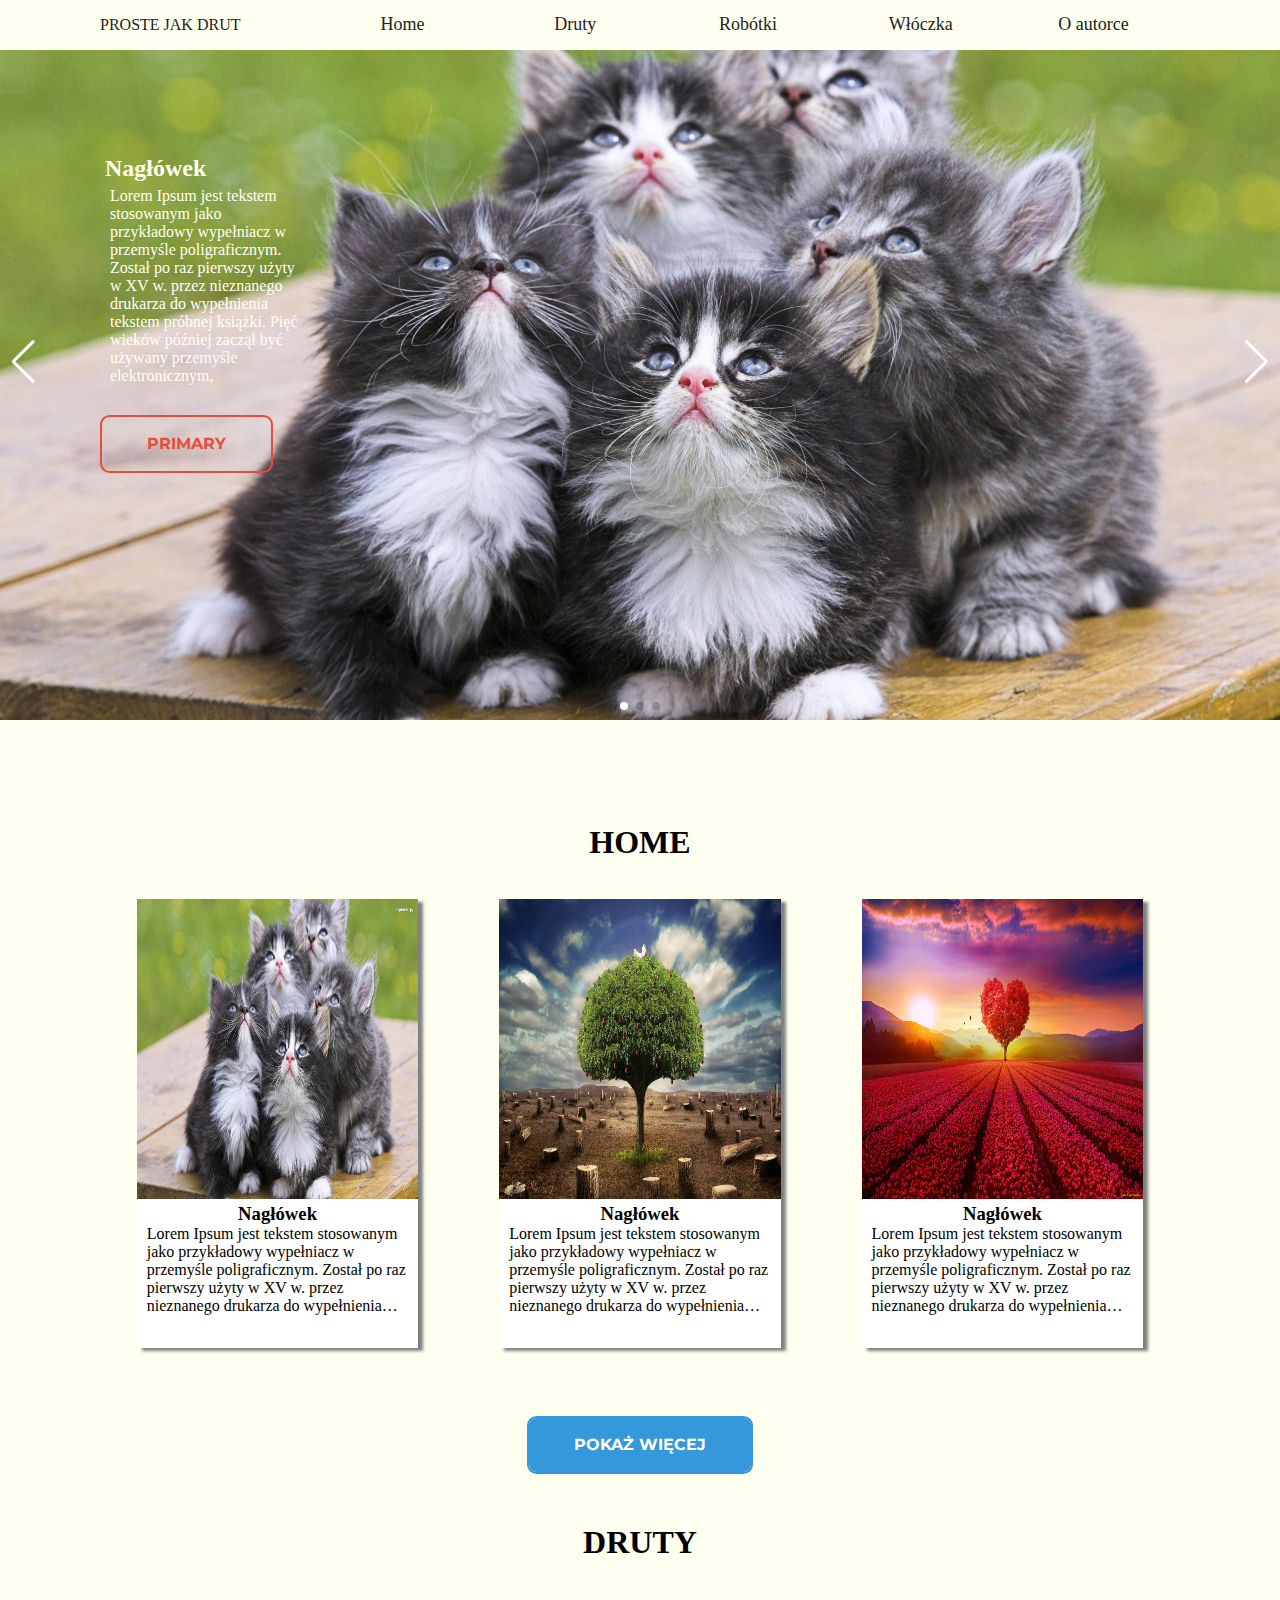
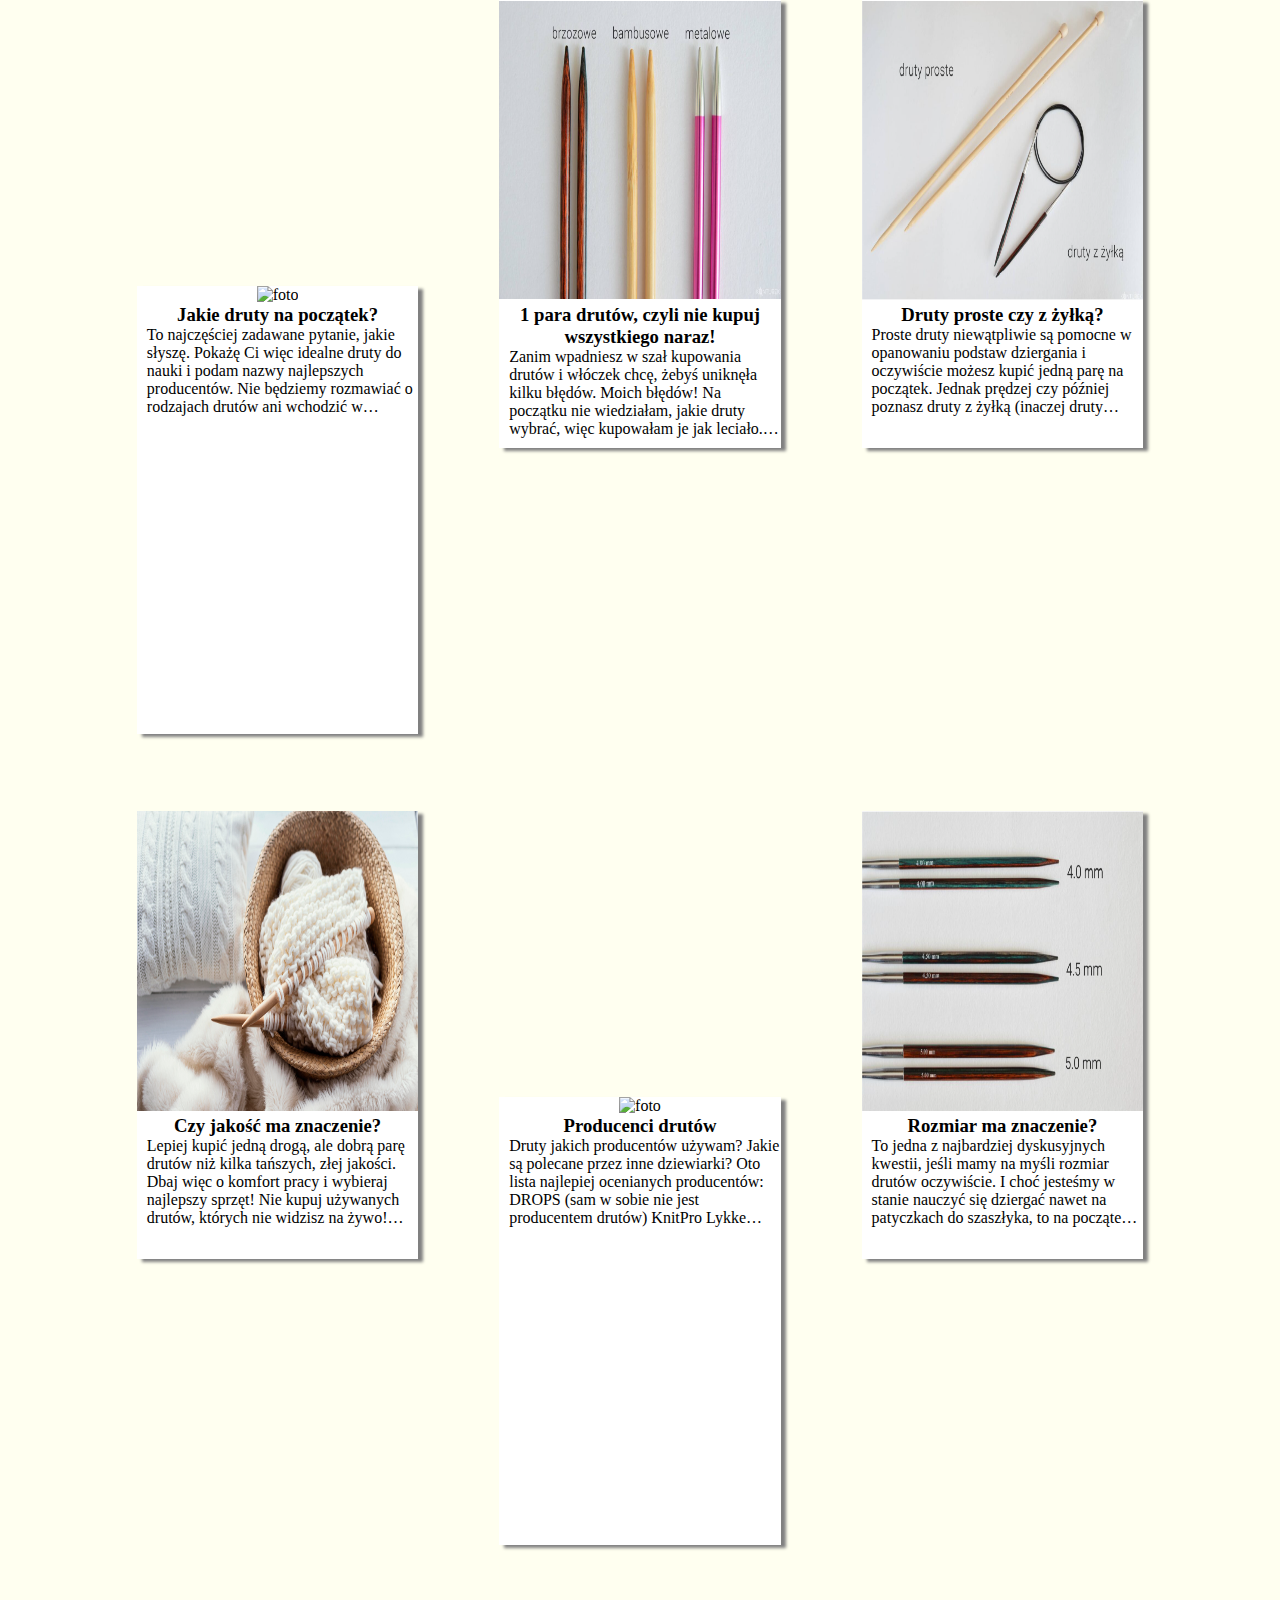
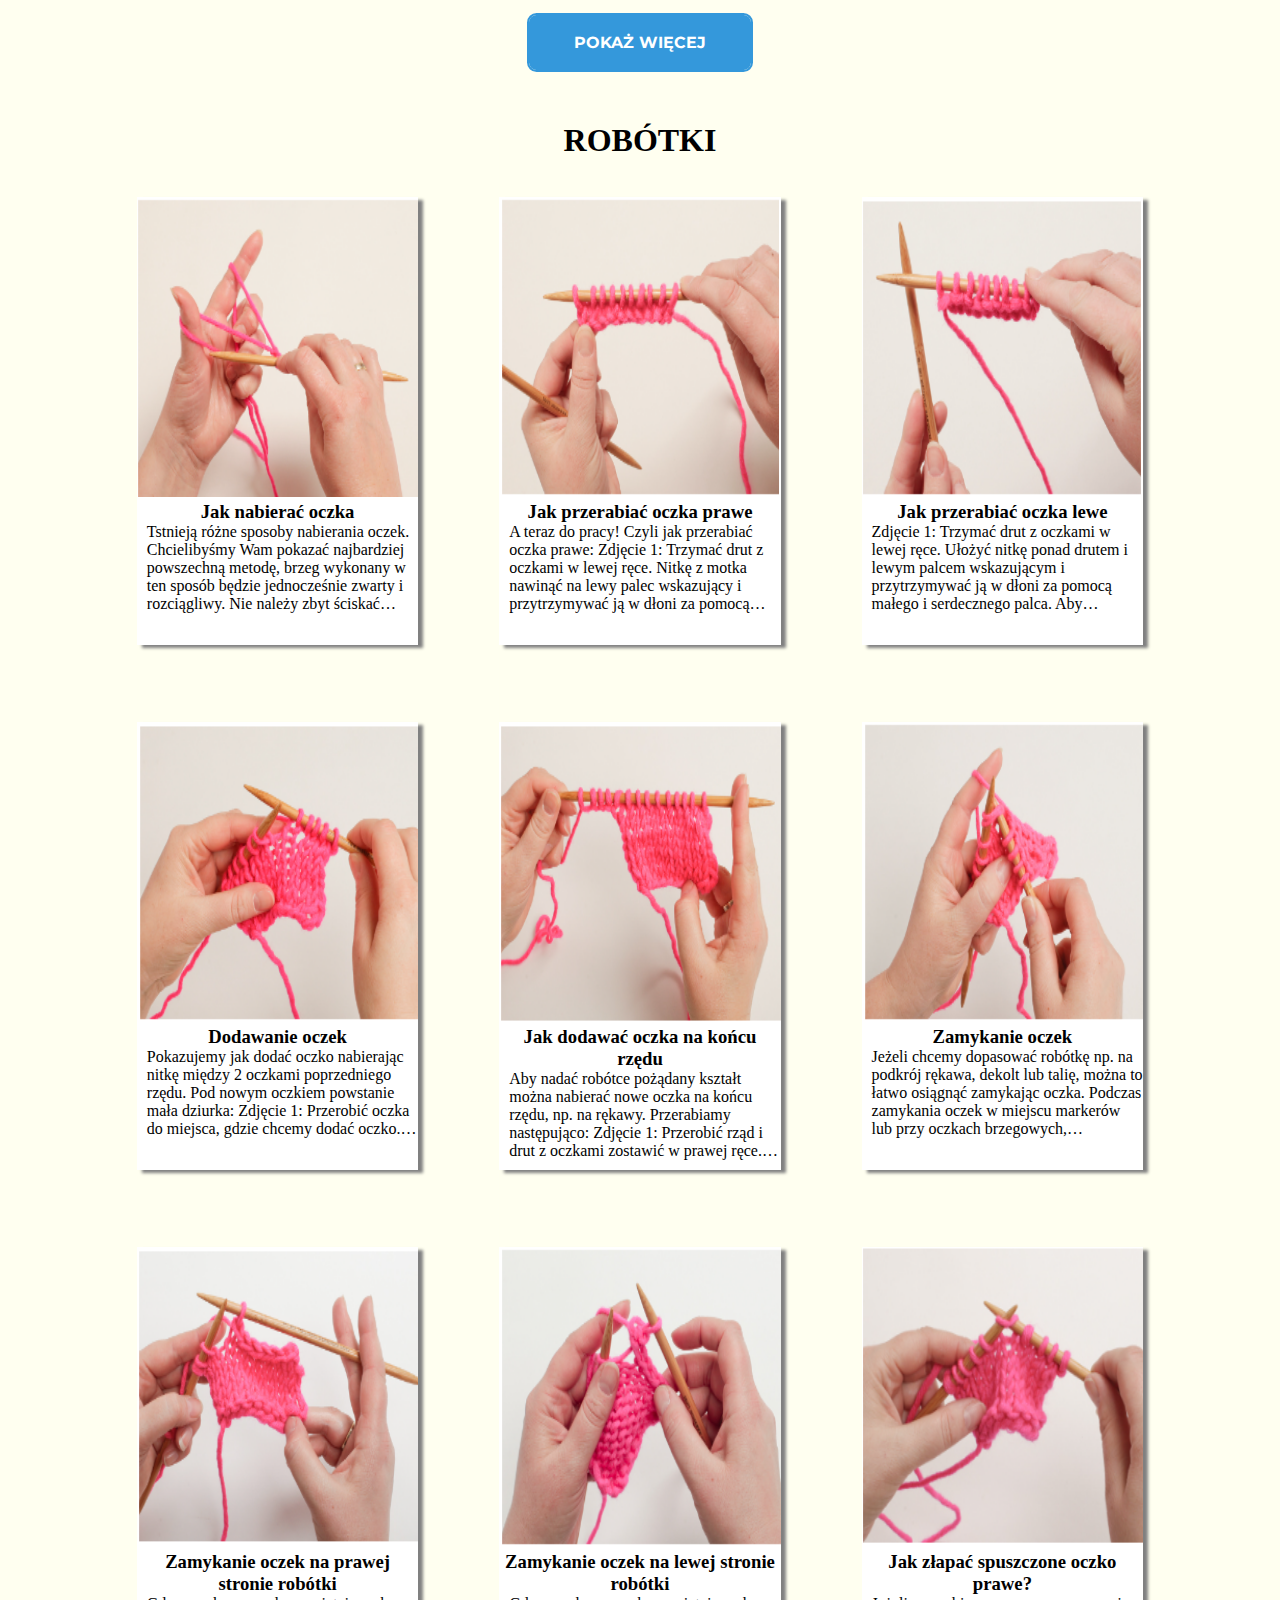
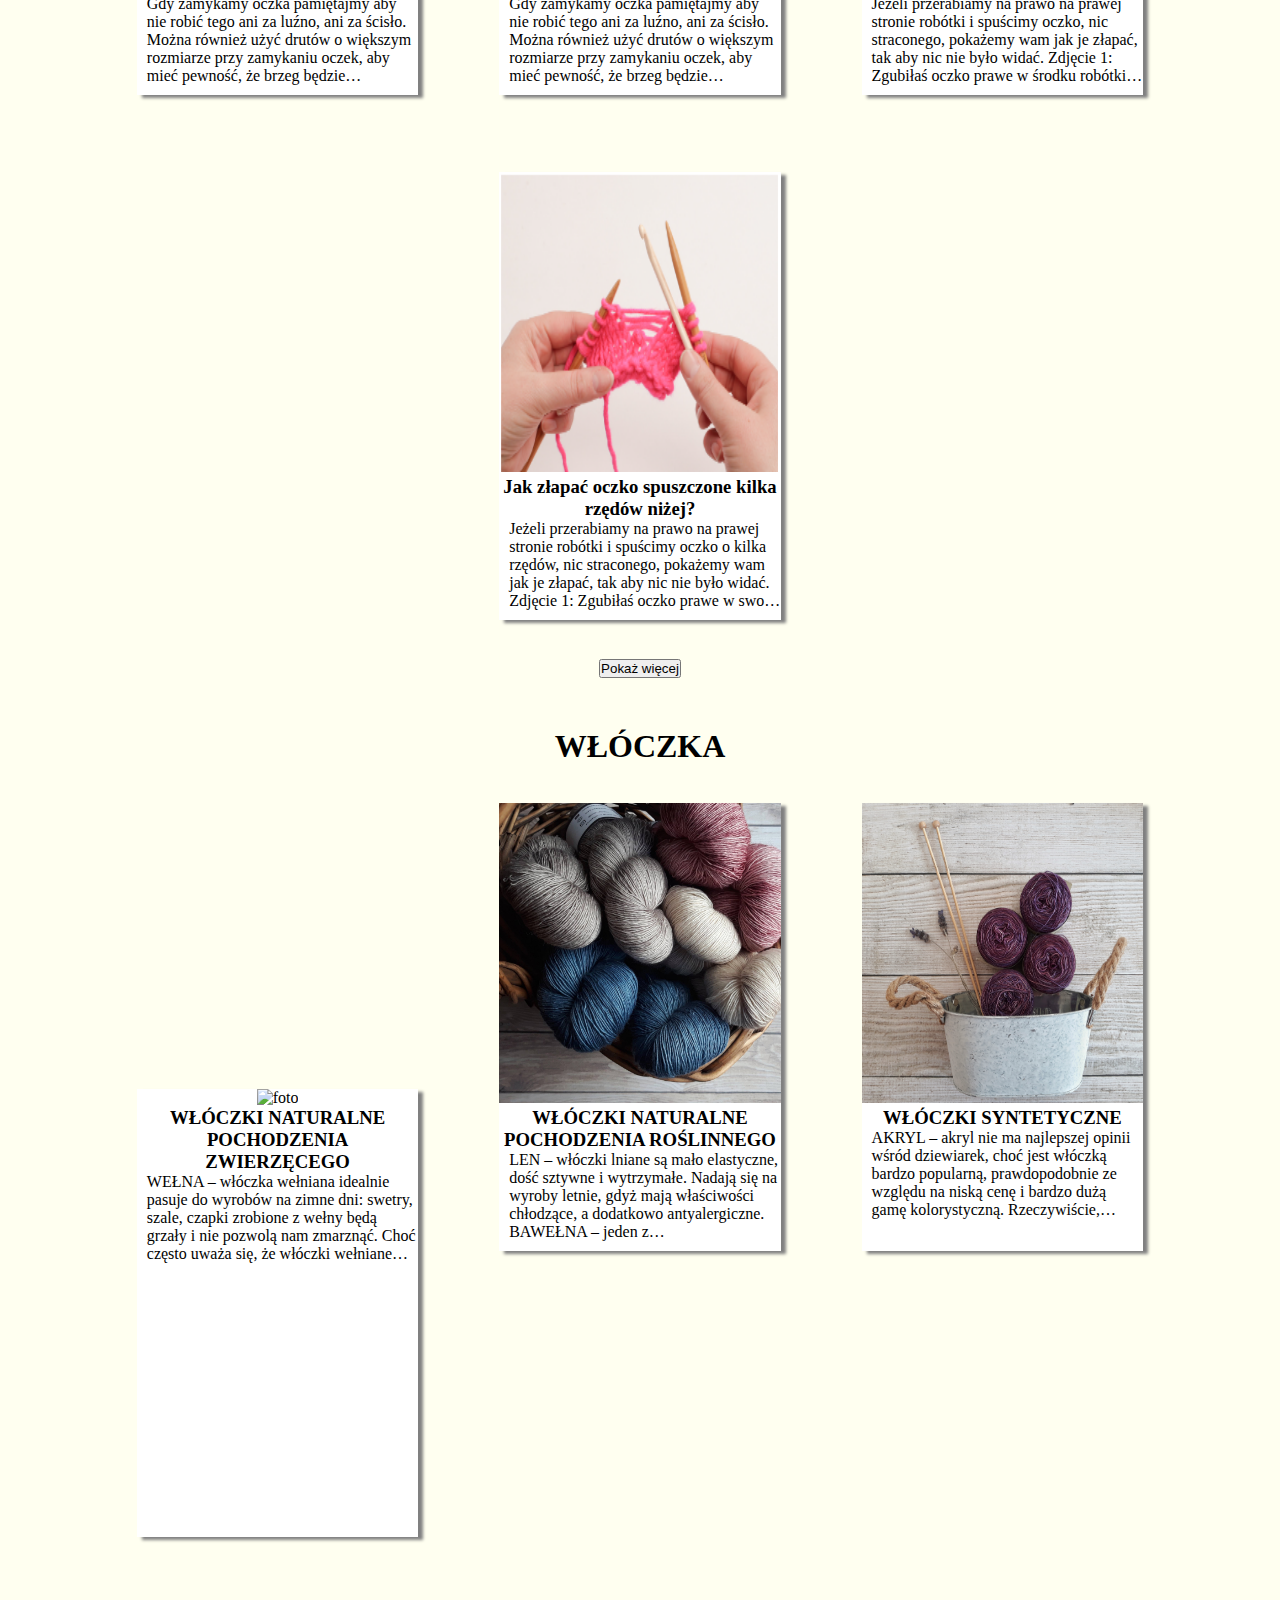
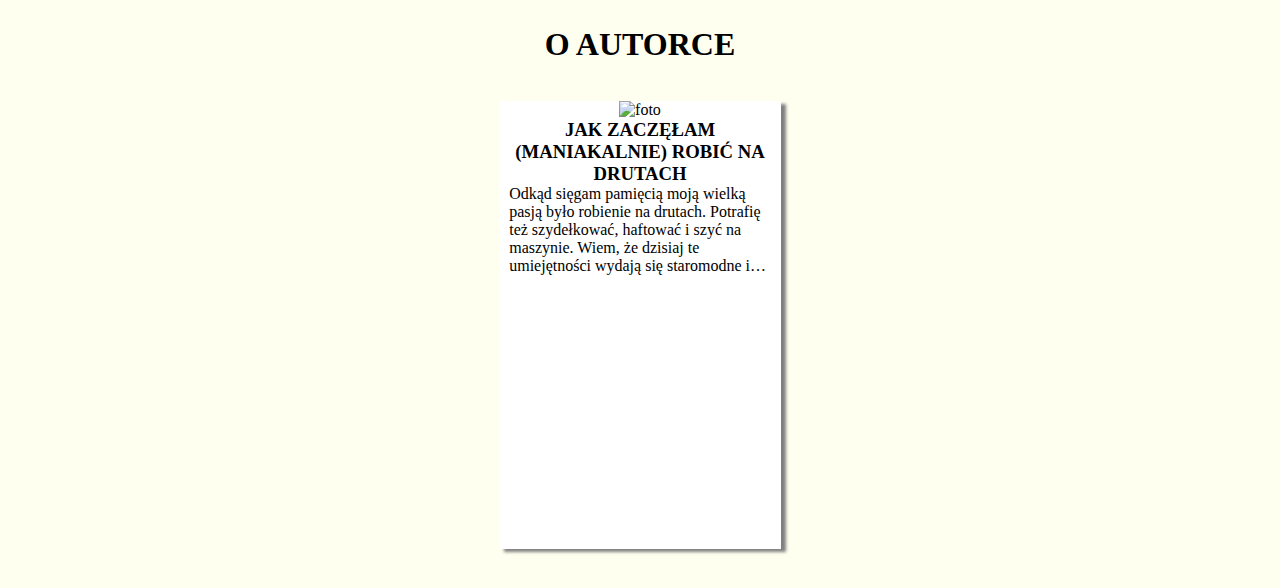
==== commit eea6cb10: "Sticky nav" ====
--- a/src/main/template/index.html
+++ b/src/main/template/index.html
@@ -11,10 +11,11 @@
 </head>
 <body>
 <div class="wrapper">
-    <nav>
+    <div id="Up"></div>
+
         <div class="nav">
             <div class="nav-name">
-                <div class="name">PROSTE JAK DRUT</div>
+                <a href="#Up" >PROSTE JAK DRUT</a>
             </div>
             <div class="nav-list">
                 <ol>
@@ -28,7 +29,7 @@
             </div>
 
         </div>
-    </nav>
+
 
     <div class="slider">
         <div class="swiper">
--- a/src/main/static/css/style.css
+++ b/src/main/static/css/style.css
@@ -13,14 +13,8 @@
     width: 100%;
 }
 
-.nav {
-    padding-left: 0;
-    padding-right: 0;
-    width: 100%;
-    display: flex;
-    align-items: center;
-    justify-content: center;
-}
+
+
 
 .slider {
     padding-left: 0;
@@ -66,12 +60,19 @@
     background: #fff;
 }
 
+
 .nav {
-    width: 100%;
+
+    width: 100%;
+    display: flex;
+    align-items: center;
     padding: 10px 0;
     text-align: center;
     justify-content: left;
-
+    position: fixed;
+    height: 50px;
+    z-index: 100;
+    background: #fffff0;
 }
 
 .nav-name {
@@ -89,6 +90,7 @@
 }
 
 ol {
+    width: 100%;
     padding: 0;
     margin: 0;
     list-style-type: none;
@@ -98,6 +100,11 @@
     display: inline-block;
 }
 
+a{
+    color: #222222;
+    text-decoration: none;
+    display: block;
+}
 ol a {
     color: #222222;
     text-decoration: none;
@@ -106,7 +113,7 @@
 
 ol > li {
     float: left;
-    width: 150px;
+    width: 20%;
     height: 40px;
     text-align: center;
 }
@@ -154,6 +161,10 @@
     width: 100%;
     padding: 0;
 }
+.up{
+    width: 100%;
+    height: 1px;
+}
 
 .container {
     margin-left: auto;
@@ -161,9 +172,23 @@
     width: 100%;
     text-align: center;
     padding: 0;
-    margin-bottom: 50px;
-
-}
+
+}
+#HRobotki{
+    padding-top: 50px;
+}
+#HHome{
+     padding-top: 50px;
+ }
+#HWloczki{
+      padding-top: 50px;
+  }
+#HDruty{
+       padding-top: 50px;
+   }
+#HAutor{
+        padding-top: 50px;
+    }
 
 .article {
     display: inline-block;
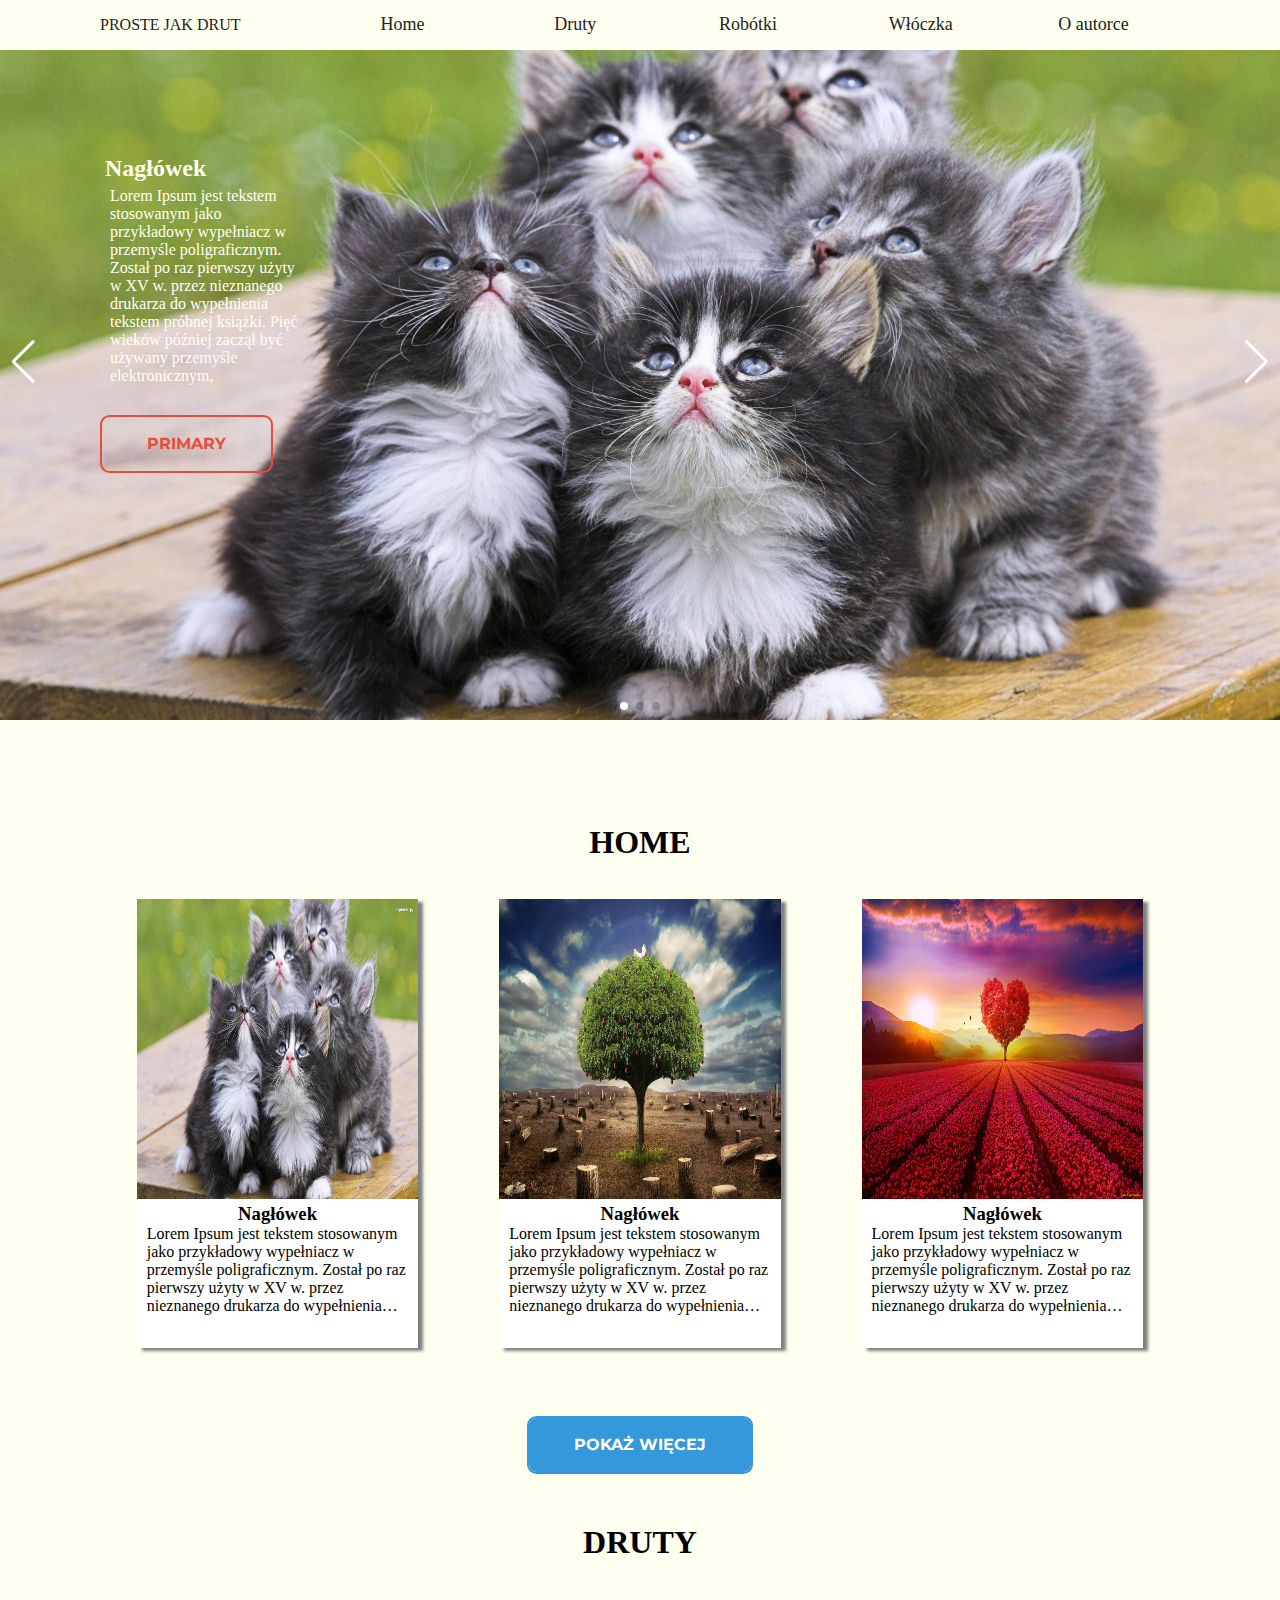
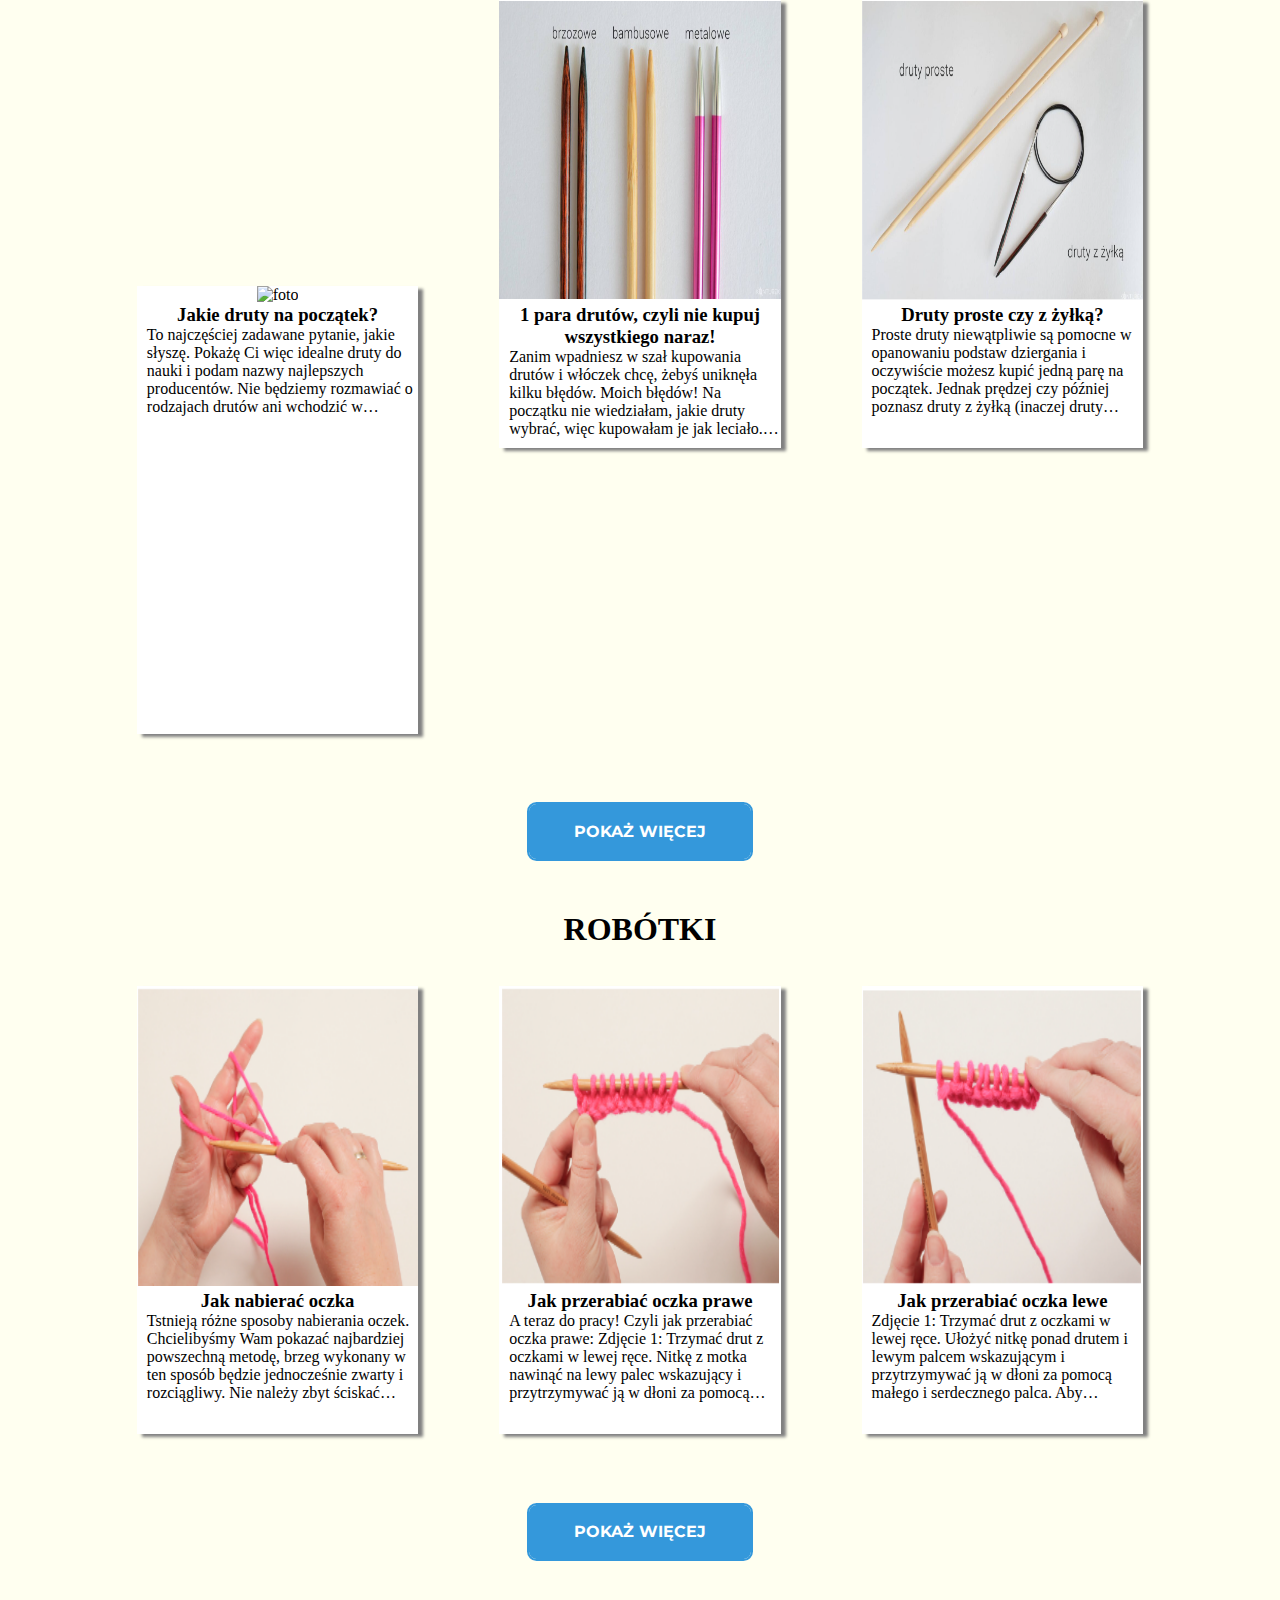
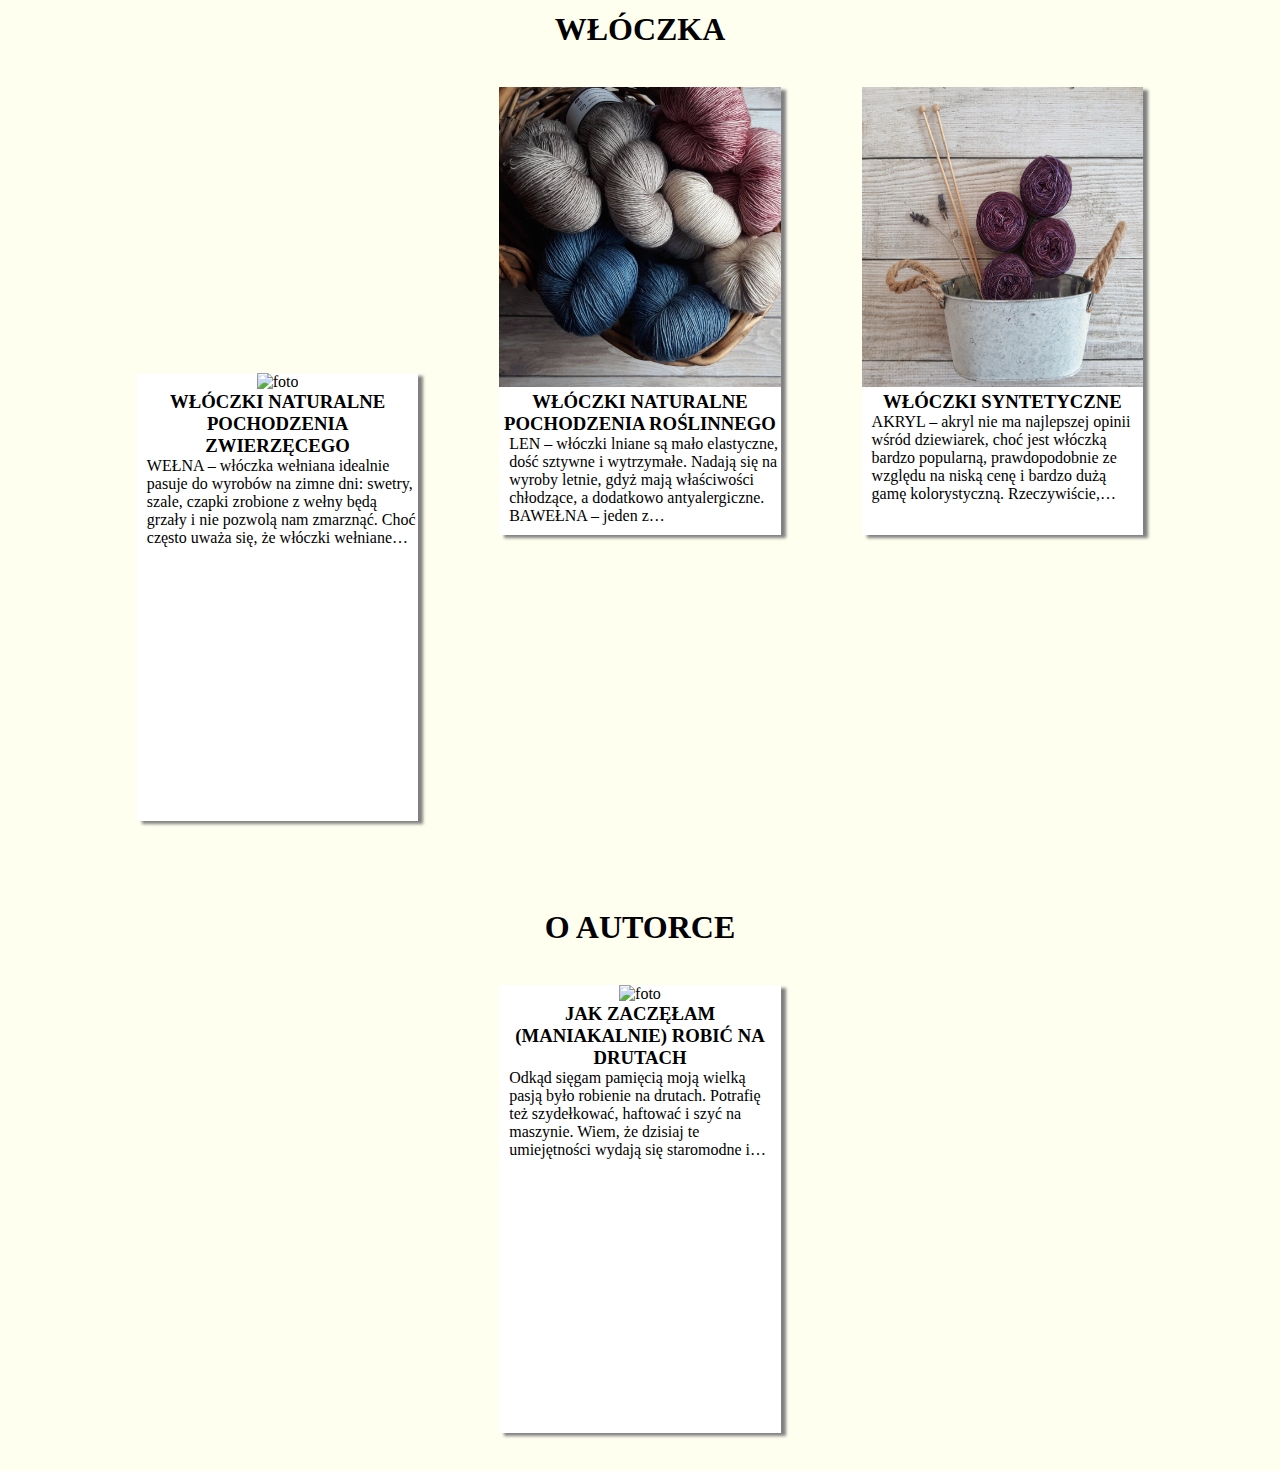
==== commit e778857c: "show hide buttons" ====
--- a/src/main/template/index.html
+++ b/src/main/template/index.html
@@ -13,22 +13,22 @@
 <div class="wrapper">
     <div id="Up"></div>
 
-        <div class="nav">
-            <div class="nav-name">
-                <a href="#Up" >PROSTE JAK DRUT</a>
-            </div>
-            <div class="nav-list">
-                <ol>
-
-                    <li><a href="#HHome">Home</a></li>
-                    <li><a href="#HDruty">Druty</a></li>
-                    <li><a href="#HRobotki">Robótki</a></li>
-                    <li><a href="#HWloczki">Włóczka</a></li>
-                    <li><a href="#HAutor">O autorce</a></li>
-                </ol>
-            </div>
-
+    <div class="nav">
+        <div class="nav-name">
+            <a href="#Up">PROSTE JAK DRUT</a>
         </div>
+        <div class="nav-list">
+            <ol>
+
+                <li><a href="#HHome">Home</a></li>
+                <li><a href="#HDruty">Druty</a></li>
+                <li><a href="#HRobotki">Robótki</a></li>
+                <li><a href="#HWloczki">Włóczka</a></li>
+                <li><a href="#HAutor">O autorce</a></li>
+            </ol>
+        </div>
+
+    </div>
 
 
     <div class="slider">
@@ -147,35 +147,40 @@
                         </div>
                     </div>
                 </div>
-                <div id="dodo1" style="display: none" class="article">
-                    <div class="article-in">
-                        <div>
-                            <img src="../static/image/serce.jpeg" alt="foto">
-                            <h3>Nagłówek</h3>
-                            <p class="p-popup">Lorem Ipsum jest tekstem stosowanym jako przykładowy wypełniacz w
-                                przemyśle
-                                poligraficznym.
-                                Został po raz pierwszy użyty w XV w.
-                                przez nieznanego drukarza do wypełnienia tekstem próbnej książki. Pięć wieków później
-                                zaczął
-                                być używany przemyśle elektronicznym,
-                            </p>
-                        </div>
-                    </div>
-                </div>
-                <div id="dodo2" style="display: none" class="article">
-                    <div class="article-in">
-                        <div>
-                            <img src="../static/image/serce.jpeg" alt="foto">
-                            <h3>Nagłówek</h3>
-                            <p class="p-popup">Lorem Ipsum jest tekstem stosowanym jako przykładowy wypełniacz w
-                                przemyśle
-                                poligraficznym.
-                                Został po raz pierwszy użyty w XV w.
-                                przez nieznanego drukarza do wypełnienia tekstem próbnej książki. Pięć wieków później
-                                zaczął
-                                być używany przemyśle elektronicznym,
-                            </p>
+                <div class="dodo1" style="display: none">
+                    <div class="article">
+                        <div class="article-in">
+                            <div>
+                                <img src="../static/image/serce.jpeg" alt="foto">
+                                <h3>Nagłówek</h3>
+                                <p class="p-popup">Lorem Ipsum jest tekstem stosowanym jako przykładowy wypełniacz w
+                                    przemyśle
+                                    poligraficznym.
+                                    Został po raz pierwszy użyty w XV w.
+                                    przez nieznanego drukarza do wypełnienia tekstem próbnej książki. Pięć wieków
+                                    później
+                                    zaczął
+                                    być używany przemyśle elektronicznym,
+                                </p>
+                            </div>
+                        </div>
+                    </div>
+
+                    <div class="article">
+                        <div class="article-in">
+                            <div>
+                                <img src="../static/image/serce.jpeg" alt="foto">
+                                <h3>Nagłówek</h3>
+                                <p class="p-popup">Lorem Ipsum jest tekstem stosowanym jako przykładowy wypełniacz w
+                                    przemyśle
+                                    poligraficznym.
+                                    Został po raz pierwszy użyty w XV w.
+                                    przez nieznanego drukarza do wypełnienia tekstem próbnej książki. Pięć wieków
+                                    później
+                                    zaczął
+                                    być używany przemyśle elektronicznym,
+                                </p>
+                            </div>
                         </div>
                     </div>
                 </div>
@@ -269,6 +274,7 @@
                         </div>
                     </div>
                 </div>
+                <div class="dodo2" style="display: none">
                 <div class="article">
                     <div class="article-in">
                         <div>
@@ -361,6 +367,7 @@
                         </div>
                     </div>
                 </div>
+                </div>
                 <div class="button-show">
                     <button id="druty-show" class="btn third" type="submit">Pokaż więcej</button>
                 </div>
@@ -500,6 +507,7 @@
                         </div>
                     </div>
                 </div>
+                <div class="dodo3" style="display: none">
                 <div class="article">
                     <div class="article-in">
                         <div>
@@ -763,8 +771,9 @@
                         </div>
                     </div>
                 </div>
+                </div>
                 <div class="button-show">
-                    <button type="submit">Pokaż więcej</button>
+                    <button id="robotki-show" class="btn third" type="submit">Pokaż więcej</button>
                 </div>
             </div>
         </div>
